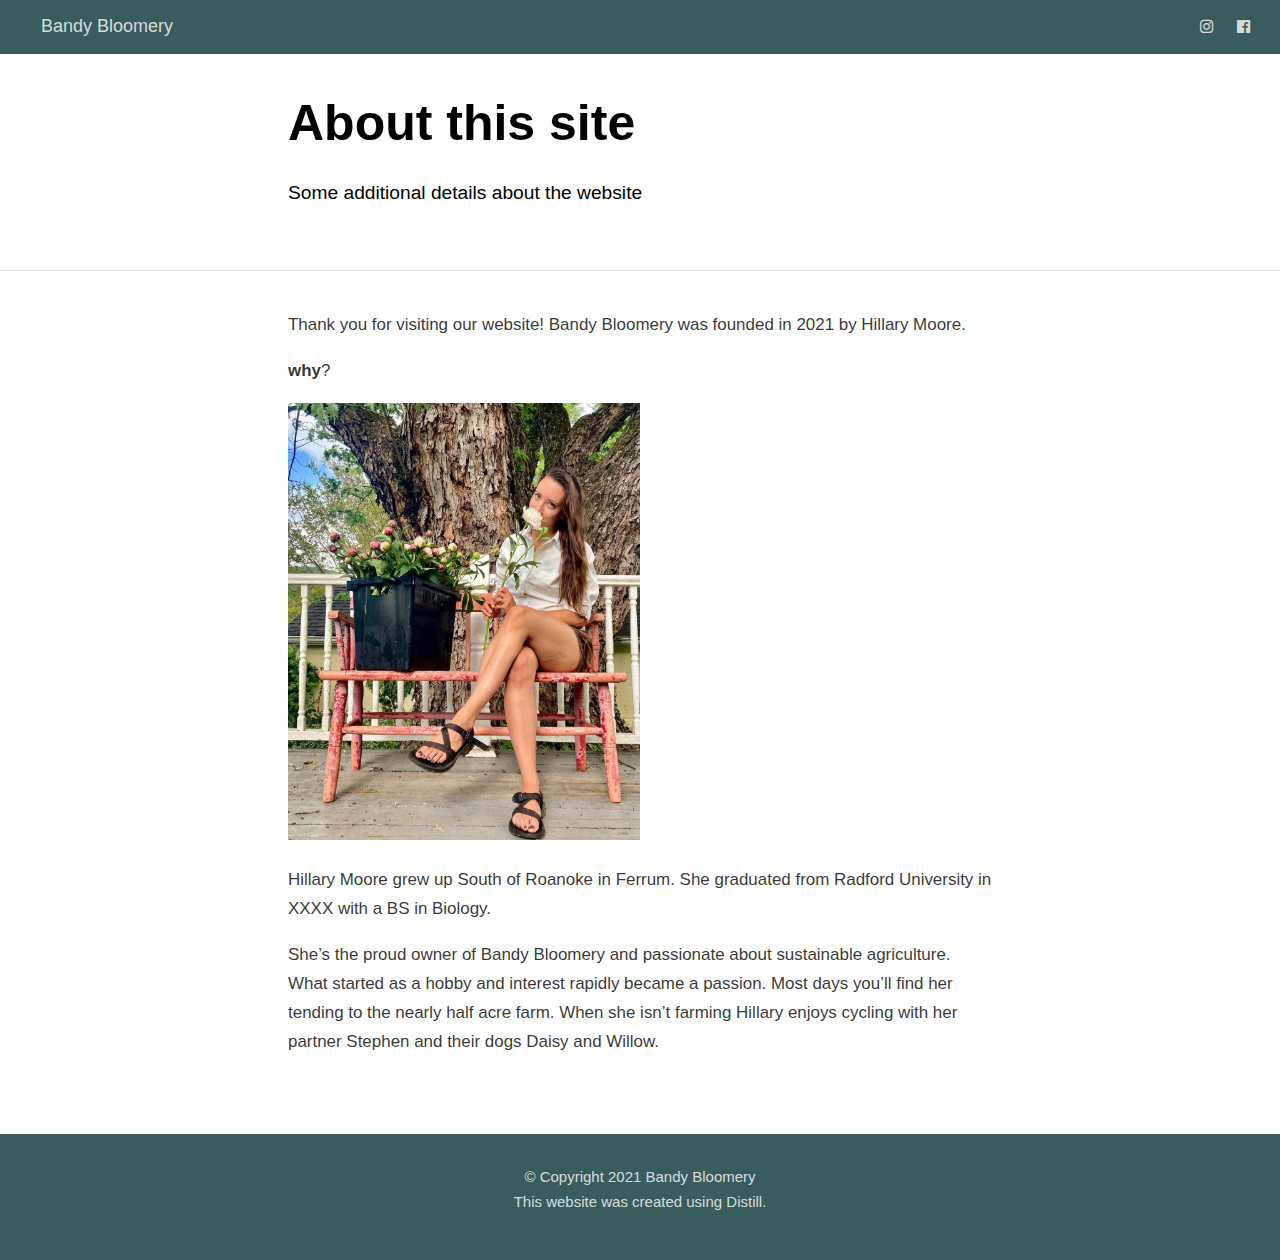
==== docs/about.html @ 44e53241 "Original Commit" ====
<!DOCTYPE html>

<html xmlns="http://www.w3.org/1999/xhtml" lang="" xml:lang="">

<head>
  <meta charset="utf-8"/>
  <meta name="viewport" content="width=device-width, initial-scale=1"/>
  <meta http-equiv="X-UA-Compatible" content="IE=Edge,chrome=1"/>
  <meta name="generator" content="distill" />

  <style type="text/css">
  /* Hide doc at startup (prevent jankiness while JS renders/transforms) */
  body {
    visibility: hidden;
  }
  </style>

 <!--radix_placeholder_import_source-->
 <!--/radix_placeholder_import_source-->

<style type="text/css">code{white-space: pre;}</style>
<style type="text/css" data-origin="pandoc">
code.sourceCode > span { display: inline-block; line-height: 1.25; }
code.sourceCode > span { color: inherit; text-decoration: inherit; }
code.sourceCode > span:empty { height: 1.2em; }
.sourceCode { overflow: visible; }
code.sourceCode { white-space: pre; position: relative; }
div.sourceCode { margin: 1em 0; }
pre.sourceCode { margin: 0; }
@media screen {
div.sourceCode { overflow: auto; }
}
@media print {
code.sourceCode { white-space: pre-wrap; }
code.sourceCode > span { text-indent: -5em; padding-left: 5em; }
}
pre.numberSource code
  { counter-reset: source-line 0; }
pre.numberSource code > span
  { position: relative; left: -4em; counter-increment: source-line; }
pre.numberSource code > span > a:first-child::before
  { content: counter(source-line);
    position: relative; left: -1em; text-align: right; vertical-align: baseline;
    border: none; display: inline-block;
    -webkit-touch-callout: none; -webkit-user-select: none;
    -khtml-user-select: none; -moz-user-select: none;
    -ms-user-select: none; user-select: none;
    padding: 0 4px; width: 4em;
    color: #aaaaaa;
  }
pre.numberSource { margin-left: 3em; border-left: 1px solid #aaaaaa;  padding-left: 4px; }
div.sourceCode
  {   }
@media screen {
code.sourceCode > span > a:first-child::before { text-decoration: underline; }
}
code span.al { color: #ad0000; } /* Alert */
code span.an { color: #5e5e5e; } /* Annotation */
code span.at { color: #20794d; } /* Attribute */
code span.bn { color: #ad0000; } /* BaseN */
code span.bu { } /* BuiltIn */
code span.cf { color: #007ba5; } /* ControlFlow */
code span.ch { color: #20794d; } /* Char */
code span.cn { color: #8f5902; } /* Constant */
code span.co { color: #5e5e5e; } /* Comment */
code span.cv { color: #5e5e5e; font-style: italic; } /* CommentVar */
code span.do { color: #5e5e5e; font-style: italic; } /* Documentation */
code span.dt { color: #ad0000; } /* DataType */
code span.dv { color: #ad0000; } /* DecVal */
code span.er { color: #ad0000; } /* Error */
code span.ex { } /* Extension */
code span.fl { color: #ad0000; } /* Float */
code span.fu { color: #4758ab; } /* Function */
code span.im { } /* Import */
code span.in { color: #5e5e5e; } /* Information */
code span.kw { color: #007ba5; } /* Keyword */
code span.op { color: #5e5e5e; } /* Operator */
code span.ot { color: #007ba5; } /* Other */
code span.pp { color: #ad0000; } /* Preprocessor */
code span.sc { color: #20794d; } /* SpecialChar */
code span.ss { color: #20794d; } /* SpecialString */
code span.st { color: #20794d; } /* String */
code span.va { color: #111111; } /* Variable */
code span.vs { color: #20794d; } /* VerbatimString */
code span.wa { color: #5e5e5e; font-style: italic; } /* Warning */
</style>

  <!--radix_placeholder_meta_tags-->
  <title>Bandy Bloomery: About this site</title>
  
  <meta property="description" itemprop="description" content="Some additional details about the website"/>
  
  
  
  <!--  https://developers.facebook.com/docs/sharing/webmasters#markup -->
  <meta property="og:title" content="Bandy Bloomery: About this site"/>
  <meta property="og:type" content="article"/>
  <meta property="og:description" content="Some additional details about the website"/>
  <meta property="og:locale" content="en_US"/>
  <meta property="og:site_name" content="Bandy Bloomery"/>
  
  <!--  https://dev.twitter.com/cards/types/summary -->
  <meta property="twitter:card" content="summary"/>
  <meta property="twitter:title" content="Bandy Bloomery: About this site"/>
  <meta property="twitter:description" content="Some additional details about the website"/>
  
  <!--/radix_placeholder_meta_tags-->
  <!--radix_placeholder_rmarkdown_metadata-->
  
  <script type="text/json" id="radix-rmarkdown-metadata">
  {"type":"list","attributes":{"names":{"type":"character","attributes":{},"value":["title","description"]}},"value":[{"type":"character","attributes":{},"value":["About this site"]},{"type":"character","attributes":{},"value":["Some additional details about the website"]}]}
  </script>
  <!--/radix_placeholder_rmarkdown_metadata-->
  <!--radix_placeholder_navigation_in_header-->
  <meta name="distill:offset" content=""/>
  
  <script type="application/javascript">
  
    window.headroom_prevent_pin = false;
  
    window.document.addEventListener("DOMContentLoaded", function (event) {
  
      // initialize headroom for banner
      var header = $('header').get(0);
      var headerHeight = header.offsetHeight;
      var headroom = new Headroom(header, {
        tolerance: 5,
        onPin : function() {
          if (window.headroom_prevent_pin) {
            window.headroom_prevent_pin = false;
            headroom.unpin();
          }
        }
      });
      headroom.init();
      if(window.location.hash)
        headroom.unpin();
      $(header).addClass('headroom--transition');
  
      // offset scroll location for banner on hash change
      // (see: https://github.com/WickyNilliams/headroom.js/issues/38)
      window.addEventListener("hashchange", function(event) {
        window.scrollTo(0, window.pageYOffset - (headerHeight + 25));
      });
  
      // responsive menu
      $('.distill-site-header').each(function(i, val) {
        var topnav = $(this);
        var toggle = topnav.find('.nav-toggle');
        toggle.on('click', function() {
          topnav.toggleClass('responsive');
        });
      });
  
      // nav dropdowns
      $('.nav-dropbtn').click(function(e) {
        $(this).next('.nav-dropdown-content').toggleClass('nav-dropdown-active');
        $(this).parent().siblings('.nav-dropdown')
           .children('.nav-dropdown-content').removeClass('nav-dropdown-active');
      });
      $("body").click(function(e){
        $('.nav-dropdown-content').removeClass('nav-dropdown-active');
      });
      $(".nav-dropdown").click(function(e){
        e.stopPropagation();
      });
    });
  </script>
  
  <style type="text/css">
  
  /* Theme (user-documented overrideables for nav appearance) */
  
  .distill-site-nav {
    color: rgba(255, 255, 255, 0.8);
    background-color: #0F2E3D;
    font-size: 15px;
    font-weight: 300;
  }
  
  .distill-site-nav a {
    color: inherit;
    text-decoration: none;
  }
  
  .distill-site-nav a:hover {
    color: white;
  }
  
  @media print {
    .distill-site-nav {
      display: none;
    }
  }
  
  .distill-site-header {
  
  }
  
  .distill-site-footer {
  
  }
  
  
  /* Site Header */
  
  .distill-site-header {
    width: 100%;
    box-sizing: border-box;
    z-index: 3;
  }
  
  .distill-site-header .nav-left {
    display: inline-block;
    margin-left: 8px;
  }
  
  @media screen and (max-width: 768px) {
    .distill-site-header .nav-left {
      margin-left: 0;
    }
  }
  
  
  .distill-site-header .nav-right {
    float: right;
    margin-right: 8px;
  }
  
  .distill-site-header a,
  .distill-site-header .title {
    display: inline-block;
    text-align: center;
    padding: 14px 10px 14px 10px;
  }
  
  .distill-site-header .title {
    font-size: 18px;
    min-width: 150px;
  }
  
  .distill-site-header .logo {
    padding: 0;
  }
  
  .distill-site-header .logo img {
    display: none;
    max-height: 20px;
    width: auto;
    margin-bottom: -4px;
  }
  
  .distill-site-header .nav-image img {
    max-height: 18px;
    width: auto;
    display: inline-block;
    margin-bottom: -3px;
  }
  
  
  
  @media screen and (min-width: 1000px) {
    .distill-site-header .logo img {
      display: inline-block;
    }
    .distill-site-header .nav-left {
      margin-left: 20px;
    }
    .distill-site-header .nav-right {
      margin-right: 20px;
    }
    .distill-site-header .title {
      padding-left: 12px;
    }
  }
  
  
  .distill-site-header .nav-toggle {
    display: none;
  }
  
  .nav-dropdown {
    display: inline-block;
    position: relative;
  }
  
  .nav-dropdown .nav-dropbtn {
    border: none;
    outline: none;
    color: rgba(255, 255, 255, 0.8);
    padding: 16px 10px;
    background-color: transparent;
    font-family: inherit;
    font-size: inherit;
    font-weight: inherit;
    margin: 0;
    margin-top: 1px;
    z-index: 2;
  }
  
  .nav-dropdown-content {
    display: none;
    position: absolute;
    background-color: white;
    min-width: 200px;
    border: 1px solid rgba(0,0,0,0.15);
    border-radius: 4px;
    box-shadow: 0px 8px 16px 0px rgba(0,0,0,0.1);
    z-index: 1;
    margin-top: 2px;
    white-space: nowrap;
    padding-top: 4px;
    padding-bottom: 4px;
  }
  
  .nav-dropdown-content hr {
    margin-top: 4px;
    margin-bottom: 4px;
    border: none;
    border-bottom: 1px solid rgba(0, 0, 0, 0.1);
  }
  
  .nav-dropdown-active {
    display: block;
  }
  
  .nav-dropdown-content a, .nav-dropdown-content .nav-dropdown-header {
    color: black;
    padding: 6px 24px;
    text-decoration: none;
    display: block;
    text-align: left;
  }
  
  .nav-dropdown-content .nav-dropdown-header {
    display: block;
    padding: 5px 24px;
    padding-bottom: 0;
    text-transform: uppercase;
    font-size: 14px;
    color: #999999;
    white-space: nowrap;
  }
  
  .nav-dropdown:hover .nav-dropbtn {
    color: white;
  }
  
  .nav-dropdown-content a:hover {
    background-color: #ddd;
    color: black;
  }
  
  .nav-right .nav-dropdown-content {
    margin-left: -45%;
    right: 0;
  }
  
  @media screen and (max-width: 768px) {
    .distill-site-header a, .distill-site-header .nav-dropdown  {display: none;}
    .distill-site-header a.nav-toggle {
      float: right;
      display: block;
    }
    .distill-site-header .title {
      margin-left: 0;
    }
    .distill-site-header .nav-right {
      margin-right: 0;
    }
    .distill-site-header {
      overflow: hidden;
    }
    .nav-right .nav-dropdown-content {
      margin-left: 0;
    }
  }
  
  
  @media screen and (max-width: 768px) {
    .distill-site-header.responsive {position: relative; min-height: 500px; }
    .distill-site-header.responsive a.nav-toggle {
      position: absolute;
      right: 0;
      top: 0;
    }
    .distill-site-header.responsive a,
    .distill-site-header.responsive .nav-dropdown {
      display: block;
      text-align: left;
    }
    .distill-site-header.responsive .nav-left,
    .distill-site-header.responsive .nav-right {
      width: 100%;
    }
    .distill-site-header.responsive .nav-dropdown {float: none;}
    .distill-site-header.responsive .nav-dropdown-content {position: relative;}
    .distill-site-header.responsive .nav-dropdown .nav-dropbtn {
      display: block;
      width: 100%;
      text-align: left;
    }
  }
  
  /* Site Footer */
  
  .distill-site-footer {
    width: 100%;
    overflow: hidden;
    box-sizing: border-box;
    z-index: 3;
    margin-top: 30px;
    padding-top: 30px;
    padding-bottom: 30px;
    text-align: center;
  }
  
  /* Headroom */
  
  d-title {
    padding-top: 6rem;
  }
  
  @media print {
    d-title {
      padding-top: 4rem;
    }
  }
  
  .headroom {
    z-index: 1000;
    position: fixed;
    top: 0;
    left: 0;
    right: 0;
  }
  
  .headroom--transition {
    transition: all .4s ease-in-out;
  }
  
  .headroom--unpinned {
    top: -100px;
  }
  
  .headroom--pinned {
    top: 0;
  }
  
  /* adjust viewport for navbar height */
  /* helps vertically center bootstrap (non-distill) content */
  .min-vh-100 {
    min-height: calc(100vh - 100px) !important;
  }
  
  </style>
  
  <script src="site_libs/jquery-1.11.3/jquery.min.js"></script>
  <link href="site_libs/font-awesome-5.1.0/css/all.css" rel="stylesheet"/>
  <link href="site_libs/font-awesome-5.1.0/css/v4-shims.css" rel="stylesheet"/>
  <script src="site_libs/headroom-0.9.4/headroom.min.js"></script>
  <script src="site_libs/autocomplete-0.37.1/autocomplete.min.js"></script>
  <script src="site_libs/fuse-6.4.1/fuse.min.js"></script>
  
  <script type="application/javascript">
  
  function getMeta(metaName) {
    var metas = document.getElementsByTagName('meta');
    for (let i = 0; i < metas.length; i++) {
      if (metas[i].getAttribute('name') === metaName) {
        return metas[i].getAttribute('content');
      }
    }
    return '';
  }
  
  function offsetURL(url) {
    var offset = getMeta('distill:offset');
    return offset ? offset + '/' + url : url;
  }
  
  function createFuseIndex() {
  
    // create fuse index
    var options = {
      keys: [
        { name: 'title', weight: 20 },
        { name: 'categories', weight: 15 },
        { name: 'description', weight: 10 },
        { name: 'contents', weight: 5 },
      ],
      ignoreLocation: true,
      threshold: 0
    };
    var fuse = new window.Fuse([], options);
  
    // fetch the main search.json
    return fetch(offsetURL('search.json'))
      .then(function(response) {
        if (response.status == 200) {
          return response.json().then(function(json) {
            // index main articles
            json.articles.forEach(function(article) {
              fuse.add(article);
            });
            // download collections and index their articles
            return Promise.all(json.collections.map(function(collection) {
              return fetch(offsetURL(collection)).then(function(response) {
                if (response.status === 200) {
                  return response.json().then(function(articles) {
                    articles.forEach(function(article) {
                      fuse.add(article);
                    });
                  })
                } else {
                  return Promise.reject(
                    new Error('Unexpected status from search index request: ' +
                              response.status)
                  );
                }
              });
            })).then(function() {
              return fuse;
            });
          });
  
        } else {
          return Promise.reject(
            new Error('Unexpected status from search index request: ' +
                        response.status)
          );
        }
      });
  }
  
  window.document.addEventListener("DOMContentLoaded", function (event) {
  
    // get search element (bail if we don't have one)
    var searchEl = window.document.getElementById('distill-search');
    if (!searchEl)
      return;
  
    createFuseIndex()
      .then(function(fuse) {
  
        // make search box visible
        searchEl.classList.remove('hidden');
  
        // initialize autocomplete
        var options = {
          autoselect: true,
          hint: false,
          minLength: 2,
        };
        window.autocomplete(searchEl, options, [{
          source: function(query, callback) {
            const searchOptions = {
              isCaseSensitive: false,
              shouldSort: true,
              minMatchCharLength: 2,
              limit: 10,
            };
            var results = fuse.search(query, searchOptions);
            callback(results
              .map(function(result) { return result.item; })
            );
          },
          templates: {
            suggestion: function(suggestion) {
              var img = suggestion.preview && Object.keys(suggestion.preview).length > 0
                ? `<img src="${offsetURL(suggestion.preview)}"</img>`
                : '';
              var html = `
                <div class="search-item">
                  <h3>${suggestion.title}</h3>
                  <div class="search-item-description">
                    ${suggestion.description || ''}
                  </div>
                  <div class="search-item-preview">
                    ${img}
                  </div>
                </div>
              `;
              return html;
            }
          }
        }]).on('autocomplete:selected', function(event, suggestion) {
          window.location.href = offsetURL(suggestion.path);
        });
        // remove inline display style on autocompleter (we want to
        // manage responsive display via css)
        $('.algolia-autocomplete').css("display", "");
      })
      .catch(function(error) {
        console.log(error);
      });
  
  });
  
  </script>
  
  <style type="text/css">
  
  .nav-search {
    font-size: x-small;
  }
  
  /* Algolioa Autocomplete */
  
  .algolia-autocomplete {
    display: inline-block;
    margin-left: 10px;
    vertical-align: sub;
    background-color: white;
    color: black;
    padding: 6px;
    padding-top: 8px;
    padding-bottom: 0;
    border-radius: 6px;
    border: 1px #0F2E3D solid;
    width: 180px;
  }
  
  
  @media screen and (max-width: 768px) {
    .distill-site-nav .algolia-autocomplete {
      display: none;
      visibility: hidden;
    }
    .distill-site-nav.responsive .algolia-autocomplete {
      display: inline-block;
      visibility: visible;
    }
    .distill-site-nav.responsive .algolia-autocomplete .aa-dropdown-menu {
      margin-left: 0;
      width: 400px;
      max-height: 400px;
    }
  }
  
  .algolia-autocomplete .aa-input, .algolia-autocomplete .aa-hint {
    width: 90%;
    outline: none;
    border: none;
  }
  
  .algolia-autocomplete .aa-hint {
    color: #999;
  }
  .algolia-autocomplete .aa-dropdown-menu {
    width: 550px;
    max-height: 70vh;
    overflow-x: visible;
    overflow-y: scroll;
    padding: 5px;
    margin-top: 3px;
    margin-left: -150px;
    background-color: #fff;
    border-radius: 5px;
    border: 1px solid #999;
    border-top: none;
  }
  
  .algolia-autocomplete .aa-dropdown-menu .aa-suggestion {
    cursor: pointer;
    padding: 5px 4px;
    border-bottom: 1px solid #eee;
  }
  
  .algolia-autocomplete .aa-dropdown-menu .aa-suggestion:last-of-type {
    border-bottom: none;
    margin-bottom: 2px;
  }
  
  .algolia-autocomplete .aa-dropdown-menu .aa-suggestion .search-item {
    overflow: hidden;
    font-size: 0.8em;
    line-height: 1.4em;
  }
  
  .algolia-autocomplete .aa-dropdown-menu .aa-suggestion .search-item h3 {
    font-size: 1rem;
    margin-block-start: 0;
    margin-block-end: 5px;
  }
  
  .algolia-autocomplete .aa-dropdown-menu .aa-suggestion .search-item-description {
    display: inline-block;
    overflow: hidden;
    height: 2.8em;
    width: 80%;
    margin-right: 4%;
  }
  
  .algolia-autocomplete .aa-dropdown-menu .aa-suggestion .search-item-preview {
    display: inline-block;
    width: 15%;
  }
  
  .algolia-autocomplete .aa-dropdown-menu .aa-suggestion .search-item-preview img {
    height: 3em;
    width: auto;
    display: none;
  }
  
  .algolia-autocomplete .aa-dropdown-menu .aa-suggestion .search-item-preview img[src] {
    display: initial;
  }
  
  .algolia-autocomplete .aa-dropdown-menu .aa-suggestion.aa-cursor {
    background-color: #eee;
  }
  .algolia-autocomplete .aa-dropdown-menu .aa-suggestion em {
    font-weight: bold;
    font-style: normal;
  }
  
  </style>
  
  
  <!--/radix_placeholder_navigation_in_header-->
  <!--radix_placeholder_distill-->
  
  <style type="text/css">
  
  body {
    background-color: white;
  }
  
  .pandoc-table {
    width: 100%;
  }
  
  .pandoc-table>caption {
    margin-bottom: 10px;
  }
  
  .pandoc-table th:not([align]) {
    text-align: left;
  }
  
  .pagedtable-footer {
    font-size: 15px;
  }
  
  d-byline .byline {
    grid-template-columns: 2fr 2fr;
  }
  
  d-byline .byline h3 {
    margin-block-start: 1.5em;
  }
  
  d-byline .byline .authors-affiliations h3 {
    margin-block-start: 0.5em;
  }
  
  .authors-affiliations .orcid-id {
    width: 16px;
    height:16px;
    margin-left: 4px;
    margin-right: 4px;
    vertical-align: middle;
    padding-bottom: 2px;
  }
  
  d-title .dt-tags {
    margin-top: 1em;
    grid-column: text;
  }
  
  .dt-tags .dt-tag {
    text-decoration: none;
    display: inline-block;
    color: rgba(0,0,0,0.6);
    padding: 0em 0.4em;
    margin-right: 0.5em;
    margin-bottom: 0.4em;
    font-size: 70%;
    border: 1px solid rgba(0,0,0,0.2);
    border-radius: 3px;
    text-transform: uppercase;
    font-weight: 500;
  }
  
  d-article table.gt_table td,
  d-article table.gt_table th {
    border-bottom: none;
  }
  
  .html-widget {
    margin-bottom: 2.0em;
  }
  
  .l-screen-inset {
    padding-right: 16px;
  }
  
  .l-screen .caption {
    margin-left: 10px;
  }
  
  .shaded {
    background: rgb(247, 247, 247);
    padding-top: 20px;
    padding-bottom: 20px;
    border-top: 1px solid rgba(0, 0, 0, 0.1);
    border-bottom: 1px solid rgba(0, 0, 0, 0.1);
  }
  
  .shaded .html-widget {
    margin-bottom: 0;
    border: 1px solid rgba(0, 0, 0, 0.1);
  }
  
  .shaded .shaded-content {
    background: white;
  }
  
  .text-output {
    margin-top: 0;
    line-height: 1.5em;
  }
  
  .hidden {
    display: none !important;
  }
  
  d-article {
    padding-top: 2.5rem;
    padding-bottom: 30px;
  }
  
  d-appendix {
    padding-top: 30px;
  }
  
  d-article>p>img {
    width: 100%;
  }
  
  d-article h2 {
    margin: 1rem 0 1.5rem 0;
  }
  
  d-article h3 {
    margin-top: 1.5rem;
  }
  
  d-article iframe {
    border: 1px solid rgba(0, 0, 0, 0.1);
    margin-bottom: 2.0em;
    width: 100%;
  }
  
  /* Tweak code blocks */
  
  d-article div.sourceCode code,
  d-article pre code {
    font-family: Consolas, Monaco, 'Andale Mono', 'Ubuntu Mono', monospace;
  }
  
  d-article pre,
  d-article div.sourceCode,
  d-article div.sourceCode pre {
    overflow: auto;
  }
  
  d-article div.sourceCode {
    background-color: white;
  }
  
  d-article div.sourceCode pre {
    padding-left: 10px;
    font-size: 12px;
    border-left: 2px solid rgba(0,0,0,0.1);
  }
  
  d-article pre {
    font-size: 12px;
    color: black;
    background: none;
    margin-top: 0;
    text-align: left;
    white-space: pre;
    word-spacing: normal;
    word-break: normal;
    word-wrap: normal;
    line-height: 1.5;
  
    -moz-tab-size: 4;
    -o-tab-size: 4;
    tab-size: 4;
  
    -webkit-hyphens: none;
    -moz-hyphens: none;
    -ms-hyphens: none;
    hyphens: none;
  }
  
  d-article pre a {
    border-bottom: none;
  }
  
  d-article pre a:hover {
    border-bottom: none;
    text-decoration: underline;
  }
  
  d-article details {
    grid-column: text;
    margin-bottom: 0.8em;
  }
  
  @media(min-width: 768px) {
  
  d-article pre,
  d-article div.sourceCode,
  d-article div.sourceCode pre {
    overflow: visible !important;
  }
  
  d-article div.sourceCode pre {
    padding-left: 18px;
    font-size: 14px;
  }
  
  d-article pre {
    font-size: 14px;
  }
  
  }
  
  figure img.external {
    background: white;
    border: 1px solid rgba(0, 0, 0, 0.1);
    box-shadow: 0 1px 8px rgba(0, 0, 0, 0.1);
    padding: 18px;
    box-sizing: border-box;
  }
  
  /* CSS for d-contents */
  
  .d-contents {
    grid-column: text;
    color: rgba(0,0,0,0.8);
    font-size: 0.9em;
    padding-bottom: 1em;
    margin-bottom: 1em;
    padding-bottom: 0.5em;
    margin-bottom: 1em;
    padding-left: 0.25em;
    justify-self: start;
  }
  
  @media(min-width: 1000px) {
    .d-contents.d-contents-float {
      height: 0;
      grid-column-start: 1;
      grid-column-end: 4;
      justify-self: center;
      padding-right: 3em;
      padding-left: 2em;
    }
  }
  
  .d-contents nav h3 {
    font-size: 18px;
    margin-top: 0;
    margin-bottom: 1em;
  }
  
  .d-contents li {
    list-style-type: none
  }
  
  .d-contents nav > ul {
    padding-left: 0;
  }
  
  .d-contents ul {
    padding-left: 1em
  }
  
  .d-contents nav ul li {
    margin-top: 0.6em;
    margin-bottom: 0.2em;
  }
  
  .d-contents nav a {
    font-size: 13px;
    border-bottom: none;
    text-decoration: none
    color: rgba(0, 0, 0, 0.8);
  }
  
  .d-contents nav a:hover {
    text-decoration: underline solid rgba(0, 0, 0, 0.6)
  }
  
  .d-contents nav > ul > li > a {
    font-weight: 600;
  }
  
  .d-contents nav > ul > li > ul {
    font-weight: inherit;
  }
  
  .d-contents nav > ul > li > ul > li {
    margin-top: 0.2em;
  }
  
  
  .d-contents nav ul {
    margin-top: 0;
    margin-bottom: 0.25em;
  }
  
  .d-article-with-toc h2:nth-child(2) {
    margin-top: 0;
  }
  
  
  /* Figure */
  
  .figure {
    position: relative;
    margin-bottom: 2.5em;
    margin-top: 1.5em;
  }
  
  .figure img {
    width: 100%;
  }
  
  .figure .caption {
    color: rgba(0, 0, 0, 0.6);
    font-size: 12px;
    line-height: 1.5em;
  }
  
  .figure img.external {
    background: white;
    border: 1px solid rgba(0, 0, 0, 0.1);
    box-shadow: 0 1px 8px rgba(0, 0, 0, 0.1);
    padding: 18px;
    box-sizing: border-box;
  }
  
  .figure .caption a {
    color: rgba(0, 0, 0, 0.6);
  }
  
  .figure .caption b,
  .figure .caption strong, {
    font-weight: 600;
    color: rgba(0, 0, 0, 1.0);
  }
  
  /* Citations */
  
  d-article .citation {
    color: inherit;
    cursor: inherit;
  }
  
  div.hanging-indent{
    margin-left: 1em; text-indent: -1em;
  }
  
  /* Citation hover box */
  
  .tippy-box[data-theme~=light-border] {
    background-color: rgba(250, 250, 250, 0.95);
  }
  
  .tippy-content > p {
    margin-bottom: 0;
    padding: 2px;
  }
  
  
  /* Tweak 1000px media break to show more text */
  
  @media(min-width: 1000px) {
    .base-grid,
    distill-header,
    d-title,
    d-abstract,
    d-article,
    d-appendix,
    distill-appendix,
    d-byline,
    d-footnote-list,
    d-citation-list,
    distill-footer {
      grid-template-columns: [screen-start] 1fr [page-start kicker-start] 80px [middle-start] 50px [text-start kicker-end] 65px 65px 65px 65px 65px 65px 65px 65px [text-end gutter-start] 65px [middle-end] 65px [page-end gutter-end] 1fr [screen-end];
      grid-column-gap: 16px;
    }
  
    .grid {
      grid-column-gap: 16px;
    }
  
    d-article {
      font-size: 1.06rem;
      line-height: 1.7em;
    }
    figure .caption, .figure .caption, figure figcaption {
      font-size: 13px;
    }
  }
  
  @media(min-width: 1180px) {
    .base-grid,
    distill-header,
    d-title,
    d-abstract,
    d-article,
    d-appendix,
    distill-appendix,
    d-byline,
    d-footnote-list,
    d-citation-list,
    distill-footer {
      grid-template-columns: [screen-start] 1fr [page-start kicker-start] 60px [middle-start] 60px [text-start kicker-end] 60px 60px 60px 60px 60px 60px 60px 60px [text-end gutter-start] 60px [middle-end] 60px [page-end gutter-end] 1fr [screen-end];
      grid-column-gap: 32px;
    }
  
    .grid {
      grid-column-gap: 32px;
    }
  }
  
  
  /* Get the citation styles for the appendix (not auto-injected on render since
     we do our own rendering of the citation appendix) */
  
  d-appendix .citation-appendix,
  .d-appendix .citation-appendix {
    font-size: 11px;
    line-height: 15px;
    border-left: 1px solid rgba(0, 0, 0, 0.1);
    padding-left: 18px;
    border: 1px solid rgba(0,0,0,0.1);
    background: rgba(0, 0, 0, 0.02);
    padding: 10px 18px;
    border-radius: 3px;
    color: rgba(150, 150, 150, 1);
    overflow: hidden;
    margin-top: -12px;
    white-space: pre-wrap;
    word-wrap: break-word;
  }
  
  /* Include appendix styles here so they can be overridden */
  
  d-appendix {
    contain: layout style;
    font-size: 0.8em;
    line-height: 1.7em;
    margin-top: 60px;
    margin-bottom: 0;
    border-top: 1px solid rgba(0, 0, 0, 0.1);
    color: rgba(0,0,0,0.5);
    padding-top: 60px;
    padding-bottom: 48px;
  }
  
  d-appendix h3 {
    grid-column: page-start / text-start;
    font-size: 15px;
    font-weight: 500;
    margin-top: 1em;
    margin-bottom: 0;
    color: rgba(0,0,0,0.65);
  }
  
  d-appendix h3 + * {
    margin-top: 1em;
  }
  
  d-appendix ol {
    padding: 0 0 0 15px;
  }
  
  @media (min-width: 768px) {
    d-appendix ol {
      padding: 0 0 0 30px;
      margin-left: -30px;
    }
  }
  
  d-appendix li {
    margin-bottom: 1em;
  }
  
  d-appendix a {
    color: rgba(0, 0, 0, 0.6);
  }
  
  d-appendix > * {
    grid-column: text;
  }
  
  d-appendix > d-footnote-list,
  d-appendix > d-citation-list,
  d-appendix > distill-appendix {
    grid-column: screen;
  }
  
  /* Include footnote styles here so they can be overridden */
  
  d-footnote-list {
    contain: layout style;
  }
  
  d-footnote-list > * {
    grid-column: text;
  }
  
  d-footnote-list a.footnote-backlink {
    color: rgba(0,0,0,0.3);
    padding-left: 0.5em;
  }
  
  
  
  /* Anchor.js */
  
  .anchorjs-link {
    /*transition: all .25s linear; */
    text-decoration: none;
    border-bottom: none;
  }
  *:hover > .anchorjs-link {
    margin-left: -1.125em !important;
    text-decoration: none;
    border-bottom: none;
  }
  
  /* Social footer */
  
  .social_footer {
    margin-top: 30px;
    margin-bottom: 0;
    color: rgba(0,0,0,0.67);
  }
  
  .disqus-comments {
    margin-right: 30px;
  }
  
  .disqus-comment-count {
    border-bottom: 1px solid rgba(0, 0, 0, 0.4);
    cursor: pointer;
  }
  
  #disqus_thread {
    margin-top: 30px;
  }
  
  .article-sharing a {
    border-bottom: none;
    margin-right: 8px;
  }
  
  .article-sharing a:hover {
    border-bottom: none;
  }
  
  .sidebar-section.subscribe {
    font-size: 12px;
    line-height: 1.6em;
  }
  
  .subscribe p {
    margin-bottom: 0.5em;
  }
  
  
  .article-footer .subscribe {
    font-size: 15px;
    margin-top: 45px;
  }
  
  
  .sidebar-section.custom {
    font-size: 12px;
    line-height: 1.6em;
  }
  
  .custom p {
    margin-bottom: 0.5em;
  }
  
  /* Styles for listing layout (hide title) */
  .layout-listing d-title, .layout-listing .d-title {
    display: none;
  }
  
  /* Styles for posts lists (not auto-injected) */
  
  
  .posts-with-sidebar {
    padding-left: 45px;
    padding-right: 45px;
  }
  
  .posts-list .description h2,
  .posts-list .description p {
    font-family: -apple-system, BlinkMacSystemFont, "Segoe UI", Roboto, Oxygen, Ubuntu, Cantarell, "Fira Sans", "Droid Sans", "Helvetica Neue", Arial, sans-serif;
  }
  
  .posts-list .description h2 {
    font-weight: 700;
    border-bottom: none;
    padding-bottom: 0;
  }
  
  .posts-list h2.post-tag {
    border-bottom: 1px solid rgba(0, 0, 0, 0.2);
    padding-bottom: 12px;
  }
  .posts-list {
    margin-top: 60px;
    margin-bottom: 24px;
  }
  
  .posts-list .post-preview {
    text-decoration: none;
    overflow: hidden;
    display: block;
    border-bottom: 1px solid rgba(0, 0, 0, 0.1);
    padding: 24px 0;
  }
  
  .post-preview-last {
    border-bottom: none !important;
  }
  
  .posts-list .posts-list-caption {
    grid-column: screen;
    font-weight: 400;
  }
  
  .posts-list .post-preview h2 {
    margin: 0 0 6px 0;
    line-height: 1.2em;
    font-style: normal;
    font-size: 24px;
  }
  
  .posts-list .post-preview p {
    margin: 0 0 12px 0;
    line-height: 1.4em;
    font-size: 16px;
  }
  
  .posts-list .post-preview .thumbnail {
    box-sizing: border-box;
    margin-bottom: 24px;
    position: relative;
    max-width: 500px;
  }
  .posts-list .post-preview img {
    width: 100%;
    display: block;
  }
  
  .posts-list .metadata {
    font-size: 12px;
    line-height: 1.4em;
    margin-bottom: 18px;
  }
  
  .posts-list .metadata > * {
    display: inline-block;
  }
  
  .posts-list .metadata .publishedDate {
    margin-right: 2em;
  }
  
  .posts-list .metadata .dt-authors {
    display: block;
    margin-top: 0.3em;
    margin-right: 2em;
  }
  
  .posts-list .dt-tags {
    display: block;
    line-height: 1em;
  }
  
  .posts-list .dt-tags .dt-tag {
    display: inline-block;
    color: rgba(0,0,0,0.6);
    padding: 0.3em 0.4em;
    margin-right: 0.2em;
    margin-bottom: 0.4em;
    font-size: 60%;
    border: 1px solid rgba(0,0,0,0.2);
    border-radius: 3px;
    text-transform: uppercase;
    font-weight: 500;
  }
  
  .posts-list img {
    opacity: 1;
  }
  
  .posts-list img[data-src] {
    opacity: 0;
  }
  
  .posts-more {
    clear: both;
  }
  
  
  .posts-sidebar {
    font-size: 16px;
  }
  
  .posts-sidebar h3 {
    font-size: 16px;
    margin-top: 0;
    margin-bottom: 0.5em;
    font-weight: 400;
    text-transform: uppercase;
  }
  
  .sidebar-section {
    margin-bottom: 30px;
  }
  
  .categories ul {
    list-style-type: none;
    margin: 0;
    padding: 0;
  }
  
  .categories li {
    color: rgba(0, 0, 0, 0.8);
    margin-bottom: 0;
  }
  
  .categories li>a {
    border-bottom: none;
  }
  
  .categories li>a:hover {
    border-bottom: 1px solid rgba(0, 0, 0, 0.4);
  }
  
  .categories .active {
    font-weight: 600;
  }
  
  .categories .category-count {
    color: rgba(0, 0, 0, 0.4);
  }
  
  
  @media(min-width: 768px) {
    .posts-list .post-preview h2 {
      font-size: 26px;
    }
    .posts-list .post-preview .thumbnail {
      float: right;
      width: 30%;
      margin-bottom: 0;
    }
    .posts-list .post-preview .description {
      float: left;
      width: 45%;
    }
    .posts-list .post-preview .metadata {
      float: left;
      width: 20%;
      margin-top: 8px;
    }
    .posts-list .post-preview p {
      margin: 0 0 12px 0;
      line-height: 1.5em;
      font-size: 16px;
    }
    .posts-with-sidebar .posts-list {
      float: left;
      width: 75%;
    }
    .posts-with-sidebar .posts-sidebar {
      float: right;
      width: 20%;
      margin-top: 60px;
      padding-top: 24px;
      padding-bottom: 24px;
    }
  }
  
  
  /* Improve display for browsers without grid (IE/Edge <= 15) */
  
  .downlevel {
    line-height: 1.6em;
    font-family: -apple-system, BlinkMacSystemFont, "Segoe UI", Roboto, Oxygen, Ubuntu, Cantarell, "Fira Sans", "Droid Sans", "Helvetica Neue", Arial, sans-serif;
    margin: 0;
  }
  
  .downlevel .d-title {
    padding-top: 6rem;
    padding-bottom: 1.5rem;
  }
  
  .downlevel .d-title h1 {
    font-size: 50px;
    font-weight: 700;
    line-height: 1.1em;
    margin: 0 0 0.5rem;
  }
  
  .downlevel .d-title p {
    font-weight: 300;
    font-size: 1.2rem;
    line-height: 1.55em;
    margin-top: 0;
  }
  
  .downlevel .d-byline {
    padding-top: 0.8em;
    padding-bottom: 0.8em;
    font-size: 0.8rem;
    line-height: 1.8em;
  }
  
  .downlevel .section-separator {
    border: none;
    border-top: 1px solid rgba(0, 0, 0, 0.1);
  }
  
  .downlevel .d-article {
    font-size: 1.06rem;
    line-height: 1.7em;
    padding-top: 1rem;
    padding-bottom: 2rem;
  }
  
  
  .downlevel .d-appendix {
    padding-left: 0;
    padding-right: 0;
    max-width: none;
    font-size: 0.8em;
    line-height: 1.7em;
    margin-bottom: 0;
    color: rgba(0,0,0,0.5);
    padding-top: 40px;
    padding-bottom: 48px;
  }
  
  .downlevel .footnotes ol {
    padding-left: 13px;
  }
  
  .downlevel .base-grid,
  .downlevel .distill-header,
  .downlevel .d-title,
  .downlevel .d-abstract,
  .downlevel .d-article,
  .downlevel .d-appendix,
  .downlevel .distill-appendix,
  .downlevel .d-byline,
  .downlevel .d-footnote-list,
  .downlevel .d-citation-list,
  .downlevel .distill-footer,
  .downlevel .appendix-bottom,
  .downlevel .posts-container {
    padding-left: 40px;
    padding-right: 40px;
  }
  
  @media(min-width: 768px) {
    .downlevel .base-grid,
    .downlevel .distill-header,
    .downlevel .d-title,
    .downlevel .d-abstract,
    .downlevel .d-article,
    .downlevel .d-appendix,
    .downlevel .distill-appendix,
    .downlevel .d-byline,
    .downlevel .d-footnote-list,
    .downlevel .d-citation-list,
    .downlevel .distill-footer,
    .downlevel .appendix-bottom,
    .downlevel .posts-container {
    padding-left: 150px;
    padding-right: 150px;
    max-width: 900px;
  }
  }
  
  .downlevel pre code {
    display: block;
    border-left: 2px solid rgba(0, 0, 0, .1);
    padding: 0 0 0 20px;
    font-size: 14px;
  }
  
  .downlevel code, .downlevel pre {
    color: black;
    background: none;
    font-family: Consolas, Monaco, 'Andale Mono', 'Ubuntu Mono', monospace;
    text-align: left;
    white-space: pre;
    word-spacing: normal;
    word-break: normal;
    word-wrap: normal;
    line-height: 1.5;
  
    -moz-tab-size: 4;
    -o-tab-size: 4;
    tab-size: 4;
  
    -webkit-hyphens: none;
    -moz-hyphens: none;
    -ms-hyphens: none;
    hyphens: none;
  }
  
  .downlevel .posts-list .post-preview {
    color: inherit;
  }
  
  
  
  </style>
  
  <script type="application/javascript">
  
  function is_downlevel_browser() {
    if (bowser.isUnsupportedBrowser({ msie: "12", msedge: "16"},
                                   window.navigator.userAgent)) {
      return true;
    } else {
      return window.load_distill_framework === undefined;
    }
  }
  
  // show body when load is complete
  function on_load_complete() {
  
    // add anchors
    if (window.anchors) {
      window.anchors.options.placement = 'left';
      window.anchors.add('d-article > h2, d-article > h3, d-article > h4, d-article > h5');
    }
  
  
    // set body to visible
    document.body.style.visibility = 'visible';
  
    // force redraw for leaflet widgets
    if (window.HTMLWidgets) {
      var maps = window.HTMLWidgets.findAll(".leaflet");
      $.each(maps, function(i, el) {
        var map = this.getMap();
        map.invalidateSize();
        map.eachLayer(function(layer) {
          if (layer instanceof L.TileLayer)
            layer.redraw();
        });
      });
    }
  
    // trigger 'shown' so htmlwidgets resize
    $('d-article').trigger('shown');
  }
  
  function init_distill() {
  
    init_common();
  
    // create front matter
    var front_matter = $('<d-front-matter></d-front-matter>');
    $('#distill-front-matter').wrap(front_matter);
  
    // create d-title
    $('.d-title').changeElementType('d-title');
  
    // create d-byline
    var byline = $('<d-byline></d-byline>');
    $('.d-byline').replaceWith(byline);
  
    // create d-article
    var article = $('<d-article></d-article>');
    $('.d-article').wrap(article).children().unwrap();
  
    // move posts container into article
    $('.posts-container').appendTo($('d-article'));
  
    // create d-appendix
    $('.d-appendix').changeElementType('d-appendix');
  
    // flag indicating that we have appendix items
    var appendix = $('.appendix-bottom').children('h3').length > 0;
  
    // replace footnotes with <d-footnote>
    $('.footnote-ref').each(function(i, val) {
      appendix = true;
      var href = $(this).attr('href');
      var id = href.replace('#', '');
      var fn = $('#' + id);
      var fn_p = $('#' + id + '>p');
      fn_p.find('.footnote-back').remove();
      var text = fn_p.html();
      var dtfn = $('<d-footnote></d-footnote>');
      dtfn.html(text);
      $(this).replaceWith(dtfn);
    });
    // remove footnotes
    $('.footnotes').remove();
  
    // move refs into #references-listing
    $('#references-listing').replaceWith($('#refs'));
  
    $('h1.appendix, h2.appendix').each(function(i, val) {
      $(this).changeElementType('h3');
    });
    $('h3.appendix').each(function(i, val) {
      var id = $(this).attr('id');
      $('.d-contents a[href="#' + id + '"]').parent().remove();
      appendix = true;
      $(this).nextUntil($('h1, h2, h3')).addBack().appendTo($('d-appendix'));
    });
  
    // show d-appendix if we have appendix content
    $("d-appendix").css('display', appendix ? 'grid' : 'none');
  
    // localize layout chunks to just output
    $('.layout-chunk').each(function(i, val) {
  
      // capture layout
      var layout = $(this).attr('data-layout');
  
      // apply layout to markdown level block elements
      var elements = $(this).children().not('details, div.sourceCode, pre, script');
      elements.each(function(i, el) {
        var layout_div = $('<div class="' + layout + '"></div>');
        if (layout_div.hasClass('shaded')) {
          var shaded_content = $('<div class="shaded-content"></div>');
          $(this).wrap(shaded_content);
          $(this).parent().wrap(layout_div);
        } else {
          $(this).wrap(layout_div);
        }
      });
  
  
      // unwrap the layout-chunk div
      $(this).children().unwrap();
    });
  
    // remove code block used to force  highlighting css
    $('.distill-force-highlighting-css').parent().remove();
  
    // remove empty line numbers inserted by pandoc when using a
    // custom syntax highlighting theme
    $('code.sourceCode a:empty').remove();
  
    // load distill framework
    load_distill_framework();
  
    // wait for window.distillRunlevel == 4 to do post processing
    function distill_post_process() {
  
      if (!window.distillRunlevel || window.distillRunlevel < 4)
        return;
  
      // hide author/affiliations entirely if we have no authors
      var front_matter = JSON.parse($("#distill-front-matter").html());
      var have_authors = front_matter.authors && front_matter.authors.length > 0;
      if (!have_authors)
        $('d-byline').addClass('hidden');
  
      // article with toc class
      $('.d-contents').parent().addClass('d-article-with-toc');
  
      // strip links that point to #
      $('.authors-affiliations').find('a[href="#"]').removeAttr('href');
  
      // add orcid ids
      $('.authors-affiliations').find('.author').each(function(i, el) {
        var orcid_id = front_matter.authors[i].orcidID;
        if (orcid_id) {
          var a = $('<a></a>');
          a.attr('href', 'https://orcid.org/' + orcid_id);
          var img = $('<img></img>');
          img.addClass('orcid-id');
          img.attr('alt', 'ORCID ID');
          img.attr('src','[data-uri]');
          a.append(img);
          $(this).append(a);
        }
      });
  
      // hide elements of author/affiliations grid that have no value
      function hide_byline_column(caption) {
        $('d-byline').find('h3:contains("' + caption + '")').parent().css('visibility', 'hidden');
      }
  
      // affiliations
      var have_affiliations = false;
      for (var i = 0; i<front_matter.authors.length; ++i) {
        var author = front_matter.authors[i];
        if (author.affiliation !== "&nbsp;") {
          have_affiliations = true;
          break;
        }
      }
      if (!have_affiliations)
        $('d-byline').find('h3:contains("Affiliations")').css('visibility', 'hidden');
  
      // published date
      if (!front_matter.publishedDate)
        hide_byline_column("Published");
  
      // document object identifier
      var doi = $('d-byline').find('h3:contains("DOI")');
      var doi_p = doi.next().empty();
      if (!front_matter.doi) {
        // if we have a citation and valid citationText then link to that
        if ($('#citation').length > 0 && front_matter.citationText) {
          doi.html('Citation');
          $('<a href="#citation"></a>')
            .text(front_matter.citationText)
            .appendTo(doi_p);
        } else {
          hide_byline_column("DOI");
        }
      } else {
        $('<a></a>')
           .attr('href', "https://doi.org/" + front_matter.doi)
           .html(front_matter.doi)
           .appendTo(doi_p);
      }
  
       // change plural form of authors/affiliations
      if (front_matter.authors.length === 1) {
        var grid = $('.authors-affiliations');
        grid.children('h3:contains("Authors")').text('Author');
        grid.children('h3:contains("Affiliations")').text('Affiliation');
      }
  
      // remove d-appendix and d-footnote-list local styles
      $('d-appendix > style:first-child').remove();
      $('d-footnote-list > style:first-child').remove();
  
      // move appendix-bottom entries to the bottom
      $('.appendix-bottom').appendTo('d-appendix').children().unwrap();
      $('.appendix-bottom').remove();
  
      // hoverable references
      $('span.citation[data-cites]').each(function() {
        var refHtml = $('#ref-' + $(this).attr('data-cites')).html();
        window.tippy(this, {
          allowHTML: true,
          content: refHtml,
          maxWidth: 500,
          interactive: true,
          interactiveBorder: 10,
          theme: 'light-border',
          placement: 'bottom-start'
        });
      });
  
      // clear polling timer
      clearInterval(tid);
  
      // show body now that everything is ready
      on_load_complete();
    }
  
    var tid = setInterval(distill_post_process, 50);
    distill_post_process();
  
  }
  
  function init_downlevel() {
  
    init_common();
  
     // insert hr after d-title
    $('.d-title').after($('<hr class="section-separator"/>'));
  
    // check if we have authors
    var front_matter = JSON.parse($("#distill-front-matter").html());
    var have_authors = front_matter.authors && front_matter.authors.length > 0;
  
    // manage byline/border
    if (!have_authors)
      $('.d-byline').remove();
    $('.d-byline').after($('<hr class="section-separator"/>'));
    $('.d-byline a').remove();
  
    // remove toc
    $('.d-contents').remove();
  
    // move appendix elements
    $('h1.appendix, h2.appendix').each(function(i, val) {
      $(this).changeElementType('h3');
    });
    $('h3.appendix').each(function(i, val) {
      $(this).nextUntil($('h1, h2, h3')).addBack().appendTo($('.d-appendix'));
    });
  
  
    // inject headers into references and footnotes
    var refs_header = $('<h3></h3>');
    refs_header.text('References');
    $('#refs').prepend(refs_header);
  
    var footnotes_header = $('<h3></h3');
    footnotes_header.text('Footnotes');
    $('.footnotes').children('hr').first().replaceWith(footnotes_header);
  
    // move appendix-bottom entries to the bottom
    $('.appendix-bottom').appendTo('.d-appendix').children().unwrap();
    $('.appendix-bottom').remove();
  
    // remove appendix if it's empty
    if ($('.d-appendix').children().length === 0)
      $('.d-appendix').remove();
  
    // prepend separator above appendix
    $('.d-appendix').before($('<hr class="section-separator" style="clear: both"/>'));
  
    // trim code
    $('pre>code').each(function(i, val) {
      $(this).html($.trim($(this).html()));
    });
  
    // move posts-container right before article
    $('.posts-container').insertBefore($('.d-article'));
  
    $('body').addClass('downlevel');
  
    on_load_complete();
  }
  
  
  function init_common() {
  
    // jquery plugin to change element types
    (function($) {
      $.fn.changeElementType = function(newType) {
        var attrs = {};
  
        $.each(this[0].attributes, function(idx, attr) {
          attrs[attr.nodeName] = attr.nodeValue;
        });
  
        this.replaceWith(function() {
          return $("<" + newType + "/>", attrs).append($(this).contents());
        });
      };
    })(jQuery);
  
    // prevent underline for linked images
    $('a > img').parent().css({'border-bottom' : 'none'});
  
    // mark non-body figures created by knitr chunks as 100% width
    $('.layout-chunk').each(function(i, val) {
      var figures = $(this).find('img, .html-widget');
      if ($(this).attr('data-layout') !== "l-body") {
        figures.css('width', '100%');
      } else {
        figures.css('max-width', '100%');
        figures.filter("[width]").each(function(i, val) {
          var fig = $(this);
          fig.css('width', fig.attr('width') + 'px');
        });
  
      }
    });
  
    // auto-append index.html to post-preview links in file: protocol
    // and in rstudio ide preview
    $('.post-preview').each(function(i, val) {
      if (window.location.protocol === "file:")
        $(this).attr('href', $(this).attr('href') + "index.html");
    });
  
    // get rid of index.html references in header
    if (window.location.protocol !== "file:") {
      $('.distill-site-header a[href]').each(function(i,val) {
        $(this).attr('href', $(this).attr('href').replace("index.html", "./"));
      });
    }
  
    // add class to pandoc style tables
    $('tr.header').parent('thead').parent('table').addClass('pandoc-table');
    $('.kable-table').children('table').addClass('pandoc-table');
  
    // add figcaption style to table captions
    $('caption').parent('table').addClass("figcaption");
  
    // initialize posts list
    if (window.init_posts_list)
      window.init_posts_list();
  
    // implmement disqus comment link
    $('.disqus-comment-count').click(function() {
      window.headroom_prevent_pin = true;
      $('#disqus_thread').toggleClass('hidden');
      if (!$('#disqus_thread').hasClass('hidden')) {
        var offset = $(this).offset();
        $(window).resize();
        $('html, body').animate({
          scrollTop: offset.top - 35
        });
      }
    });
  }
  
  document.addEventListener('DOMContentLoaded', function() {
    if (is_downlevel_browser())
      init_downlevel();
    else
      window.addEventListener('WebComponentsReady', init_distill);
  });
  
  </script>
  
  <style type="text/css">
  /* base variables */
  
  /* Edit the CSS properties in this file to create a custom
     Distill theme. Only edit values in the right column
     for each row; values shown are the CSS defaults.
     To return any property to the default,
     you may set its value to: unset
     All rows must end with a semi-colon.                      */
  
  /* Optional: embed custom fonts here with `@import`          */
  /* This must remain at the top of this file.                 */
  
  
  
  html {
    /*-- Main font sizes --*/
    --title-size:      50px;
    --body-size:       1.06rem;
    --code-size:       14px;
    --aside-size:      12px;
    --fig-cap-size:    13px;
    /*-- Main font colors --*/
    --title-color:     #000000;
    --header-color:    rgba(0, 0, 0, 0.8);
    --body-color:      rgba(0, 0, 0, 0.8);
    --aside-color:     rgba(0, 0, 0, 0.6);
    --fig-cap-color:   rgba(0, 0, 0, 0.6);
    /*-- Specify custom fonts ~~~ must be imported above   --*/
    --heading-font:    sans-serif;
    --mono-font:       monospace;
    --body-font:       sans-serif;
    --navbar-font:     sans-serif;  /* websites + blogs only */
  }
  
  /*-- ARTICLE METADATA --*/
  d-byline {
    --heading-size:    0.6rem;
    --heading-color:   rgba(0, 0, 0, 0.5);
    --body-size:       0.8rem;
    --body-color:      rgba(0, 0, 0, 0.8);
  }
  
  /*-- ARTICLE TABLE OF CONTENTS --*/
  .d-contents {
    --heading-size:    18px;
    --contents-size:   13px;
  }
  
  /*-- ARTICLE APPENDIX --*/
  d-appendix {
    --heading-size:    15px;
    --heading-color:   rgba(0, 0, 0, 0.65);
    --text-size:       0.8em;
    --text-color:      rgba(0, 0, 0, 0.5);
  }
  
  /*-- WEBSITE HEADER + FOOTER --*/
  /* These properties only apply to Distill sites and blogs  */
  
  .distill-site-header {
    --title-size:       18px;
    --text-color:       rgba(255, 255, 255, 0.8);
    --text-size:        15px;
    --hover-color:      white;
    --bkgd-color:       #0F2E3D;
  }
  
  .distill-site-footer {
    --text-color:       rgba(255, 255, 255, 0.8);
    --text-size:        15px;
    --hover-color:      white;
    --bkgd-color:       #0F2E3D;
  }
  
  /*-- Additional custom styles --*/
  /* Add any additional CSS rules below                      */
  </style>
  <style type="text/css">
  /* base variables */
  
  /* Edit the CSS properties in this file to create a custom
     Distill theme. Only edit values in the right column
     for each row; values shown are the CSS defaults.
     To return any property to the default,
     you may set its value to: unset
     All rows must end with a semi-colon.                      */
  
  /* Optional: embed custom fonts here with `@import`          */
  /* This must remain at the top of this file.                 */
  
  
  
  html {
    /*-- Main font sizes --*/
    --title-size:      50px;
    --body-size:       1.06rem;
    --code-size:       14px;
    --aside-size:      12px;
    --fig-cap-size:    13px;
    /*-- Main font colors --*/
    --title-color:     #000000;
    --header-color:    rgba(0, 0, 0, 0.8);
    --body-color:      rgba(0, 0, 0, 0.8);
    --aside-color:     rgba(0, 0, 0, 0.6);
    --fig-cap-color:   rgba(0, 0, 0, 0.6);
    /*-- Specify custom fonts ~~~ must be imported above   --*/
    --heading-font:    sans-serif;
    --mono-font:       monospace;
    --body-font:       sans-serif;
    --navbar-font:     sans-serif;  /* websites + blogs only */
  }
  
  /*-- ARTICLE METADATA --*/
  d-byline {
    --heading-size:    0.6rem;
    --heading-color:   rgba(0, 0, 0, 0.5);
    --body-size:       0.8rem;
    --body-color:      rgba(0, 0, 0, 0.8);
  }
  
  /*-- ARTICLE TABLE OF CONTENTS --*/
  .d-contents {
    --heading-size:    18px;
    --contents-size:   13px;
  }
  
  /*-- ARTICLE APPENDIX --*/
  d-appendix {
    --heading-size:    15px;
    --heading-color:   rgba(0, 0, 0, 0.65);
    --text-size:       0.8em;
    --text-color:      rgba(0, 0, 0, 0.5);
  }
  
  /*-- WEBSITE HEADER + FOOTER --*/
  /* These properties only apply to Distill sites and blogs  */
  
  .distill-site-header {
    --title-size:       18px;
    --text-color:       rgba(255, 255, 255, 0.8);
    --text-size:        15px;
    --hover-color:      white;
    --bkgd-color:       #395C5D;
  }
  
  .distill-site-footer {
    --text-color:       rgba(255, 255, 255, 0.8);
    --text-size:        15px;
    --hover-color:      white;
    --bkgd-color:       #395C5D;
  }
  
  /*-- Additional custom styles --*/
  /* Add any additional CSS rules below                      */
  </style>
  <style type="text/css">
  /* base style */
  
  /* FONT FAMILIES */
  
  :root {
    --heading-default: -apple-system, BlinkMacSystemFont, "Segoe UI", Roboto, Oxygen, Ubuntu, Cantarell, "Fira Sans", "Droid Sans", "Helvetica Neue", Arial, sans-serif;
    --mono-default: Consolas, Monaco, 'Andale Mono', 'Ubuntu Mono', monospace;
    --body-default: -apple-system, BlinkMacSystemFont, "Segoe UI", Roboto, Oxygen, Ubuntu, Cantarell, "Fira Sans", "Droid Sans", "Helvetica Neue", Arial, sans-serif;
  }
  
  body,
  .posts-list .post-preview p,
  .posts-list .description p {
    font-family: var(--body-font), var(--body-default);
  }
  
  h1, h2, h3, h4, h5, h6,
  .posts-list .post-preview h2,
  .posts-list .description h2 {
    font-family: var(--heading-font), var(--heading-default);
  }
  
  d-article div.sourceCode code,
  d-article pre code {
    font-family: var(--mono-font), var(--mono-default);
  }
  
  
  /*-- TITLE --*/
  d-title h1,
  .posts-list > h1 {
    color: var(--title-color, black);
  }
  
  d-title h1 {
    font-size: var(--title-size, 50px);
  }
  
  /*-- HEADERS --*/
  d-article h1,
  d-article h2,
  d-article h3,
  d-article h4,
  d-article h5,
  d-article h6 {
    color: var(--header-color, rgba(0, 0, 0, 0.8));
  }
  
  /*-- BODY --*/
  d-article > p,  /* only text inside of <p> tags */
  d-article > ul, /* lists */
  d-article > ol {
    color: var(--body-color, rgba(0, 0, 0, 0.8));
    font-size: var(--body-size, 1.06rem);
  }
  
  
  /*-- CODE --*/
  d-article div.sourceCode code,
  d-article pre code {
    font-size: var(--code-size, 14px);
  }
  
  /*-- ASIDE --*/
  d-article aside {
    font-size: var(--aside-size, 12px);
    color: var(--aside-color, rgba(0, 0, 0, 0.6));
  }
  
  /*-- FIGURE CAPTIONS --*/
  figure .caption,
  figure figcaption,
  .figure .caption {
    font-size: var(--fig-cap-size, 13px);
    color: var(--fig-cap-color, rgba(0, 0, 0, 0.6));
  }
  
  /*-- METADATA --*/
  d-byline h3 {
    font-size: var(--heading-size, 0.6rem);
    color: var(--heading-color, rgba(0, 0, 0, 0.5));
  }
  
  d-byline {
    font-size: var(--body-size, 0.8rem);
    color: var(--body-color, rgba(0, 0, 0, 0.8));
  }
  
  d-byline a,
  d-article d-byline a {
    color: var(--body-color, rgba(0, 0, 0, 0.8));
  }
  
  /*-- TABLE OF CONTENTS --*/
  .d-contents nav h3 {
    font-size: var(--heading-size, 18px);
  }
  
  .d-contents nav a {
    font-size: var(--contents-size, 13px);
  }
  
  /*-- APPENDIX --*/
  d-appendix h3 {
    font-size: var(--heading-size, 15px);
    color: var(--heading-color, rgba(0, 0, 0, 0.65));
  }
  
  d-appendix {
    font-size: var(--text-size, 0.8em);
    color: var(--text-color, rgba(0, 0, 0, 0.5));
  }
  
  d-appendix d-footnote-list a.footnote-backlink {
    color: var(--text-color, rgba(0, 0, 0, 0.5));
  }
  
  /*-- WEBSITE HEADER + FOOTER --*/
  .distill-site-header .title {
    font-size: var(--title-size, 18px);
    font-family: var(--navbar-font), var(--heading-default);
  }
  
  .distill-site-header a,
  .nav-dropdown .nav-dropbtn {
    font-family: var(--navbar-font), var(--heading-default);
  }
  
  .nav-dropdown .nav-dropbtn {
    color: var(--text-color, rgba(255, 255, 255, 0.8));
    font-size: var(--text-size, 15px);
  }
  
  .distill-site-header a:hover,
  .nav-dropdown:hover .nav-dropbtn {
    color: var(--hover-color, white);
  }
  
  .distill-site-header {
    font-size: var(--text-size, 15px);
    color: var(--text-color, rgba(255, 255, 255, 0.8));
    background-color: var(--bkgd-color, #0F2E3D);
  }
  
  .distill-site-footer {
    font-size: var(--text-size, 15px);
    color: var(--text-color, rgba(255, 255, 255, 0.8));
    background-color: var(--bkgd-color, #0F2E3D);
  }
  
  .distill-site-footer a:hover {
    color: var(--hover-color, white);
  }</style>
  <!--/radix_placeholder_distill-->
  <script src="site_libs/popper-2.6.0/popper.min.js"></script>
  <link href="site_libs/tippy-6.2.7/tippy.css" rel="stylesheet" />
  <link href="site_libs/tippy-6.2.7/tippy-light-border.css" rel="stylesheet" />
  <script src="site_libs/tippy-6.2.7/tippy.umd.min.js"></script>
  <script src="site_libs/anchor-4.2.2/anchor.min.js"></script>
  <script src="site_libs/bowser-1.9.3/bowser.min.js"></script>
  <script src="site_libs/webcomponents-2.0.0/webcomponents.js"></script>
  <script src="site_libs/distill-2.2.21/template.v2.js"></script>
  <!--radix_placeholder_site_in_header-->
  <!--/radix_placeholder_site_in_header-->


</head>

<body>

<!--radix_placeholder_front_matter-->

<script id="distill-front-matter" type="text/json">
{"title":"About this site","description":"Some additional details about the website","authors":[]}
</script>

<!--/radix_placeholder_front_matter-->
<!--radix_placeholder_navigation_before_body-->
<header class="header header--fixed" role="banner">
<nav class="distill-site-nav distill-site-header">
<div class="nav-left">
<a href="index.html" class="title">Bandy Bloomery</a>
</div>
<div class="nav-right">
<a href="https://www.instagram.com/bandybloomery/">
<i class="fab fa-instagram" aria-hidden="true"></i>
</a>
<a href="https://www.facebook.com/BandyBloomery">
<i class="fab fa-facebook" aria-hidden="true"></i>
</a>
<a href="javascript:void(0);" class="nav-toggle">&#9776;</a>
</div>
</nav>
</header>
<!--/radix_placeholder_navigation_before_body-->
<!--radix_placeholder_site_before_body-->
<!--/radix_placeholder_site_before_body-->

<div class="d-title">
<h1>About this site</h1>
<!--radix_placeholder_categories-->
<!--/radix_placeholder_categories-->
<p><p>Some additional details about the website</p></p>
</div>


<div class="d-article">
<p>Thank you for visiting our website! Bandy Bloomery was founded in 2021 by Hillary Moore.</p>
<p><strong>why</strong>?</p>
<p><img src="assets/hilly_portrait.JPG" style="width:50.0%" /></p>
<p>Hillary Moore grew up South of Roanoke in Ferrum. She graduated from Radford University in XXXX with a BS in Biology.</p>
<p>She’s the proud owner of Bandy Bloomery and passionate about sustainable agriculture. What started as a hobby and interest rapidly became a passion. Most days you’ll find her tending to the nearly half acre farm. When she isn’t farming Hillary enjoys cycling with her partner Stephen and their dogs Daisy and Willow.</p>
<div class="sourceCode" id="cb1"><pre class="sourceCode r distill-force-highlighting-css"><code class="sourceCode r"></code></pre></div>
<!--radix_placeholder_article_footer-->
<!--/radix_placeholder_article_footer-->
</div>

<div class="d-appendix">
</div>


<!--radix_placeholder_site_after_body-->
<!--/radix_placeholder_site_after_body-->
<!--radix_placeholder_appendices-->
<div class="appendix-bottom"></div>
<!--/radix_placeholder_appendices-->
<!--radix_placeholder_navigation_after_body-->
<div class="distill-site-nav distill-site-footer">
<p>© Copyright 2021 Bandy Bloomery<br />
This website was created using <a href="https://rstudio.github.io/distill/website.html">Distill</a>.</p>
</div>
<!--/radix_placeholder_navigation_after_body-->

</body>

</html>
---- docs/site_libs/font-awesome-5.1.0/css/all.css ----
/*!
 * Font Awesome Free 5.1.0 by @fontawesome - https://fontawesome.com
 * License - https://fontawesome.com/license (Icons: CC BY 4.0, Fonts: SIL OFL 1.1, Code: MIT License)
 */
.fa,.fab,.fal,.far,.fas{-moz-osx-font-smoothing:grayscale;-webkit-font-smoothing:antialiased;display:inline-block;font-style:normal;font-variant:normal;text-rendering:auto;line-height:1}.fa-lg{font-size:1.33333em;line-height:.75em;vertical-align:-.0667em}.fa-xs{font-size:.75em}.fa-sm{font-size:.875em}.fa-1x{font-size:1em}.fa-2x{font-size:2em}.fa-3x{font-size:3em}.fa-4x{font-size:4em}.fa-5x{font-size:5em}.fa-6x{font-size:6em}.fa-7x{font-size:7em}.fa-8x{font-size:8em}.fa-9x{font-size:9em}.fa-10x{font-size:10em}.fa-fw{text-align:center;width:1.25em}.fa-ul{list-style-type:none;margin-left:2.5em;padding-left:0}.fa-ul>li{position:relative}.fa-li{left:-2em;position:absolute;text-align:center;width:2em;line-height:inherit}.fa-border{border:.08em solid #eee;border-radius:.1em;padding:.2em .25em .15em}.fa-pull-left{float:left}.fa-pull-right{float:right}.fa.fa-pull-left,.fab.fa-pull-left,.fal.fa-pull-left,.far.fa-pull-left,.fas.fa-pull-left{margin-right:.3em}.fa.fa-pull-right,.fab.fa-pull-right,.fal.fa-pull-right,.far.fa-pull-right,.fas.fa-pull-right{margin-left:.3em}.fa-spin{animation:a 2s infinite linear}.fa-pulse{animation:a 1s infinite steps(8)}@keyframes a{0%{transform:rotate(0deg)}to{transform:rotate(1turn)}}.fa-rotate-90{-ms-filter:"progid:DXImageTransform.Microsoft.BasicImage(rotation=1)";transform:rotate(90deg)}.fa-rotate-180{-ms-filter:"progid:DXImageTransform.Microsoft.BasicImage(rotation=2)";transform:rotate(180deg)}.fa-rotate-270{-ms-filter:"progid:DXImageTransform.Microsoft.BasicImage(rotation=3)";transform:rotate(270deg)}.fa-flip-horizontal{-ms-filter:"progid:DXImageTransform.Microsoft.BasicImage(rotation=0, mirror=1)";transform:scaleX(-1)}.fa-flip-vertical{transform:scaleY(-1)}.fa-flip-horizontal.fa-flip-vertical,.fa-flip-vertical{-ms-filter:"progid:DXImageTransform.Microsoft.BasicImage(rotation=2, mirror=1)"}.fa-flip-horizontal.fa-flip-vertical{transform:scale(-1)}:root .fa-flip-horizontal,:root .fa-flip-vertical,:root .fa-rotate-90,:root .fa-rotate-180,:root .fa-rotate-270{-webkit-filter:none;filter:none}.fa-stack{display:inline-block;height:2em;line-height:2em;position:relative;vertical-align:middle;width:2em}.fa-stack-1x,.fa-stack-2x{left:0;position:absolute;text-align:center;width:100%}.fa-stack-1x{line-height:inherit}.fa-stack-2x{font-size:2em}.fa-inverse{color:#fff}.fa-500px:before{content:"\f26e"}.fa-accessible-icon:before{content:"\f368"}.fa-accusoft:before{content:"\f369"}.fa-address-book:before{content:"\f2b9"}.fa-address-card:before{content:"\f2bb"}.fa-adjust:before{content:"\f042"}.fa-adn:before{content:"\f170"}.fa-adversal:before{content:"\f36a"}.fa-affiliatetheme:before{content:"\f36b"}.fa-algolia:before{content:"\f36c"}.fa-align-center:before{content:"\f037"}.fa-align-justify:before{content:"\f039"}.fa-align-left:before{content:"\f036"}.fa-align-right:before{content:"\f038"}.fa-allergies:before{content:"\f461"}.fa-amazon:before{content:"\f270"}.fa-amazon-pay:before{content:"\f42c"}.fa-ambulance:before{content:"\f0f9"}.fa-american-sign-language-interpreting:before{content:"\f2a3"}.fa-amilia:before{content:"\f36d"}.fa-anchor:before{content:"\f13d"}.fa-android:before{content:"\f17b"}.fa-angellist:before{content:"\f209"}.fa-angle-double-down:before{content:"\f103"}.fa-angle-double-left:before{content:"\f100"}.fa-angle-double-right:before{content:"\f101"}.fa-angle-double-up:before{content:"\f102"}.fa-angle-down:before{content:"\f107"}.fa-angle-left:before{content:"\f104"}.fa-angle-right:before{content:"\f105"}.fa-angle-up:before{content:"\f106"}.fa-angry:before{content:"\f556"}.fa-angrycreative:before{content:"\f36e"}.fa-angular:before{content:"\f420"}.fa-app-store:before{content:"\f36f"}.fa-app-store-ios:before{content:"\f370"}.fa-apper:before{content:"\f371"}.fa-apple:before{content:"\f179"}.fa-apple-pay:before{content:"\f415"}.fa-archive:before{content:"\f187"}.fa-archway:before{content:"\f557"}.fa-arrow-alt-circle-down:before{content:"\f358"}.fa-arrow-alt-circle-left:before{content:"\f359"}.fa-arrow-alt-circle-right:before{content:"\f35a"}.fa-arrow-alt-circle-up:before{content:"\f35b"}.fa-arrow-circle-down:before{content:"\f0ab"}.fa-arrow-circle-left:before{content:"\f0a8"}.fa-arrow-circle-right:before{content:"\f0a9"}.fa-arrow-circle-up:before{content:"\f0aa"}.fa-arrow-down:before{content:"\f063"}.fa-arrow-left:before{content:"\f060"}.fa-arrow-right:before{content:"\f061"}.fa-arrow-up:before{content:"\f062"}.fa-arrows-alt:before{content:"\f0b2"}.fa-arrows-alt-h:before{content:"\f337"}.fa-arrows-alt-v:before{content:"\f338"}.fa-assistive-listening-systems:before{content:"\f2a2"}.fa-asterisk:before{content:"\f069"}.fa-asymmetrik:before{content:"\f372"}.fa-at:before{content:"\f1fa"}.fa-atlas:before{content:"\f558"}.fa-audible:before{content:"\f373"}.fa-audio-description:before{content:"\f29e"}.fa-autoprefixer:before{content:"\f41c"}.fa-avianex:before{content:"\f374"}.fa-aviato:before{content:"\f421"}.fa-award:before{content:"\f559"}.fa-aws:before{content:"\f375"}.fa-backspace:before{content:"\f55a"}.fa-backward:before{content:"\f04a"}.fa-balance-scale:before{content:"\f24e"}.fa-ban:before{content:"\f05e"}.fa-band-aid:before{content:"\f462"}.fa-bandcamp:before{content:"\f2d5"}.fa-barcode:before{content:"\f02a"}.fa-bars:before{content:"\f0c9"}.fa-baseball-ball:before{content:"\f433"}.fa-basketball-ball:before{content:"\f434"}.fa-bath:before{content:"\f2cd"}.fa-battery-empty:before{content:"\f244"}.fa-battery-full:before{content:"\f240"}.fa-battery-half:before{content:"\f242"}.fa-battery-quarter:before{content:"\f243"}.fa-battery-three-quarters:before{content:"\f241"}.fa-bed:before{content:"\f236"}.fa-beer:before{content:"\f0fc"}.fa-behance:before{content:"\f1b4"}.fa-behance-square:before{content:"\f1b5"}.fa-bell:before{content:"\f0f3"}.fa-bell-slash:before{content:"\f1f6"}.fa-bezier-curve:before{content:"\f55b"}.fa-bicycle:before{content:"\f206"}.fa-bimobject:before{content:"\f378"}.fa-binoculars:before{content:"\f1e5"}.fa-birthday-cake:before{content:"\f1fd"}.fa-bitbucket:before{content:"\f171"}.fa-bitcoin:before{content:"\f379"}.fa-bity:before{content:"\f37a"}.fa-black-tie:before{content:"\f27e"}.fa-blackberry:before{content:"\f37b"}.fa-blender:before{content:"\f517"}.fa-blind:before{content:"\f29d"}.fa-blogger:before{content:"\f37c"}.fa-blogger-b:before{content:"\f37d"}.fa-bluetooth:before{content:"\f293"}.fa-bluetooth-b:before{content:"\f294"}.fa-bold:before{content:"\f032"}.fa-bolt:before{content:"\f0e7"}.fa-bomb:before{content:"\f1e2"}.fa-bong:before{content:"\f55c"}.fa-book:before{content:"\f02d"}.fa-book-open:before{content:"\f518"}.fa-bookmark:before{content:"\f02e"}.fa-bowling-ball:before{content:"\f436"}.fa-box:before{content:"\f466"}.fa-box-open:before{content:"\f49e"}.fa-boxes:before{content:"\f468"}.fa-braille:before{content:"\f2a1"}.fa-briefcase:before{content:"\f0b1"}.fa-briefcase-medical:before{content:"\f469"}.fa-broadcast-tower:before{content:"\f519"}.fa-broom:before{content:"\f51a"}.fa-brush:before{content:"\f55d"}.fa-btc:before{content:"\f15a"}.fa-bug:before{content:"\f188"}.fa-building:before{content:"\f1ad"}.fa-bullhorn:before{content:"\f0a1"}.fa-bullseye:before{content:"\f140"}.fa-burn:before{content:"\f46a"}.fa-buromobelexperte:before{content:"\f37f"}.fa-bus:before{content:"\f207"}.fa-bus-alt:before{content:"\f55e"}.fa-buysellads:before{content:"\f20d"}.fa-calculator:before{content:"\f1ec"}.fa-calendar:before{content:"\f133"}.fa-calendar-alt:before{content:"\f073"}.fa-calendar-check:before{content:"\f274"}.fa-calendar-minus:before{content:"\f272"}.fa-calendar-plus:before{content:"\f271"}.fa-calendar-times:before{content:"\f273"}.fa-camera:before{content:"\f030"}.fa-camera-retro:before{content:"\f083"}.fa-cannabis:before{content:"\f55f"}.fa-capsules:before{content:"\f46b"}.fa-car:before{content:"\f1b9"}.fa-caret-down:before{content:"\f0d7"}.fa-caret-left:before{content:"\f0d9"}.fa-caret-right:before{content:"\f0da"}.fa-caret-square-down:before{content:"\f150"}.fa-caret-square-left:before{content:"\f191"}.fa-caret-square-right:before{content:"\f152"}.fa-caret-square-up:before{content:"\f151"}.fa-caret-up:before{content:"\f0d8"}.fa-cart-arrow-down:before{content:"\f218"}.fa-cart-plus:before{content:"\f217"}.fa-cc-amazon-pay:before{content:"\f42d"}.fa-cc-amex:before{content:"\f1f3"}.fa-cc-apple-pay:before{content:"\f416"}.fa-cc-diners-club:before{content:"\f24c"}.fa-cc-discover:before{content:"\f1f2"}.fa-cc-jcb:before{content:"\f24b"}.fa-cc-mastercard:before{content:"\f1f1"}.fa-cc-paypal:before{content:"\f1f4"}.fa-cc-stripe:before{content:"\f1f5"}.fa-cc-visa:before{content:"\f1f0"}.fa-centercode:before{content:"\f380"}.fa-certificate:before{content:"\f0a3"}.fa-chalkboard:before{content:"\f51b"}.fa-chalkboard-teacher:before{content:"\f51c"}.fa-chart-area:before{content:"\f1fe"}.fa-chart-bar:before{content:"\f080"}.fa-chart-line:before{content:"\f201"}.fa-chart-pie:before{content:"\f200"}.fa-check:before{content:"\f00c"}.fa-check-circle:before{content:"\f058"}.fa-check-double:before{content:"\f560"}.fa-check-square:before{content:"\f14a"}.fa-chess:before{content:"\f439"}.fa-chess-bishop:before{content:"\f43a"}.fa-chess-board:before{content:"\f43c"}.fa-chess-king:before{content:"\f43f"}.fa-chess-knight:before{content:"\f441"}.fa-chess-pawn:before{content:"\f443"}.fa-chess-queen:before{content:"\f445"}.fa-chess-rook:before{content:"\f447"}.fa-chevron-circle-down:before{content:"\f13a"}.fa-chevron-circle-left:before{content:"\f137"}.fa-chevron-circle-right:before{content:"\f138"}.fa-chevron-circle-up:before{content:"\f139"}.fa-chevron-down:before{content:"\f078"}.fa-chevron-left:before{content:"\f053"}.fa-chevron-right:before{content:"\f054"}.fa-chevron-up:before{content:"\f077"}.fa-child:before{content:"\f1ae"}.fa-chrome:before{content:"\f268"}.fa-church:before{content:"\f51d"}.fa-circle:before{content:"\f111"}.fa-circle-notch:before{content:"\f1ce"}.fa-clipboard:before{content:"\f328"}.fa-clipboard-check:before{content:"\f46c"}.fa-clipboard-list:before{content:"\f46d"}.fa-clock:before{content:"\f017"}.fa-clone:before{content:"\f24d"}.fa-closed-captioning:before{content:"\f20a"}.fa-cloud:before{content:"\f0c2"}.fa-cloud-download-alt:before{content:"\f381"}.fa-cloud-upload-alt:before{content:"\f382"}.fa-cloudscale:before{content:"\f383"}.fa-cloudsmith:before{content:"\f384"}.fa-cloudversify:before{content:"\f385"}.fa-cocktail:before{content:"\f561"}.fa-code:before{content:"\f121"}.fa-code-branch:before{content:"\f126"}.fa-codepen:before{content:"\f1cb"}.fa-codiepie:before{content:"\f284"}.fa-coffee:before{content:"\f0f4"}.fa-cog:before{content:"\f013"}.fa-cogs:before{content:"\f085"}.fa-coins:before{content:"\f51e"}.fa-columns:before{content:"\f0db"}.fa-comment:before{content:"\f075"}.fa-comment-alt:before{content:"\f27a"}.fa-comment-dots:before{content:"\f4ad"}.fa-comment-slash:before{content:"\f4b3"}.fa-comments:before{content:"\f086"}.fa-compact-disc:before{content:"\f51f"}.fa-compass:before{content:"\f14e"}.fa-compress:before{content:"\f066"}.fa-concierge-bell:before{content:"\f562"}.fa-connectdevelop:before{content:"\f20e"}.fa-contao:before{content:"\f26d"}.fa-cookie:before{content:"\f563"}.fa-cookie-bite:before{content:"\f564"}.fa-copy:before{content:"\f0c5"}.fa-copyright:before{content:"\f1f9"}.fa-couch:before{content:"\f4b8"}.fa-cpanel:before{content:"\f388"}.fa-creative-commons:before{content:"\f25e"}.fa-creative-commons-by:before{content:"\f4e7"}.fa-creative-commons-nc:before{content:"\f4e8"}.fa-creative-commons-nc-eu:before{content:"\f4e9"}.fa-creative-commons-nc-jp:before{content:"\f4ea"}.fa-creative-commons-nd:before{content:"\f4eb"}.fa-creative-commons-pd:before{content:"\f4ec"}.fa-creative-commons-pd-alt:before{content:"\f4ed"}.fa-creative-commons-remix:before{content:"\f4ee"}.fa-creative-commons-sa:before{content:"\f4ef"}.fa-creative-commons-sampling:before{content:"\f4f0"}.fa-creative-commons-sampling-plus:before{content:"\f4f1"}.fa-creative-commons-share:before{content:"\f4f2"}.fa-credit-card:before{content:"\f09d"}.fa-crop:before{content:"\f125"}.fa-crop-alt:before{content:"\f565"}.fa-crosshairs:before{content:"\f05b"}.fa-crow:before{content:"\f520"}.fa-crown:before{content:"\f521"}.fa-css3:before{content:"\f13c"}.fa-css3-alt:before{content:"\f38b"}.fa-cube:before{content:"\f1b2"}.fa-cubes:before{content:"\f1b3"}.fa-cut:before{content:"\f0c4"}.fa-cuttlefish:before{content:"\f38c"}.fa-d-and-d:before{content:"\f38d"}.fa-dashcube:before{content:"\f210"}.fa-database:before{content:"\f1c0"}.fa-deaf:before{content:"\f2a4"}.fa-delicious:before{content:"\f1a5"}.fa-deploydog:before{content:"\f38e"}.fa-deskpro:before{content:"\f38f"}.fa-desktop:before{content:"\f108"}.fa-deviantart:before{content:"\f1bd"}.fa-diagnoses:before{content:"\f470"}.fa-dice:before{content:"\f522"}.fa-dice-five:before{content:"\f523"}.fa-dice-four:before{content:"\f524"}.fa-dice-one:before{content:"\f525"}.fa-dice-six:before{content:"\f526"}.fa-dice-three:before{content:"\f527"}.fa-dice-two:before{content:"\f528"}.fa-digg:before{content:"\f1a6"}.fa-digital-ocean:before{content:"\f391"}.fa-digital-tachograph:before{content:"\f566"}.fa-discord:before{content:"\f392"}.fa-discourse:before{content:"\f393"}.fa-divide:before{content:"\f529"}.fa-dizzy:before{content:"\f567"}.fa-dna:before{content:"\f471"}.fa-dochub:before{content:"\f394"}.fa-docker:before{content:"\f395"}.fa-dollar-sign:before{content:"\f155"}.fa-dolly:before{content:"\f472"}.fa-dolly-flatbed:before{content:"\f474"}.fa-donate:before{content:"\f4b9"}.fa-door-closed:before{content:"\f52a"}.fa-door-open:before{content:"\f52b"}.fa-dot-circle:before{content:"\f192"}.fa-dove:before{content:"\f4ba"}.fa-download:before{content:"\f019"}.fa-draft2digital:before{content:"\f396"}.fa-drafting-compass:before{content:"\f568"}.fa-dribbble:before{content:"\f17d"}.fa-dribbble-square:before{content:"\f397"}.fa-dropbox:before{content:"\f16b"}.fa-drum:before{content:"\f569"}.fa-drum-steelpan:before{content:"\f56a"}.fa-drupal:before{content:"\f1a9"}.fa-dumbbell:before{content:"\f44b"}.fa-dyalog:before{content:"\f399"}.fa-earlybirds:before{content:"\f39a"}.fa-ebay:before{content:"\f4f4"}.fa-edge:before{content:"\f282"}.fa-edit:before{content:"\f044"}.fa-eject:before{content:"\f052"}.fa-elementor:before{content:"\f430"}.fa-ellipsis-h:before{content:"\f141"}.fa-ellipsis-v:before{content:"\f142"}.fa-ember:before{content:"\f423"}.fa-empire:before{content:"\f1d1"}.fa-envelope:before{content:"\f0e0"}.fa-envelope-open:before{content:"\f2b6"}.fa-envelope-square:before{content:"\f199"}.fa-envira:before{content:"\f299"}.fa-equals:before{content:"\f52c"}.fa-eraser:before{content:"\f12d"}.fa-erlang:before{content:"\f39d"}.fa-ethereum:before{content:"\f42e"}.fa-etsy:before{content:"\f2d7"}.fa-euro-sign:before{content:"\f153"}.fa-exchange-alt:before{content:"\f362"}.fa-exclamation:before{content:"\f12a"}.fa-exclamation-circle:before{content:"\f06a"}.fa-exclamation-triangle:before{content:"\f071"}.fa-expand:before{content:"\f065"}.fa-expand-arrows-alt:before{content:"\f31e"}.fa-expeditedssl:before{content:"\f23e"}.fa-external-link-alt:before{content:"\f35d"}.fa-external-link-square-alt:before{content:"\f360"}.fa-eye:before{content:"\f06e"}.fa-eye-dropper:before{content:"\f1fb"}.fa-eye-slash:before{content:"\f070"}.fa-facebook:before{content:"\f09a"}.fa-facebook-f:before{content:"\f39e"}.fa-facebook-messenger:before{content:"\f39f"}.fa-facebook-square:before{content:"\f082"}.fa-fast-backward:before{content:"\f049"}.fa-fast-forward:before{content:"\f050"}.fa-fax:before{content:"\f1ac"}.fa-feather:before{content:"\f52d"}.fa-feather-alt:before{content:"\f56b"}.fa-female:before{content:"\f182"}.fa-fighter-jet:before{content:"\f0fb"}.fa-file:before{content:"\f15b"}.fa-file-alt:before{content:"\f15c"}.fa-file-archive:before{content:"\f1c6"}.fa-file-audio:before{content:"\f1c7"}.fa-file-code:before{content:"\f1c9"}.fa-file-contract:before{content:"\f56c"}.fa-file-download:before{content:"\f56d"}.fa-file-excel:before{content:"\f1c3"}.fa-file-export:before{content:"\f56e"}.fa-file-image:before{content:"\f1c5"}.fa-file-import:before{content:"\f56f"}.fa-file-invoice:before{content:"\f570"}.fa-file-invoice-dollar:before{content:"\f571"}.fa-file-medical:before{content:"\f477"}.fa-file-medical-alt:before{content:"\f478"}.fa-file-pdf:before{content:"\f1c1"}.fa-file-powerpoint:before{content:"\f1c4"}.fa-file-prescription:before{content:"\f572"}.fa-file-signature:before{content:"\f573"}.fa-file-upload:before{content:"\f574"}.fa-file-video:before{content:"\f1c8"}.fa-file-word:before{content:"\f1c2"}.fa-fill:before{content:"\f575"}.fa-fill-drip:before{content:"\f576"}.fa-film:before{content:"\f008"}.fa-filter:before{content:"\f0b0"}.fa-fingerprint:before{content:"\f577"}.fa-fire:before{content:"\f06d"}.fa-fire-extinguisher:before{content:"\f134"}.fa-firefox:before{content:"\f269"}.fa-first-aid:before{content:"\f479"}.fa-first-order:before{content:"\f2b0"}.fa-first-order-alt:before{content:"\f50a"}.fa-firstdraft:before{content:"\f3a1"}.fa-fish:before{content:"\f578"}.fa-flag:before{content:"\f024"}.fa-flag-checkered:before{content:"\f11e"}.fa-flask:before{content:"\f0c3"}.fa-flickr:before{content:"\f16e"}.fa-flipboard:before{content:"\f44d"}.fa-flushed:before{content:"\f579"}.fa-fly:before{content:"\f417"}.fa-folder:before{content:"\f07b"}.fa-folder-open:before{content:"\f07c"}.fa-font:before{content:"\f031"}.fa-font-awesome:before{content:"\f2b4"}.fa-font-awesome-alt:before{content:"\f35c"}.fa-font-awesome-flag:before{content:"\f425"}.fa-font-awesome-logo-full:before{content:"\f4e6"}.fa-fonticons:before{content:"\f280"}.fa-fonticons-fi:before{content:"\f3a2"}.fa-football-ball:before{content:"\f44e"}.fa-fort-awesome:before{content:"\f286"}.fa-fort-awesome-alt:before{content:"\f3a3"}.fa-forumbee:before{content:"\f211"}.fa-forward:before{content:"\f04e"}.fa-foursquare:before{content:"\f180"}.fa-free-code-camp:before{content:"\f2c5"}.fa-freebsd:before{content:"\f3a4"}.fa-frog:before{content:"\f52e"}.fa-frown:before{content:"\f119"}.fa-frown-open:before{content:"\f57a"}.fa-fulcrum:before{content:"\f50b"}.fa-futbol:before{content:"\f1e3"}.fa-galactic-republic:before{content:"\f50c"}.fa-galactic-senate:before{content:"\f50d"}.fa-gamepad:before{content:"\f11b"}.fa-gas-pump:before{content:"\f52f"}.fa-gavel:before{content:"\f0e3"}.fa-gem:before{content:"\f3a5"}.fa-genderless:before{content:"\f22d"}.fa-get-pocket:before{content:"\f265"}.fa-gg:before{content:"\f260"}.fa-gg-circle:before{content:"\f261"}.fa-gift:before{content:"\f06b"}.fa-git:before{content:"\f1d3"}.fa-git-square:before{content:"\f1d2"}.fa-github:before{content:"\f09b"}.fa-github-alt:before{content:"\f113"}.fa-github-square:before{content:"\f092"}.fa-gitkraken:before{content:"\f3a6"}.fa-gitlab:before{content:"\f296"}.fa-gitter:before{content:"\f426"}.fa-glass-martini:before{content:"\f000"}.fa-glass-martini-alt:before{content:"\f57b"}.fa-glasses:before{content:"\f530"}.fa-glide:before{content:"\f2a5"}.fa-glide-g:before{content:"\f2a6"}.fa-globe:before{content:"\f0ac"}.fa-globe-africa:before{content:"\f57c"}.fa-globe-americas:before{content:"\f57d"}.fa-globe-asia:before{content:"\f57e"}.fa-gofore:before{content:"\f3a7"}.fa-golf-ball:before{content:"\f450"}.fa-goodreads:before{content:"\f3a8"}.fa-goodreads-g:before{content:"\f3a9"}.fa-google:before{content:"\f1a0"}.fa-google-drive:before{content:"\f3aa"}.fa-google-play:before{content:"\f3ab"}.fa-google-plus:before{content:"\f2b3"}.fa-google-plus-g:before{content:"\f0d5"}.fa-google-plus-square:before{content:"\f0d4"}.fa-google-wallet:before{content:"\f1ee"}.fa-graduation-cap:before{content:"\f19d"}.fa-gratipay:before{content:"\f184"}.fa-grav:before{content:"\f2d6"}.fa-greater-than:before{content:"\f531"}.fa-greater-than-equal:before{content:"\f532"}.fa-grimace:before{content:"\f57f"}.fa-grin:before{content:"\f580"}.fa-grin-alt:before{content:"\f581"}.fa-grin-beam:before{content:"\f582"}.fa-grin-beam-sweat:before{content:"\f583"}.fa-grin-hearts:before{content:"\f584"}.fa-grin-squint:before{content:"\f585"}.fa-grin-squint-tears:before{content:"\f586"}.fa-grin-stars:before{content:"\f587"}.fa-grin-tears:before{content:"\f588"}.fa-grin-tongue:before{content:"\f589"}.fa-grin-tongue-squint:before{content:"\f58a"}.fa-grin-tongue-wink:before{content:"\f58b"}.fa-grin-wink:before{content:"\f58c"}.fa-grip-horizontal:before{content:"\f58d"}.fa-grip-vertical:before{content:"\f58e"}.fa-gripfire:before{content:"\f3ac"}.fa-grunt:before{content:"\f3ad"}.fa-gulp:before{content:"\f3ae"}.fa-h-square:before{content:"\f0fd"}.fa-hacker-news:before{content:"\f1d4"}.fa-hacker-news-square:before{content:"\f3af"}.fa-hand-holding:before{content:"\f4bd"}.fa-hand-holding-heart:before{content:"\f4be"}.fa-hand-holding-usd:before{content:"\f4c0"}.fa-hand-lizard:before{content:"\f258"}.fa-hand-paper:before{content:"\f256"}.fa-hand-peace:before{content:"\f25b"}.fa-hand-point-down:before{content:"\f0a7"}.fa-hand-point-left:before{content:"\f0a5"}.fa-hand-point-right:before{content:"\f0a4"}.fa-hand-point-up:before{content:"\f0a6"}.fa-hand-pointer:before{content:"\f25a"}.fa-hand-rock:before{content:"\f255"}.fa-hand-scissors:before{content:"\f257"}.fa-hand-spock:before{content:"\f259"}.fa-hands:before{content:"\f4c2"}.fa-hands-helping:before{content:"\f4c4"}.fa-handshake:before{content:"\f2b5"}.fa-hashtag:before{content:"\f292"}.fa-hdd:before{content:"\f0a0"}.fa-heading:before{content:"\f1dc"}.fa-headphones:before{content:"\f025"}.fa-headphones-alt:before{content:"\f58f"}.fa-headset:before{content:"\f590"}.fa-heart:before{content:"\f004"}.fa-heartbeat:before{content:"\f21e"}.fa-helicopter:before{content:"\f533"}.fa-highlighter:before{content:"\f591"}.fa-hips:before{content:"\f452"}.fa-hire-a-helper:before{content:"\f3b0"}.fa-history:before{content:"\f1da"}.fa-hockey-puck:before{content:"\f453"}.fa-home:before{content:"\f015"}.fa-hooli:before{content:"\f427"}.fa-hornbill:before{content:"\f592"}.fa-hospital:before{content:"\f0f8"}.fa-hospital-alt:before{content:"\f47d"}.fa-hospital-symbol:before{content:"\f47e"}.fa-hot-tub:before{content:"\f593"}.fa-hotel:before{content:"\f594"}.fa-hotjar:before{content:"\f3b1"}.fa-hourglass:before{content:"\f254"}.fa-hourglass-end:before{content:"\f253"}.fa-hourglass-half:before{content:"\f252"}.fa-hourglass-start:before{content:"\f251"}.fa-houzz:before{content:"\f27c"}.fa-html5:before{content:"\f13b"}.fa-hubspot:before{content:"\f3b2"}.fa-i-cursor:before{content:"\f246"}.fa-id-badge:before{content:"\f2c1"}.fa-id-card:before{content:"\f2c2"}.fa-id-card-alt:before{content:"\f47f"}.fa-image:before{content:"\f03e"}.fa-images:before{content:"\f302"}.fa-imdb:before{content:"\f2d8"}.fa-inbox:before{content:"\f01c"}.fa-indent:before{content:"\f03c"}.fa-industry:before{content:"\f275"}.fa-infinity:before{content:"\f534"}.fa-info:before{content:"\f129"}.fa-info-circle:before{content:"\f05a"}.fa-instagram:before{content:"\f16d"}.fa-internet-explorer:before{content:"\f26b"}.fa-ioxhost:before{content:"\f208"}.fa-italic:before{content:"\f033"}.fa-itunes:before{content:"\f3b4"}.fa-itunes-note:before{content:"\f3b5"}.fa-java:before{content:"\f4e4"}.fa-jedi-order:before{content:"\f50e"}.fa-jenkins:before{content:"\f3b6"}.fa-joget:before{content:"\f3b7"}.fa-joint:before{content:"\f595"}.fa-joomla:before{content:"\f1aa"}.fa-js:before{content:"\f3b8"}.fa-js-square:before{content:"\f3b9"}.fa-jsfiddle:before{content:"\f1cc"}.fa-key:before{content:"\f084"}.fa-keybase:before{content:"\f4f5"}.fa-keyboard:before{content:"\f11c"}.fa-keycdn:before{content:"\f3ba"}.fa-kickstarter:before{content:"\f3bb"}.fa-kickstarter-k:before{content:"\f3bc"}.fa-kiss:before{content:"\f596"}.fa-kiss-beam:before{content:"\f597"}.fa-kiss-wink-heart:before{content:"\f598"}.fa-kiwi-bird:before{content:"\f535"}.fa-korvue:before{content:"\f42f"}.fa-language:before{content:"\f1ab"}.fa-laptop:before{content:"\f109"}.fa-laravel:before{content:"\f3bd"}.fa-lastfm:before{content:"\f202"}.fa-lastfm-square:before{content:"\f203"}.fa-laugh:before{content:"\f599"}.fa-laugh-beam:before{content:"\f59a"}.fa-laugh-squint:before{content:"\f59b"}.fa-laugh-wink:before{content:"\f59c"}.fa-leaf:before{content:"\f06c"}.fa-leanpub:before{content:"\f212"}.fa-lemon:before{content:"\f094"}.fa-less:before{content:"\f41d"}.fa-less-than:before{content:"\f536"}.fa-less-than-equal:before{content:"\f537"}.fa-level-down-alt:before{content:"\f3be"}.fa-level-up-alt:before{content:"\f3bf"}.fa-life-ring:before{content:"\f1cd"}.fa-lightbulb:before{content:"\f0eb"}.fa-line:before{content:"\f3c0"}.fa-link:before{content:"\f0c1"}.fa-linkedin:before{content:"\f08c"}.fa-linkedin-in:before{content:"\f0e1"}.fa-linode:before{content:"\f2b8"}.fa-linux:before{content:"\f17c"}.fa-lira-sign:before{content:"\f195"}.fa-list:before{content:"\f03a"}.fa-list-alt:before{content:"\f022"}.fa-list-ol:before{content:"\f0cb"}.fa-list-ul:before{content:"\f0ca"}.fa-location-arrow:before{content:"\f124"}.fa-lock:before{content:"\f023"}.fa-lock-open:before{content:"\f3c1"}.fa-long-arrow-alt-down:before{content:"\f309"}.fa-long-arrow-alt-left:before{content:"\f30a"}.fa-long-arrow-alt-right:before{content:"\f30b"}.fa-long-arrow-alt-up:before{content:"\f30c"}.fa-low-vision:before{content:"\f2a8"}.fa-luggage-cart:before{content:"\f59d"}.fa-lyft:before{content:"\f3c3"}.fa-magento:before{content:"\f3c4"}.fa-magic:before{content:"\f0d0"}.fa-magnet:before{content:"\f076"}.fa-mailchimp:before{content:"\f59e"}.fa-male:before{content:"\f183"}.fa-mandalorian:before{content:"\f50f"}.fa-map:before{content:"\f279"}.fa-map-marked:before{content:"\f59f"}.fa-map-marked-alt:before{content:"\f5a0"}.fa-map-marker:before{content:"\f041"}.fa-map-marker-alt:before{content:"\f3c5"}.fa-map-pin:before{content:"\f276"}.fa-map-signs:before{content:"\f277"}.fa-marker:before{content:"\f5a1"}.fa-mars:before{content:"\f222"}.fa-mars-double:before{content:"\f227"}.fa-mars-stroke:before{content:"\f229"}.fa-mars-stroke-h:before{content:"\f22b"}.fa-mars-stroke-v:before{content:"\f22a"}.fa-mastodon:before{content:"\f4f6"}.fa-maxcdn:before{content:"\f136"}.fa-medal:before{content:"\f5a2"}.fa-medapps:before{content:"\f3c6"}.fa-medium:before{content:"\f23a"}.fa-medium-m:before{content:"\f3c7"}.fa-medkit:before{content:"\f0fa"}.fa-medrt:before{content:"\f3c8"}.fa-meetup:before{content:"\f2e0"}.fa-megaport:before{content:"\f5a3"}.fa-meh:before{content:"\f11a"}.fa-meh-blank:before{content:"\f5a4"}.fa-meh-rolling-eyes:before{content:"\f5a5"}.fa-memory:before{content:"\f538"}.fa-mercury:before{content:"\f223"}.fa-microchip:before{content:"\f2db"}.fa-microphone:before{content:"\f130"}.fa-microphone-alt:before{content:"\f3c9"}.fa-microphone-alt-slash:before{content:"\f539"}.fa-microphone-slash:before{content:"\f131"}.fa-microsoft:before{content:"\f3ca"}.fa-minus:before{content:"\f068"}.fa-minus-circle:before{content:"\f056"}.fa-minus-square:before{content:"\f146"}.fa-mix:before{content:"\f3cb"}.fa-mixcloud:before{content:"\f289"}.fa-mizuni:before{content:"\f3cc"}.fa-mobile:before{content:"\f10b"}.fa-mobile-alt:before{content:"\f3cd"}.fa-modx:before{content:"\f285"}.fa-monero:before{content:"\f3d0"}.fa-money-bill:before{content:"\f0d6"}.fa-money-bill-alt:before{content:"\f3d1"}.fa-money-bill-wave:before{content:"\f53a"}.fa-money-bill-wave-alt:before{content:"\f53b"}.fa-money-check:before{content:"\f53c"}.fa-money-check-alt:before{content:"\f53d"}.fa-monument:before{content:"\f5a6"}.fa-moon:before{content:"\f186"}.fa-mortar-pestle:before{content:"\f5a7"}.fa-motorcycle:before{content:"\f21c"}.fa-mouse-pointer:before{content:"\f245"}.fa-music:before{content:"\f001"}.fa-napster:before{content:"\f3d2"}.fa-neuter:before{content:"\f22c"}.fa-newspaper:before{content:"\f1ea"}.fa-nimblr:before{content:"\f5a8"}.fa-nintendo-switch:before{content:"\f418"}.fa-node:before{content:"\f419"}.fa-node-js:before{content:"\f3d3"}.fa-not-equal:before{content:"\f53e"}.fa-notes-medical:before{content:"\f481"}.fa-npm:before{content:"\f3d4"}.fa-ns8:before{content:"\f3d5"}.fa-nutritionix:before{content:"\f3d6"}.fa-object-group:before{content:"\f247"}.fa-object-ungroup:before{content:"\f248"}.fa-odnoklassniki:before{content:"\f263"}.fa-odnoklassniki-square:before{content:"\f264"}.fa-old-republic:before{content:"\f510"}.fa-opencart:before{content:"\f23d"}.fa-openid:before{content:"\f19b"}.fa-opera:before{content:"\f26a"}.fa-optin-monster:before{content:"\f23c"}.fa-osi:before{content:"\f41a"}.fa-outdent:before{content:"\f03b"}.fa-page4:before{content:"\f3d7"}.fa-pagelines:before{content:"\f18c"}.fa-paint-brush:before{content:"\f1fc"}.fa-paint-roller:before{content:"\f5aa"}.fa-palette:before{content:"\f53f"}.fa-palfed:before{content:"\f3d8"}.fa-pallet:before{content:"\f482"}.fa-paper-plane:before{content:"\f1d8"}.fa-paperclip:before{content:"\f0c6"}.fa-parachute-box:before{content:"\f4cd"}.fa-paragraph:before{content:"\f1dd"}.fa-parking:before{content:"\f540"}.fa-passport:before{content:"\f5ab"}.fa-paste:before{content:"\f0ea"}.fa-patreon:before{content:"\f3d9"}.fa-pause:before{content:"\f04c"}.fa-pause-circle:before{content:"\f28b"}.fa-paw:before{content:"\f1b0"}.fa-paypal:before{content:"\f1ed"}.fa-pen:before{content:"\f304"}.fa-pen-alt:before{content:"\f305"}.fa-pen-fancy:before{content:"\f5ac"}.fa-pen-nib:before{content:"\f5ad"}.fa-pen-square:before{content:"\f14b"}.fa-pencil-alt:before{content:"\f303"}.fa-pencil-ruler:before{content:"\f5ae"}.fa-people-carry:before{content:"\f4ce"}.fa-percent:before{content:"\f295"}.fa-percentage:before{content:"\f541"}.fa-periscope:before{content:"\f3da"}.fa-phabricator:before{content:"\f3db"}.fa-phoenix-framework:before{content:"\f3dc"}.fa-phoenix-squadron:before{content:"\f511"}.fa-phone:before{content:"\f095"}.fa-phone-slash:before{content:"\f3dd"}.fa-phone-square:before{content:"\f098"}.fa-phone-volume:before{content:"\f2a0"}.fa-php:before{content:"\f457"}.fa-pied-piper:before{content:"\f2ae"}.fa-pied-piper-alt:before{content:"\f1a8"}.fa-pied-piper-hat:before{content:"\f4e5"}.fa-pied-piper-pp:before{content:"\f1a7"}.fa-piggy-bank:before{content:"\f4d3"}.fa-pills:before{content:"\f484"}.fa-pinterest:before{content:"\f0d2"}.fa-pinterest-p:before{content:"\f231"}.fa-pinterest-square:before{content:"\f0d3"}.fa-plane:before{content:"\f072"}.fa-plane-arrival:before{content:"\f5af"}.fa-plane-departure:before{content:"\f5b0"}.fa-play:before{content:"\f04b"}.fa-play-circle:before{content:"\f144"}.fa-playstation:before{content:"\f3df"}.fa-plug:before{content:"\f1e6"}.fa-plus:before{content:"\f067"}.fa-plus-circle:before{content:"\f055"}.fa-plus-square:before{content:"\f0fe"}.fa-podcast:before{content:"\f2ce"}.fa-poo:before{content:"\f2fe"}.fa-portrait:before{content:"\f3e0"}.fa-pound-sign:before{content:"\f154"}.fa-power-off:before{content:"\f011"}.fa-prescription:before{content:"\f5b1"}.fa-prescription-bottle:before{content:"\f485"}.fa-prescription-bottle-alt:before{content:"\f486"}.fa-print:before{content:"\f02f"}.fa-procedures:before{content:"\f487"}.fa-product-hunt:before{content:"\f288"}.fa-project-diagram:before{content:"\f542"}.fa-pushed:before{content:"\f3e1"}.fa-puzzle-piece:before{content:"\f12e"}.fa-python:before{content:"\f3e2"}.fa-qq:before{content:"\f1d6"}.fa-qrcode:before{content:"\f029"}.fa-question:before{content:"\f128"}.fa-question-circle:before{content:"\f059"}.fa-quidditch:before{content:"\f458"}.fa-quinscape:before{content:"\f459"}.fa-quora:before{content:"\f2c4"}.fa-quote-left:before{content:"\f10d"}.fa-quote-right:before{content:"\f10e"}.fa-r-project:before{content:"\f4f7"}.fa-random:before{content:"\f074"}.fa-ravelry:before{content:"\f2d9"}.fa-react:before{content:"\f41b"}.fa-readme:before{content:"\f4d5"}.fa-rebel:before{content:"\f1d0"}.fa-receipt:before{content:"\f543"}.fa-recycle:before{content:"\f1b8"}.fa-red-river:before{content:"\f3e3"}.fa-reddit:before{content:"\f1a1"}.fa-reddit-alien:before{content:"\f281"}.fa-reddit-square:before{content:"\f1a2"}.fa-redo:before{content:"\f01e"}.fa-redo-alt:before{content:"\f2f9"}.fa-registered:before{content:"\f25d"}.fa-rendact:before{content:"\f3e4"}.fa-renren:before{content:"\f18b"}.fa-reply:before{content:"\f3e5"}.fa-reply-all:before{content:"\f122"}.fa-replyd:before{content:"\f3e6"}.fa-researchgate:before{content:"\f4f8"}.fa-resolving:before{content:"\f3e7"}.fa-retweet:before{content:"\f079"}.fa-ribbon:before{content:"\f4d6"}.fa-road:before{content:"\f018"}.fa-robot:before{content:"\f544"}.fa-rocket:before{content:"\f135"}.fa-rocketchat:before{content:"\f3e8"}.fa-rockrms:before{content:"\f3e9"}.fa-rss:before{content:"\f09e"}.fa-rss-square:before{content:"\f143"}.fa-ruble-sign:before{content:"\f158"}.fa-ruler:before{content:"\f545"}.fa-ruler-combined:before{content:"\f546"}.fa-ruler-horizontal:before{content:"\f547"}.fa-ruler-vertical:before{content:"\f548"}.fa-rupee-sign:before{content:"\f156"}.fa-sad-cry:before{content:"\f5b3"}.fa-sad-tear:before{content:"\f5b4"}.fa-safari:before{content:"\f267"}.fa-sass:before{content:"\f41e"}.fa-save:before{content:"\f0c7"}.fa-schlix:before{content:"\f3ea"}.fa-school:before{content:"\f549"}.fa-screwdriver:before{content:"\f54a"}.fa-scribd:before{content:"\f28a"}.fa-search:before{content:"\f002"}.fa-search-minus:before{content:"\f010"}.fa-search-plus:before{content:"\f00e"}.fa-searchengin:before{content:"\f3eb"}.fa-seedling:before{content:"\f4d8"}.fa-sellcast:before{content:"\f2da"}.fa-sellsy:before{content:"\f213"}.fa-server:before{content:"\f233"}.fa-servicestack:before{content:"\f3ec"}.fa-share:before{content:"\f064"}.fa-share-alt:before{content:"\f1e0"}.fa-share-alt-square:before{content:"\f1e1"}.fa-share-square:before{content:"\f14d"}.fa-shekel-sign:before{content:"\f20b"}.fa-shield-alt:before{content:"\f3ed"}.fa-ship:before{content:"\f21a"}.fa-shipping-fast:before{content:"\f48b"}.fa-shirtsinbulk:before{content:"\f214"}.fa-shoe-prints:before{content:"\f54b"}.fa-shopping-bag:before{content:"\f290"}.fa-shopping-basket:before{content:"\f291"}.fa-shopping-cart:before{content:"\f07a"}.fa-shopware:before{content:"\f5b5"}.fa-shower:before{content:"\f2cc"}.fa-shuttle-van:before{content:"\f5b6"}.fa-sign:before{content:"\f4d9"}.fa-sign-in-alt:before{content:"\f2f6"}.fa-sign-language:before{content:"\f2a7"}.fa-sign-out-alt:before{content:"\f2f5"}.fa-signal:before{content:"\f012"}.fa-signature:before{content:"\f5b7"}.fa-simplybuilt:before{content:"\f215"}.fa-sistrix:before{content:"\f3ee"}.fa-sitemap:before{content:"\f0e8"}.fa-sith:before{content:"\f512"}.fa-skull:before{content:"\f54c"}.fa-skyatlas:before{content:"\f216"}.fa-skype:before{content:"\f17e"}.fa-slack:before{content:"\f198"}.fa-slack-hash:before{content:"\f3ef"}.fa-sliders-h:before{content:"\f1de"}.fa-slideshare:before{content:"\f1e7"}.fa-smile:before{content:"\f118"}.fa-smile-beam:before{content:"\f5b8"}.fa-smile-wink:before{content:"\f4da"}.fa-smoking:before{content:"\f48d"}.fa-smoking-ban:before{content:"\f54d"}.fa-snapchat:before{content:"\f2ab"}.fa-snapchat-ghost:before{content:"\f2ac"}.fa-snapchat-square:before{content:"\f2ad"}.fa-snowflake:before{content:"\f2dc"}.fa-solar-panel:before{content:"\f5ba"}.fa-sort:before{content:"\f0dc"}.fa-sort-alpha-down:before{content:"\f15d"}.fa-sort-alpha-up:before{content:"\f15e"}.fa-sort-amount-down:before{content:"\f160"}.fa-sort-amount-up:before{content:"\f161"}.fa-sort-down:before{content:"\f0dd"}.fa-sort-numeric-down:before{content:"\f162"}.fa-sort-numeric-up:before{content:"\f163"}.fa-sort-up:before{content:"\f0de"}.fa-soundcloud:before{content:"\f1be"}.fa-spa:before{content:"\f5bb"}.fa-space-shuttle:before{content:"\f197"}.fa-speakap:before{content:"\f3f3"}.fa-spinner:before{content:"\f110"}.fa-splotch:before{content:"\f5bc"}.fa-spotify:before{content:"\f1bc"}.fa-spray-can:before{content:"\f5bd"}.fa-square:before{content:"\f0c8"}.fa-square-full:before{content:"\f45c"}.fa-squarespace:before{content:"\f5be"}.fa-stack-exchange:before{content:"\f18d"}.fa-stack-overflow:before{content:"\f16c"}.fa-stamp:before{content:"\f5bf"}.fa-star:before{content:"\f005"}.fa-star-half:before{content:"\f089"}.fa-star-half-alt:before{content:"\f5c0"}.fa-staylinked:before{content:"\f3f5"}.fa-steam:before{content:"\f1b6"}.fa-steam-square:before{content:"\f1b7"}.fa-steam-symbol:before{content:"\f3f6"}.fa-step-backward:before{content:"\f048"}.fa-step-forward:before{content:"\f051"}.fa-stethoscope:before{content:"\f0f1"}.fa-sticker-mule:before{content:"\f3f7"}.fa-sticky-note:before{content:"\f249"}.fa-stop:before{content:"\f04d"}.fa-stop-circle:before{content:"\f28d"}.fa-stopwatch:before{content:"\f2f2"}.fa-store:before{content:"\f54e"}.fa-store-alt:before{content:"\f54f"}.fa-strava:before{content:"\f428"}.fa-stream:before{content:"\f550"}.fa-street-view:before{content:"\f21d"}.fa-strikethrough:before{content:"\f0cc"}.fa-stripe:before{content:"\f429"}.fa-stripe-s:before{content:"\f42a"}.fa-stroopwafel:before{content:"\f551"}.fa-studiovinari:before{content:"\f3f8"}.fa-stumbleupon:before{content:"\f1a4"}.fa-stumbleupon-circle:before{content:"\f1a3"}.fa-subscript:before{content:"\f12c"}.fa-subway:before{content:"\f239"}.fa-suitcase:before{content:"\f0f2"}.fa-suitcase-rolling:before{content:"\f5c1"}.fa-sun:before{content:"\f185"}.fa-superpowers:before{content:"\f2dd"}.fa-superscript:before{content:"\f12b"}.fa-supple:before{content:"\f3f9"}.fa-surprise:before{content:"\f5c2"}.fa-swatchbook:before{content:"\f5c3"}.fa-swimmer:before{content:"\f5c4"}.fa-swimming-pool:before{content:"\f5c5"}.fa-sync:before{content:"\f021"}.fa-sync-alt:before{content:"\f2f1"}.fa-syringe:before{content:"\f48e"}.fa-table:before{content:"\f0ce"}.fa-table-tennis:before{content:"\f45d"}.fa-tablet:before{content:"\f10a"}.fa-tablet-alt:before{content:"\f3fa"}.fa-tablets:before{content:"\f490"}.fa-tachometer-alt:before{content:"\f3fd"}.fa-tag:before{content:"\f02b"}.fa-tags:before{content:"\f02c"}.fa-tape:before{content:"\f4db"}.fa-tasks:before{content:"\f0ae"}.fa-taxi:before{content:"\f1ba"}.fa-teamspeak:before{content:"\f4f9"}.fa-telegram:before{content:"\f2c6"}.fa-telegram-plane:before{content:"\f3fe"}.fa-tencent-weibo:before{content:"\f1d5"}.fa-terminal:before{content:"\f120"}.fa-text-height:before{content:"\f034"}.fa-text-width:before{content:"\f035"}.fa-th:before{content:"\f00a"}.fa-th-large:before{content:"\f009"}.fa-th-list:before{content:"\f00b"}.fa-themeco:before{content:"\f5c6"}.fa-themeisle:before{content:"\f2b2"}.fa-thermometer:before{content:"\f491"}.fa-thermometer-empty:before{content:"\f2cb"}.fa-thermometer-full:before{content:"\f2c7"}.fa-thermometer-half:before{content:"\f2c9"}.fa-thermometer-quarter:before{content:"\f2ca"}.fa-thermometer-three-quarters:before{content:"\f2c8"}.fa-thumbs-down:before{content:"\f165"}.fa-thumbs-up:before{content:"\f164"}.fa-thumbtack:before{content:"\f08d"}.fa-ticket-alt:before{content:"\f3ff"}.fa-times:before{content:"\f00d"}.fa-times-circle:before{content:"\f057"}.fa-tint:before{content:"\f043"}.fa-tint-slash:before{content:"\f5c7"}.fa-tired:before{content:"\f5c8"}.fa-toggle-off:before{content:"\f204"}.fa-toggle-on:before{content:"\f205"}.fa-toolbox:before{content:"\f552"}.fa-tooth:before{content:"\f5c9"}.fa-trade-federation:before{content:"\f513"}.fa-trademark:before{content:"\f25c"}.fa-train:before{content:"\f238"}.fa-transgender:before{content:"\f224"}.fa-transgender-alt:before{content:"\f225"}.fa-trash:before{content:"\f1f8"}.fa-trash-alt:before{content:"\f2ed"}.fa-tree:before{content:"\f1bb"}.fa-trello:before{content:"\f181"}.fa-tripadvisor:before{content:"\f262"}.fa-trophy:before{content:"\f091"}.fa-truck:before{content:"\f0d1"}.fa-truck-loading:before{content:"\f4de"}.fa-truck-moving:before{content:"\f4df"}.fa-tshirt:before{content:"\f553"}.fa-tty:before{content:"\f1e4"}.fa-tumblr:before{content:"\f173"}.fa-tumblr-square:before{content:"\f174"}.fa-tv:before{content:"\f26c"}.fa-twitch:before{content:"\f1e8"}.fa-twitter:before{content:"\f099"}.fa-twitter-square:before{content:"\f081"}.fa-typo3:before{content:"\f42b"}.fa-uber:before{content:"\f402"}.fa-uikit:before{content:"\f403"}.fa-umbrella:before{content:"\f0e9"}.fa-umbrella-beach:before{content:"\f5ca"}.fa-underline:before{content:"\f0cd"}.fa-undo:before{content:"\f0e2"}.fa-undo-alt:before{content:"\f2ea"}.fa-uniregistry:before{content:"\f404"}.fa-universal-access:before{content:"\f29a"}.fa-university:before{content:"\f19c"}.fa-unlink:before{content:"\f127"}.fa-unlock:before{content:"\f09c"}.fa-unlock-alt:before{content:"\f13e"}.fa-untappd:before{content:"\f405"}.fa-upload:before{content:"\f093"}.fa-usb:before{content:"\f287"}.fa-user:before{content:"\f007"}.fa-user-alt:before{content:"\f406"}.fa-user-alt-slash:before{content:"\f4fa"}.fa-user-astronaut:before{content:"\f4fb"}.fa-user-check:before{content:"\f4fc"}.fa-user-circle:before{content:"\f2bd"}.fa-user-clock:before{content:"\f4fd"}.fa-user-cog:before{content:"\f4fe"}.fa-user-edit:before{content:"\f4ff"}.fa-user-friends:before{content:"\f500"}.fa-user-graduate:before{content:"\f501"}.fa-user-lock:before{content:"\f502"}.fa-user-md:before{content:"\f0f0"}.fa-user-minus:before{content:"\f503"}.fa-user-ninja:before{content:"\f504"}.fa-user-plus:before{content:"\f234"}.fa-user-secret:before{content:"\f21b"}.fa-user-shield:before{content:"\f505"}.fa-user-slash:before{content:"\f506"}.fa-user-tag:before{content:"\f507"}.fa-user-tie:before{content:"\f508"}.fa-user-times:before{content:"\f235"}.fa-users:before{content:"\f0c0"}.fa-users-cog:before{content:"\f509"}.fa-ussunnah:before{content:"\f407"}.fa-utensil-spoon:before{content:"\f2e5"}.fa-utensils:before{content:"\f2e7"}.fa-vaadin:before{content:"\f408"}.fa-vector-square:before{content:"\f5cb"}.fa-venus:before{content:"\f221"}.fa-venus-double:before{content:"\f226"}.fa-venus-mars:before{content:"\f228"}.fa-viacoin:before{content:"\f237"}.fa-viadeo:before{content:"\f2a9"}.fa-viadeo-square:before{content:"\f2aa"}.fa-vial:before{content:"\f492"}.fa-vials:before{content:"\f493"}.fa-viber:before{content:"\f409"}.fa-video:before{content:"\f03d"}.fa-video-slash:before{content:"\f4e2"}.fa-vimeo:before{content:"\f40a"}.fa-vimeo-square:before{content:"\f194"}.fa-vimeo-v:before{content:"\f27d"}.fa-vine:before{content:"\f1ca"}.fa-vk:before{content:"\f189"}.fa-vnv:before{content:"\f40b"}.fa-volleyball-ball:before{content:"\f45f"}.fa-volume-down:before{content:"\f027"}.fa-volume-off:before{content:"\f026"}.fa-volume-up:before{content:"\f028"}.fa-vuejs:before{content:"\f41f"}.fa-walking:before{content:"\f554"}.fa-wallet:before{content:"\f555"}.fa-warehouse:before{content:"\f494"}.fa-weebly:before{content:"\f5cc"}.fa-weibo:before{content:"\f18a"}.fa-weight:before{content:"\f496"}.fa-weight-hanging:before{content:"\f5cd"}.fa-weixin:before{content:"\f1d7"}.fa-whatsapp:before{content:"\f232"}.fa-whatsapp-square:before{content:"\f40c"}.fa-wheelchair:before{content:"\f193"}.fa-whmcs:before{content:"\f40d"}.fa-wifi:before{content:"\f1eb"}.fa-wikipedia-w:before{content:"\f266"}.fa-window-close:before{content:"\f410"}.fa-window-maximize:before{content:"\f2d0"}.fa-window-minimize:before{content:"\f2d1"}.fa-window-restore:before{content:"\f2d2"}.fa-windows:before{content:"\f17a"}.fa-wine-glass:before{content:"\f4e3"}.fa-wine-glass-alt:before{content:"\f5ce"}.fa-wix:before{content:"\f5cf"}.fa-wolf-pack-battalion:before{content:"\f514"}.fa-won-sign:before{content:"\f159"}.fa-wordpress:before{content:"\f19a"}.fa-wordpress-simple:before{content:"\f411"}.fa-wpbeginner:before{content:"\f297"}.fa-wpexplorer:before{content:"\f2de"}.fa-wpforms:before{content:"\f298"}.fa-wrench:before{content:"\f0ad"}.fa-x-ray:before{content:"\f497"}.fa-xbox:before{content:"\f412"}.fa-xing:before{content:"\f168"}.fa-xing-square:before{content:"\f169"}.fa-y-combinator:before{content:"\f23b"}.fa-yahoo:before{content:"\f19e"}.fa-yandex:before{content:"\f413"}.fa-yandex-international:before{content:"\f414"}.fa-yelp:before{content:"\f1e9"}.fa-yen-sign:before{content:"\f157"}.fa-yoast:before{content:"\f2b1"}.fa-youtube:before{content:"\f167"}.fa-youtube-square:before{content:"\f431"}.sr-only{border:0;clip:rect(0,0,0,0);height:1px;margin:-1px;overflow:hidden;padding:0;position:absolute;width:1px}.sr-only-focusable:active,.sr-only-focusable:focus{clip:auto;height:auto;margin:0;overflow:visible;position:static;width:auto}@font-face{font-family:"Font Awesome 5 Brands";font-style:normal;font-weight:normal;src:url(../webfonts/fa-brands-400.eot);src:url(../webfonts/fa-brands-400.eot?#iefix) format("embedded-opentype"),url(../webfonts/fa-brands-400.woff2) format("woff2"),url(../webfonts/fa-brands-400.woff) format("woff"),url(../webfonts/fa-brands-400.ttf) format("truetype"),url(../webfonts/fa-brands-400.svg#fontawesome) format("svg")}.fab{font-family:"Font Awesome 5 Brands"}@font-face{font-family:"Font Awesome 5 Free";font-style:normal;font-weight:400;src:url(../webfonts/fa-regular-400.eot);src:url(../webfonts/fa-regular-400.eot?#iefix) format("embedded-opentype"),url(../webfonts/fa-regular-400.woff2) format("woff2"),url(../webfonts/fa-regular-400.woff) format("woff"),url(../webfonts/fa-regular-400.ttf) format("truetype"),url(../webfonts/fa-regular-400.svg#fontawesome) format("svg")}.far{font-weight:400}@font-face{font-family:"Font Awesome 5 Free";font-style:normal;font-weight:900;src:url(../webfonts/fa-solid-900.eot);src:url(../webfonts/fa-solid-900.eot?#iefix) format("embedded-opentype"),url(../webfonts/fa-solid-900.woff2) format("woff2"),url(../webfonts/fa-solid-900.woff) format("woff"),url(../webfonts/fa-solid-900.ttf) format("truetype"),url(../webfonts/fa-solid-900.svg#fontawesome) format("svg")}.fa,.far,.fas{font-family:"Font Awesome 5 Free"}.fa,.fas{font-weight:900}
---- docs/site_libs/font-awesome-5.1.0/css/v4-shims.css ----
/*!
 * Font Awesome Free 5.1.0 by @fontawesome - https://fontawesome.com
 * License - https://fontawesome.com/license (Icons: CC BY 4.0, Fonts: SIL OFL 1.1, Code: MIT License)
 */
.fa.fa-glass:before {
  content: "\f000"; }

.fa.fa-meetup {
  font-family: 'Font Awesome 5 Brands';
  font-weight: 400; }

.fa.fa-star-o {
  font-family: 'Font Awesome 5 Free';
  font-weight: 400; }

.fa.fa-star-o:before {
  content: "\f005"; }

.fa.fa-remove:before {
  content: "\f00d"; }

.fa.fa-close:before {
  content: "\f00d"; }

.fa.fa-gear:before {
  content: "\f013"; }

.fa.fa-trash-o {
  font-family: 'Font Awesome 5 Free';
  font-weight: 400; }

.fa.fa-trash-o:before {
  content: "\f2ed"; }

.fa.fa-file-o {
  font-family: 'Font Awesome 5 Free';
  font-weight: 400; }

.fa.fa-file-o:before {
  content: "\f15b"; }

.fa.fa-clock-o {
  font-family: 'Font Awesome 5 Free';
  font-weight: 400; }

.fa.fa-clock-o:before {
  content: "\f017"; }

.fa.fa-arrow-circle-o-down {
  font-family: 'Font Awesome 5 Free';
  font-weight: 400; }

.fa.fa-arrow-circle-o-down:before {
  content: "\f358"; }

.fa.fa-arrow-circle-o-up {
  font-family: 'Font Awesome 5 Free';
  font-weight: 400; }

.fa.fa-arrow-circle-o-up:before {
  content: "\f35b"; }

.fa.fa-play-circle-o {
  font-family: 'Font Awesome 5 Free';
  font-weight: 400; }

.fa.fa-play-circle-o:before {
  content: "\f144"; }

.fa.fa-repeat:before {
  content: "\f01e"; }

.fa.fa-rotate-right:before {
  content: "\f01e"; }

.fa.fa-refresh:before {
  content: "\f021"; }

.fa.fa-list-alt {
  font-family: 'Font Awesome 5 Free';
  font-weight: 400; }

.fa.fa-dedent:before {
  content: "\f03b"; }

.fa.fa-video-camera:before {
  content: "\f03d"; }

.fa.fa-picture-o {
  font-family: 'Font Awesome 5 Free';
  font-weight: 400; }

.fa.fa-picture-o:before {
  content: "\f03e"; }

.fa.fa-photo {
  font-family: 'Font Awesome 5 Free';
  font-weight: 400; }

.fa.fa-photo:before {
  content: "\f03e"; }

.fa.fa-image {
  font-family: 'Font Awesome 5 Free';
  font-weight: 400; }

.fa.fa-image:before {
  content: "\f03e"; }

.fa.fa-pencil:before {
  content: "\f303"; }

.fa.fa-map-marker:before {
  content: "\f3c5"; }

.fa.fa-pencil-square-o {
  font-family: 'Font Awesome 5 Free';
  font-weight: 400; }

.fa.fa-pencil-square-o:before {
  content: "\f044"; }

.fa.fa-share-square-o {
  font-family: 'Font Awesome 5 Free';
  font-weight: 400; }

.fa.fa-share-square-o:before {
  content: "\f14d"; }

.fa.fa-check-square-o {
  font-family: 'Font Awesome 5 Free';
  font-weight: 400; }

.fa.fa-check-square-o:before {
  content: "\f14a"; }

.fa.fa-arrows:before {
  content: "\f0b2"; }

.fa.fa-times-circle-o {
  font-family: 'Font Awesome 5 Free';
  font-weight: 400; }

.fa.fa-times-circle-o:before {
  content: "\f057"; }

.fa.fa-check-circle-o {
  font-family: 'Font Awesome 5 Free';
  font-weight: 400; }

.fa.fa-check-circle-o:before {
  content: "\f058"; }

.fa.fa-mail-forward:before {
  content: "\f064"; }

.fa.fa-eye {
  font-family: 'Font Awesome 5 Free';
  font-weight: 400; }

.fa.fa-eye-slash {
  font-family: 'Font Awesome 5 Free';
  font-weight: 400; }

.fa.fa-warning:before {
  content: "\f071"; }

.fa.fa-calendar:before {
  content: "\f073"; }

.fa.fa-arrows-v:before {
  content: "\f338"; }

.fa.fa-arrows-h:before {
  content: "\f337"; }

.fa.fa-bar-chart {
  font-family: 'Font Awesome 5 Free';
  font-weight: 400; }

.fa.fa-bar-chart:before {
  content: "\f080"; }

.fa.fa-bar-chart-o {
  font-family: 'Font Awesome 5 Free';
  font-weight: 400; }

.fa.fa-bar-chart-o:before {
  content: "\f080"; }

.fa.fa-twitter-square {
  font-family: 'Font Awesome 5 Brands';
  font-weight: 400; }

.fa.fa-facebook-square {
  font-family: 'Font Awesome 5 Brands';
  font-weight: 400; }

.fa.fa-gears:before {
  content: "\f085"; }

.fa.fa-thumbs-o-up {
  font-family: 'Font Awesome 5 Free';
  font-weight: 400; }

.fa.fa-thumbs-o-up:before {
  content: "\f164"; }

.fa.fa-thumbs-o-down {
  font-family: 'Font Awesome 5 Free';
  font-weight: 400; }

.fa.fa-thumbs-o-down:before {
  content: "\f165"; }

.fa.fa-heart-o {
  font-family: 'Font Awesome 5 Free';
  font-weight: 400; }

.fa.fa-heart-o:before {
  content: "\f004"; }

.fa.fa-sign-out:before {
  content: "\f2f5"; }

.fa.fa-linkedin-square {
  font-family: 'Font Awesome 5 Brands';
  font-weight: 400; }

.fa.fa-linkedin-square:before {
  content: "\f08c"; }

.fa.fa-thumb-tack:before {
  content: "\f08d"; }

.fa.fa-external-link:before {
  content: "\f35d"; }

.fa.fa-sign-in:before {
  content: "\f2f6"; }

.fa.fa-github-square {
  font-family: 'Font Awesome 5 Brands';
  font-weight: 400; }

.fa.fa-lemon-o {
  font-family: 'Font Awesome 5 Free';
  font-weight: 400; }

.fa.fa-lemon-o:before {
  content: "\f094"; }

.fa.fa-square-o {
  font-family: 'Font Awesome 5 Free';
  font-weight: 400; }

.fa.fa-square-o:before {
  content: "\f0c8"; }

.fa.fa-bookmark-o {
  font-family: 'Font Awesome 5 Free';
  font-weight: 400; }

.fa.fa-bookmark-o:before {
  content: "\f02e"; }

.fa.fa-twitter {
  font-family: 'Font Awesome 5 Brands';
  font-weight: 400; }

.fa.fa-facebook {
  font-family: 'Font Awesome 5 Brands';
  font-weight: 400; }

.fa.fa-facebook:before {
  content: "\f39e"; }

.fa.fa-facebook-f {
  font-family: 'Font Awesome 5 Brands';
  font-weight: 400; }

.fa.fa-facebook-f:before {
  content: "\f39e"; }

.fa.fa-github {
  font-family: 'Font Awesome 5 Brands';
  font-weight: 400; }

.fa.fa-credit-card {
  font-family: 'Font Awesome 5 Free';
  font-weight: 400; }

.fa.fa-feed:before {
  content: "\f09e"; }

.fa.fa-hdd-o {
  font-family: 'Font Awesome 5 Free';
  font-weight: 400; }

.fa.fa-hdd-o:before {
  content: "\f0a0"; }

.fa.fa-hand-o-right {
  font-family: 'Font Awesome 5 Free';
  font-weight: 400; }

.fa.fa-hand-o-right:before {
  content: "\f0a4"; }

.fa.fa-hand-o-left {
  font-family: 'Font Awesome 5 Free';
  font-weight: 400; }

.fa.fa-hand-o-left:before {
  content: "\f0a5"; }

.fa.fa-hand-o-up {
  font-family: 'Font Awesome 5 Free';
  font-weight: 400; }

.fa.fa-hand-o-up:before {
  content: "\f0a6"; }

.fa.fa-hand-o-down {
  font-family: 'Font Awesome 5 Free';
  font-weight: 400; }

.fa.fa-hand-o-down:before {
  content: "\f0a7"; }

.fa.fa-arrows-alt:before {
  content: "\f31e"; }

.fa.fa-group:before {
  content: "\f0c0"; }

.fa.fa-chain:before {
  content: "\f0c1"; }

.fa.fa-scissors:before {
  content: "\f0c4"; }

.fa.fa-files-o {
  font-family: 'Font Awesome 5 Free';
  font-weight: 400; }

.fa.fa-files-o:before {
  content: "\f0c5"; }

.fa.fa-floppy-o {
  font-family: 'Font Awesome 5 Free';
  font-weight: 400; }

.fa.fa-floppy-o:before {
  content: "\f0c7"; }

.fa.fa-navicon:before {
  content: "\f0c9"; }

.fa.fa-reorder:before {
  content: "\f0c9"; }

.fa.fa-pinterest {
  font-family: 'Font Awesome 5 Brands';
  font-weight: 400; }

.fa.fa-pinterest-square {
  font-family: 'Font Awesome 5 Brands';
  font-weight: 400; }

.fa.fa-google-plus-square {
  font-family: 'Font Awesome 5 Brands';
  font-weight: 400; }

.fa.fa-google-plus {
  font-family: 'Font Awesome 5 Brands';
  font-weight: 400; }

.fa.fa-google-plus:before {
  content: "\f0d5"; }

.fa.fa-money {
  font-family: 'Font Awesome 5 Free';
  font-weight: 400; }

.fa.fa-money:before {
  content: "\f3d1"; }

.fa.fa-unsorted:before {
  content: "\f0dc"; }

.fa.fa-sort-desc:before {
  content: "\f0dd"; }

.fa.fa-sort-asc:before {
  content: "\f0de"; }

.fa.fa-linkedin {
  font-family: 'Font Awesome 5 Brands';
  font-weight: 400; }

.fa.fa-linkedin:before {
  content: "\f0e1"; }

.fa.fa-rotate-left:before {
  content: "\f0e2"; }

.fa.fa-legal:before {
  content: "\f0e3"; }

.fa.fa-tachometer:before {
  content: "\f3fd"; }

.fa.fa-dashboard:before {
  content: "\f3fd"; }

.fa.fa-comment-o {
  font-family: 'Font Awesome 5 Free';
  font-weight: 400; }

.fa.fa-comment-o:before {
  content: "\f075"; }

.fa.fa-comments-o {
  font-family: 'Font Awesome 5 Free';
  font-weight: 400; }

.fa.fa-comments-o:before {
  content: "\f086"; }

.fa.fa-flash:before {
  content: "\f0e7"; }

.fa.fa-clipboard {
  font-family: 'Font Awesome 5 Free';
  font-weight: 400; }

.fa.fa-paste {
  font-family: 'Font Awesome 5 Free';
  font-weight: 400; }

.fa.fa-paste:before {
  content: "\f328"; }

.fa.fa-lightbulb-o {
  font-family: 'Font Awesome 5 Free';
  font-weight: 400; }

.fa.fa-lightbulb-o:before {
  content: "\f0eb"; }

.fa.fa-exchange:before {
  content: "\f362"; }

.fa.fa-cloud-download:before {
  content: "\f381"; }

.fa.fa-cloud-upload:before {
  content: "\f382"; }

.fa.fa-bell-o {
  font-family: 'Font Awesome 5 Free';
  font-weight: 400; }

.fa.fa-bell-o:before {
  content: "\f0f3"; }

.fa.fa-cutlery:before {
  content: "\f2e7"; }

.fa.fa-file-text-o {
  font-family: 'Font Awesome 5 Free';
  font-weight: 400; }

.fa.fa-file-text-o:before {
  content: "\f15c"; }

.fa.fa-building-o {
  font-family: 'Font Awesome 5 Free';
  font-weight: 400; }

.fa.fa-building-o:before {
  content: "\f1ad"; }

.fa.fa-hospital-o {
  font-family: 'Font Awesome 5 Free';
  font-weight: 400; }

.fa.fa-hospital-o:before {
  content: "\f0f8"; }

.fa.fa-tablet:before {
  content: "\f3fa"; }

.fa.fa-mobile:before {
  content: "\f3cd"; }

.fa.fa-mobile-phone:before {
  content: "\f3cd"; }

.fa.fa-circle-o {
  font-family: 'Font Awesome 5 Free';
  font-weight: 400; }

.fa.fa-circle-o:before {
  content: "\f111"; }

.fa.fa-mail-reply:before {
  content: "\f3e5"; }

.fa.fa-github-alt {
  font-family: 'Font Awesome 5 Brands';
  font-weight: 400; }

.fa.fa-folder-o {
  font-family: 'Font Awesome 5 Free';
  font-weight: 400; }

.fa.fa-folder-o:before {
  content: "\f07b"; }

.fa.fa-folder-open-o {
  font-family: 'Font Awesome 5 Free';
  font-weight: 400; }

.fa.fa-folder-open-o:before {
  content: "\f07c"; }

.fa.fa-smile-o {
  font-family: 'Font Awesome 5 Free';
  font-weight: 400; }

.fa.fa-smile-o:before {
  content: "\f118"; }

.fa.fa-frown-o {
  font-family: 'Font Awesome 5 Free';
  font-weight: 400; }

.fa.fa-frown-o:before {
  content: "\f119"; }

.fa.fa-meh-o {
  font-family: 'Font Awesome 5 Free';
  font-weight: 400; }

.fa.fa-meh-o:before {
  content: "\f11a"; }

.fa.fa-keyboard-o {
  font-family: 'Font Awesome 5 Free';
  font-weight: 400; }

.fa.fa-keyboard-o:before {
  content: "\f11c"; }

.fa.fa-flag-o {
  font-family: 'Font Awesome 5 Free';
  font-weight: 400; }

.fa.fa-flag-o:before {
  content: "\f024"; }

.fa.fa-mail-reply-all:before {
  content: "\f122"; }

.fa.fa-star-half-o {
  font-family: 'Font Awesome 5 Free';
  font-weight: 400; }

.fa.fa-star-half-o:before {
  content: "\f089"; }

.fa.fa-star-half-empty {
  font-family: 'Font Awesome 5 Free';
  font-weight: 400; }

.fa.fa-star-half-empty:before {
  content: "\f089"; }

.fa.fa-star-half-full {
  font-family: 'Font Awesome 5 Free';
  font-weight: 400; }

.fa.fa-star-half-full:before {
  content: "\f089"; }

.fa.fa-code-fork:before {
  content: "\f126"; }

.fa.fa-chain-broken:before {
  content: "\f127"; }

.fa.fa-shield:before {
  content: "\f3ed"; }

.fa.fa-calendar-o {
  font-family: 'Font Awesome 5 Free';
  font-weight: 400; }

.fa.fa-calendar-o:before {
  content: "\f133"; }

.fa.fa-maxcdn {
  font-family: 'Font Awesome 5 Brands';
  font-weight: 400; }

.fa.fa-html5 {
  font-family: 'Font Awesome 5 Brands';
  font-weight: 400; }

.fa.fa-css3 {
  font-family: 'Font Awesome 5 Brands';
  font-weight: 400; }

.fa.fa-ticket:before {
  content: "\f3ff"; }

.fa.fa-minus-square-o {
  font-family: 'Font Awesome 5 Free';
  font-weight: 400; }

.fa.fa-minus-square-o:before {
  content: "\f146"; }

.fa.fa-level-up:before {
  content: "\f3bf"; }

.fa.fa-level-down:before {
  content: "\f3be"; }

.fa.fa-pencil-square:before {
  content: "\f14b"; }

.fa.fa-external-link-square:before {
  content: "\f360"; }

.fa.fa-compass {
  font-family: 'Font Awesome 5 Free';
  font-weight: 400; }

.fa.fa-caret-square-o-down {
  font-family: 'Font Awesome 5 Free';
  font-weight: 400; }

.fa.fa-caret-square-o-down:before {
  content: "\f150"; }

.fa.fa-toggle-down {
  font-family: 'Font Awesome 5 Free';
  font-weight: 400; }

.fa.fa-toggle-down:before {
  content: "\f150"; }

.fa.fa-caret-square-o-up {
  font-family: 'Font Awesome 5 Free';
  font-weight: 400; }

.fa.fa-caret-square-o-up:before {
  content: "\f151"; }

.fa.fa-toggle-up {
  font-family: 'Font Awesome 5 Free';
  font-weight: 400; }

.fa.fa-toggle-up:before {
  content: "\f151"; }

.fa.fa-caret-square-o-right {
  font-family: 'Font Awesome 5 Free';
  font-weight: 400; }

.fa.fa-caret-square-o-right:before {
  content: "\f152"; }

.fa.fa-toggle-right {
  font-family: 'Font Awesome 5 Free';
  font-weight: 400; }

.fa.fa-toggle-right:before {
  content: "\f152"; }

.fa.fa-eur:before {
  content: "\f153"; }

.fa.fa-euro:before {
  content: "\f153"; }

.fa.fa-gbp:before {
  content: "\f154"; }

.fa.fa-usd:before {
  content: "\f155"; }

.fa.fa-dollar:before {
  content: "\f155"; }

.fa.fa-inr:before {
  content: "\f156"; }

.fa.fa-rupee:before {
  content: "\f156"; }

.fa.fa-jpy:before {
  content: "\f157"; }

.fa.fa-cny:before {
  content: "\f157"; }

.fa.fa-rmb:before {
  content: "\f157"; }

.fa.fa-yen:before {
  content: "\f157"; }

.fa.fa-rub:before {
  content: "\f158"; }

.fa.fa-ruble:before {
  content: "\f158"; }

.fa.fa-rouble:before {
  content: "\f158"; }

.fa.fa-krw:before {
  content: "\f159"; }

.fa.fa-won:before {
  content: "\f159"; }

.fa.fa-btc {
  font-family: 'Font Awesome 5 Brands';
  font-weight: 400; }

.fa.fa-bitcoin {
  font-family: 'Font Awesome 5 Brands';
  font-weight: 400; }

.fa.fa-bitcoin:before {
  content: "\f15a"; }

.fa.fa-file-text:before {
  content: "\f15c"; }

.fa.fa-sort-alpha-asc:before {
  content: "\f15d"; }

.fa.fa-sort-alpha-desc:before {
  content: "\f15e"; }

.fa.fa-sort-amount-asc:before {
  content: "\f160"; }

.fa.fa-sort-amount-desc:before {
  content: "\f161"; }

.fa.fa-sort-numeric-asc:before {
  content: "\f162"; }

.fa.fa-sort-numeric-desc:before {
  content: "\f163"; }

.fa.fa-youtube-square {
  font-family: 'Font Awesome 5 Brands';
  font-weight: 400; }

.fa.fa-youtube {
  font-family: 'Font Awesome 5 Brands';
  font-weight: 400; }

.fa.fa-xing {
  font-family: 'Font Awesome 5 Brands';
  font-weight: 400; }

.fa.fa-xing-square {
  font-family: 'Font Awesome 5 Brands';
  font-weight: 400; }

.fa.fa-youtube-play {
  font-family: 'Font Awesome 5 Brands';
  font-weight: 400; }

.fa.fa-youtube-play:before {
  content: "\f167"; }

.fa.fa-dropbox {
  font-family: 'Font Awesome 5 Brands';
  font-weight: 400; }

.fa.fa-stack-overflow {
  font-family: 'Font Awesome 5 Brands';
  font-weight: 400; }

.fa.fa-instagram {
  font-family: 'Font Awesome 5 Brands';
  font-weight: 400; }

.fa.fa-flickr {
  font-family: 'Font Awesome 5 Brands';
  font-weight: 400; }

.fa.fa-adn {
  font-family: 'Font Awesome 5 Brands';
  font-weight: 400; }

.fa.fa-bitbucket {
  font-family: 'Font Awesome 5 Brands';
  font-weight: 400; }

.fa.fa-bitbucket-square {
  font-family: 'Font Awesome 5 Brands';
  font-weight: 400; }

.fa.fa-bitbucket-square:before {
  content: "\f171"; }

.fa.fa-tumblr {
  font-family: 'Font Awesome 5 Brands';
  font-weight: 400; }

.fa.fa-tumblr-square {
  font-family: 'Font Awesome 5 Brands';
  font-weight: 400; }

.fa.fa-long-arrow-down:before {
  content: "\f309"; }

.fa.fa-long-arrow-up:before {
  content: "\f30c"; }

.fa.fa-long-arrow-left:before {
  content: "\f30a"; }

.fa.fa-long-arrow-right:before {
  content: "\f30b"; }

.fa.fa-apple {
  font-family: 'Font Awesome 5 Brands';
  font-weight: 400; }

.fa.fa-windows {
  font-family: 'Font Awesome 5 Brands';
  font-weight: 400; }

.fa.fa-android {
  font-family: 'Font Awesome 5 Brands';
  font-weight: 400; }

.fa.fa-linux {
  font-family: 'Font Awesome 5 Brands';
  font-weight: 400; }

.fa.fa-dribbble {
  font-family: 'Font Awesome 5 Brands';
  font-weight: 400; }

.fa.fa-skype {
  font-family: 'Font Awesome 5 Brands';
  font-weight: 400; }

.fa.fa-foursquare {
  font-family: 'Font Awesome 5 Brands';
  font-weight: 400; }

.fa.fa-trello {
  font-family: 'Font Awesome 5 Brands';
  font-weight: 400; }

.fa.fa-gratipay {
  font-family: 'Font Awesome 5 Brands';
  font-weight: 400; }

.fa.fa-gittip {
  font-family: 'Font Awesome 5 Brands';
  font-weight: 400; }

.fa.fa-gittip:before {
  content: "\f184"; }

.fa.fa-sun-o {
  font-family: 'Font Awesome 5 Free';
  font-weight: 400; }

.fa.fa-sun-o:before {
  content: "\f185"; }

.fa.fa-moon-o {
  font-family: 'Font Awesome 5 Free';
  font-weight: 400; }

.fa.fa-moon-o:before {
  content: "\f186"; }

.fa.fa-vk {
  font-family: 'Font Awesome 5 Brands';
  font-weight: 400; }

.fa.fa-weibo {
  font-family: 'Font Awesome 5 Brands';
  font-weight: 400; }

.fa.fa-renren {
  font-family: 'Font Awesome 5 Brands';
  font-weight: 400; }

.fa.fa-pagelines {
  font-family: 'Font Awesome 5 Brands';
  font-weight: 400; }

.fa.fa-stack-exchange {
  font-family: 'Font Awesome 5 Brands';
  font-weight: 400; }

.fa.fa-arrow-circle-o-right {
  font-family: 'Font Awesome 5 Free';
  font-weight: 400; }

.fa.fa-arrow-circle-o-right:before {
  content: "\f35a"; }

.fa.fa-arrow-circle-o-left {
  font-family: 'Font Awesome 5 Free';
  font-weight: 400; }

.fa.fa-arrow-circle-o-left:before {
  content: "\f359"; }

.fa.fa-caret-square-o-left {
  font-family: 'Font Awesome 5 Free';
  font-weight: 400; }

.fa.fa-caret-square-o-left:before {
  content: "\f191"; }

.fa.fa-toggle-left {
  font-family: 'Font Awesome 5 Free';
  font-weight: 400; }

.fa.fa-toggle-left:before {
  content: "\f191"; }

.fa.fa-dot-circle-o {
  font-family: 'Font Awesome 5 Free';
  font-weight: 400; }

.fa.fa-dot-circle-o:before {
  content: "\f192"; }

.fa.fa-vimeo-square {
  font-family: 'Font Awesome 5 Brands';
  font-weight: 400; }

.fa.fa-try:before {
  content: "\f195"; }

.fa.fa-turkish-lira:before {
  content: "\f195"; }

.fa.fa-plus-square-o {
  font-family: 'Font Awesome 5 Free';
  font-weight: 400; }

.fa.fa-plus-square-o:before {
  content: "\f0fe"; }

.fa.fa-slack {
  font-family: 'Font Awesome 5 Brands';
  font-weight: 400; }

.fa.fa-wordpress {
  font-family: 'Font Awesome 5 Brands';
  font-weight: 400; }

.fa.fa-openid {
  font-family: 'Font Awesome 5 Brands';
  font-weight: 400; }

.fa.fa-institution:before {
  content: "\f19c"; }

.fa.fa-bank:before {
  content: "\f19c"; }

.fa.fa-mortar-board:before {
  content: "\f19d"; }

.fa.fa-yahoo {
  font-family: 'Font Awesome 5 Brands';
  font-weight: 400; }

.fa.fa-google {
  font-family: 'Font Awesome 5 Brands';
  font-weight: 400; }

.fa.fa-reddit {
  font-family: 'Font Awesome 5 Brands';
  font-weight: 400; }

.fa.fa-reddit-square {
  font-family: 'Font Awesome 5 Brands';
  font-weight: 400; }

.fa.fa-stumbleupon-circle {
  font-family: 'Font Awesome 5 Brands';
  font-weight: 400; }

.fa.fa-stumbleupon {
  font-family: 'Font Awesome 5 Brands';
  font-weight: 400; }

.fa.fa-delicious {
  font-family: 'Font Awesome 5 Brands';
  font-weight: 400; }

.fa.fa-digg {
  font-family: 'Font Awesome 5 Brands';
  font-weight: 400; }

.fa.fa-pied-piper-pp {
  font-family: 'Font Awesome 5 Brands';
  font-weight: 400; }

.fa.fa-pied-piper-alt {
  font-family: 'Font Awesome 5 Brands';
  font-weight: 400; }

.fa.fa-drupal {
  font-family: 'Font Awesome 5 Brands';
  font-weight: 400; }

.fa.fa-joomla {
  font-family: 'Font Awesome 5 Brands';
  font-weight: 400; }

.fa.fa-spoon:before {
  content: "\f2e5"; }

.fa.fa-behance {
  font-family: 'Font Awesome 5 Brands';
  font-weight: 400; }

.fa.fa-behance-square {
  font-family: 'Font Awesome 5 Brands';
  font-weight: 400; }

.fa.fa-steam {
  font-family: 'Font Awesome 5 Brands';
  font-weight: 400; }

.fa.fa-steam-square {
  font-family: 'Font Awesome 5 Brands';
  font-weight: 400; }

.fa.fa-automobile:before {
  content: "\f1b9"; }

.fa.fa-cab:before {
  content: "\f1ba"; }

.fa.fa-envelope-o {
  font-family: 'Font Awesome 5 Free';
  font-weight: 400; }

.fa.fa-envelope-o:before {
  content: "\f0e0"; }

.fa.fa-deviantart {
  font-family: 'Font Awesome 5 Brands';
  font-weight: 400; }

.fa.fa-soundcloud {
  font-family: 'Font Awesome 5 Brands';
  font-weight: 400; }

.fa.fa-file-pdf-o {
  font-family: 'Font Awesome 5 Free';
  font-weight: 400; }

.fa.fa-file-pdf-o:before {
  content: "\f1c1"; }

.fa.fa-file-word-o {
  font-family: 'Font Awesome 5 Free';
  font-weight: 400; }

.fa.fa-file-word-o:before {
  content: "\f1c2"; }

.fa.fa-file-excel-o {
  font-family: 'Font Awesome 5 Free';
  font-weight: 400; }

.fa.fa-file-excel-o:before {
  content: "\f1c3"; }

.fa.fa-file-powerpoint-o {
  font-family: 'Font Awesome 5 Free';
  font-weight: 400; }

.fa.fa-file-powerpoint-o:before {
  content: "\f1c4"; }

.fa.fa-file-image-o {
  font-family: 'Font Awesome 5 Free';
  font-weight: 400; }

.fa.fa-file-image-o:before {
  content: "\f1c5"; }

.fa.fa-file-photo-o {
  font-family: 'Font Awesome 5 Free';
  font-weight: 400; }

.fa.fa-file-photo-o:before {
  content: "\f1c5"; }

.fa.fa-file-picture-o {
  font-family: 'Font Awesome 5 Free';
  font-weight: 400; }

.fa.fa-file-picture-o:before {
  content: "\f1c5"; }

.fa.fa-file-archive-o {
  font-family: 'Font Awesome 5 Free';
  font-weight: 400; }

.fa.fa-file-archive-o:before {
  content: "\f1c6"; }

.fa.fa-file-zip-o {
  font-family: 'Font Awesome 5 Free';
  font-weight: 400; }

.fa.fa-file-zip-o:before {
  content: "\f1c6"; }

.fa.fa-file-audio-o {
  font-family: 'Font Awesome 5 Free';
  font-weight: 400; }

.fa.fa-file-audio-o:before {
  content: "\f1c7"; }

.fa.fa-file-sound-o {
  font-family: 'Font Awesome 5 Free';
  font-weight: 400; }

.fa.fa-file-sound-o:before {
  content: "\f1c7"; }

.fa.fa-file-video-o {
  font-family: 'Font Awesome 5 Free';
  font-weight: 400; }

.fa.fa-file-video-o:before {
  content: "\f1c8"; }

.fa.fa-file-movie-o {
  font-family: 'Font Awesome 5 Free';
  font-weight: 400; }

.fa.fa-file-movie-o:before {
  content: "\f1c8"; }

.fa.fa-file-code-o {
  font-family: 'Font Awesome 5 Free';
  font-weight: 400; }

.fa.fa-file-code-o:before {
  content: "\f1c9"; }

.fa.fa-vine {
  font-family: 'Font Awesome 5 Brands';
  font-weight: 400; }

.fa.fa-codepen {
  font-family: 'Font Awesome 5 Brands';
  font-weight: 400; }

.fa.fa-jsfiddle {
  font-family: 'Font Awesome 5 Brands';
  font-weight: 400; }

.fa.fa-life-ring {
  font-family: 'Font Awesome 5 Free';
  font-weight: 400; }

.fa.fa-life-bouy {
  font-family: 'Font Awesome 5 Free';
  font-weight: 400; }

.fa.fa-life-bouy:before {
  content: "\f1cd"; }

.fa.fa-life-buoy {
  font-family: 'Font Awesome 5 Free';
  font-weight: 400; }

.fa.fa-life-buoy:before {
  content: "\f1cd"; }

.fa.fa-life-saver {
  font-family: 'Font Awesome 5 Free';
  font-weight: 400; }

.fa.fa-life-saver:before {
  content: "\f1cd"; }

.fa.fa-support {
  font-family: 'Font Awesome 5 Free';
  font-weight: 400; }

.fa.fa-support:before {
  content: "\f1cd"; }

.fa.fa-circle-o-notch:before {
  content: "\f1ce"; }

.fa.fa-rebel {
  font-family: 'Font Awesome 5 Brands';
  font-weight: 400; }

.fa.fa-ra {
  font-family: 'Font Awesome 5 Brands';
  font-weight: 400; }

.fa.fa-ra:before {
  content: "\f1d0"; }

.fa.fa-resistance {
  font-family: 'Font Awesome 5 Brands';
  font-weight: 400; }

.fa.fa-resistance:before {
  content: "\f1d0"; }

.fa.fa-empire {
  font-family: 'Font Awesome 5 Brands';
  font-weight: 400; }

.fa.fa-ge {
  font-family: 'Font Awesome 5 Brands';
  font-weight: 400; }

.fa.fa-ge:before {
  content: "\f1d1"; }

.fa.fa-git-square {
  font-family: 'Font Awesome 5 Brands';
  font-weight: 400; }

.fa.fa-git {
  font-family: 'Font Awesome 5 Brands';
  font-weight: 400; }

.fa.fa-hacker-news {
  font-family: 'Font Awesome 5 Brands';
  font-weight: 400; }

.fa.fa-y-combinator-square {
  font-family: 'Font Awesome 5 Brands';
  font-weight: 400; }

.fa.fa-y-combinator-square:before {
  content: "\f1d4"; }

.fa.fa-yc-square {
  font-family: 'Font Awesome 5 Brands';
  font-weight: 400; }

.fa.fa-yc-square:before {
  content: "\f1d4"; }

.fa.fa-tencent-weibo {
  font-family: 'Font Awesome 5 Brands';
  font-weight: 400; }

.fa.fa-qq {
  font-family: 'Font Awesome 5 Brands';
  font-weight: 400; }

.fa.fa-weixin {
  font-family: 'Font Awesome 5 Brands';
  font-weight: 400; }

.fa.fa-wechat {
  font-family: 'Font Awesome 5 Brands';
  font-weight: 400; }

.fa.fa-wechat:before {
  content: "\f1d7"; }

.fa.fa-send:before {
  content: "\f1d8"; }

.fa.fa-paper-plane-o {
  font-family: 'Font Awesome 5 Free';
  font-weight: 400; }

.fa.fa-paper-plane-o:before {
  content: "\f1d8"; }

.fa.fa-send-o {
  font-family: 'Font Awesome 5 Free';
  font-weight: 400; }

.fa.fa-send-o:before {
  content: "\f1d8"; }

.fa.fa-circle-thin {
  font-family: 'Font Awesome 5 Free';
  font-weight: 400; }

.fa.fa-circle-thin:before {
  content: "\f111"; }

.fa.fa-header:before {
  content: "\f1dc"; }

.fa.fa-sliders:before {
  content: "\f1de"; }

.fa.fa-futbol-o {
  font-family: 'Font Awesome 5 Free';
  font-weight: 400; }

.fa.fa-futbol-o:before {
  content: "\f1e3"; }

.fa.fa-soccer-ball-o {
  font-family: 'Font Awesome 5 Free';
  font-weight: 400; }

.fa.fa-soccer-ball-o:before {
  content: "\f1e3"; }

.fa.fa-slideshare {
  font-family: 'Font Awesome 5 Brands';
  font-weight: 400; }

.fa.fa-twitch {
  font-family: 'Font Awesome 5 Brands';
  font-weight: 400; }

.fa.fa-yelp {
  font-family: 'Font Awesome 5 Brands';
  font-weight: 400; }

.fa.fa-newspaper-o {
  font-family: 'Font Awesome 5 Free';
  font-weight: 400; }

.fa.fa-newspaper-o:before {
  content: "\f1ea"; }

.fa.fa-paypal {
  font-family: 'Font Awesome 5 Brands';
  font-weight: 400; }

.fa.fa-google-wallet {
  font-family: 'Font Awesome 5 Brands';
  font-weight: 400; }

.fa.fa-cc-visa {
  font-family: 'Font Awesome 5 Brands';
  font-weight: 400; }

.fa.fa-cc-mastercard {
  font-family: 'Font Awesome 5 Brands';
  font-weight: 400; }

.fa.fa-cc-discover {
  font-family: 'Font Awesome 5 Brands';
  font-weight: 400; }

.fa.fa-cc-amex {
  font-family: 'Font Awesome 5 Brands';
  font-weight: 400; }

.fa.fa-cc-paypal {
  font-family: 'Font Awesome 5 Brands';
  font-weight: 400; }

.fa.fa-cc-stripe {
  font-family: 'Font Awesome 5 Brands';
  font-weight: 400; }

.fa.fa-bell-slash-o {
  font-family: 'Font Awesome 5 Free';
  font-weight: 400; }

.fa.fa-bell-slash-o:before {
  content: "\f1f6"; }

.fa.fa-trash:before {
  content: "\f2ed"; }

.fa.fa-copyright {
  font-family: 'Font Awesome 5 Free';
  font-weight: 400; }

.fa.fa-eyedropper:before {
  content: "\f1fb"; }

.fa.fa-area-chart:before {
  content: "\f1fe"; }

.fa.fa-pie-chart:before {
  content: "\f200"; }

.fa.fa-line-chart:before {
  content: "\f201"; }

.fa.fa-lastfm {
  font-family: 'Font Awesome 5 Brands';
  font-weight: 400; }

.fa.fa-lastfm-square {
  font-family: 'Font Awesome 5 Brands';
  font-weight: 400; }

.fa.fa-ioxhost {
  font-family: 'Font Awesome 5 Brands';
  font-weight: 400; }

.fa.fa-angellist {
  font-family: 'Font Awesome 5 Brands';
  font-weight: 400; }

.fa.fa-cc {
  font-family: 'Font Awesome 5 Free';
  font-weight: 400; }

.fa.fa-cc:before {
  content: "\f20a"; }

.fa.fa-ils:before {
  content: "\f20b"; }

.fa.fa-shekel:before {
  content: "\f20b"; }

.fa.fa-sheqel:before {
  content: "\f20b"; }

.fa.fa-meanpath {
  font-family: 'Font Awesome 5 Brands';
  font-weight: 400; }

.fa.fa-meanpath:before {
  content: "\f2b4"; }

.fa.fa-buysellads {
  font-family: 'Font Awesome 5 Brands';
  font-weight: 400; }

.fa.fa-connectdevelop {
  font-family: 'Font Awesome 5 Brands';
  font-weight: 400; }

.fa.fa-dashcube {
  font-family: 'Font Awesome 5 Brands';
  font-weight: 400; }

.fa.fa-forumbee {
  font-family: 'Font Awesome 5 Brands';
  font-weight: 400; }

.fa.fa-leanpub {
  font-family: 'Font Awesome 5 Brands';
  font-weight: 400; }

.fa.fa-sellsy {
  font-family: 'Font Awesome 5 Brands';
  font-weight: 400; }

.fa.fa-shirtsinbulk {
  font-family: 'Font Awesome 5 Brands';
  font-weight: 400; }

.fa.fa-simplybuilt {
  font-family: 'Font Awesome 5 Brands';
  font-weight: 400; }

.fa.fa-skyatlas {
  font-family: 'Font Awesome 5 Brands';
  font-weight: 400; }

.fa.fa-diamond {
  font-family: 'Font Awesome 5 Free';
  font-weight: 400; }

.fa.fa-diamond:before {
  content: "\f3a5"; }

.fa.fa-intersex:before {
  content: "\f224"; }

.fa.fa-facebook-official {
  font-family: 'Font Awesome 5 Brands';
  font-weight: 400; }

.fa.fa-facebook-official:before {
  content: "\f09a"; }

.fa.fa-pinterest-p {
  font-family: 'Font Awesome 5 Brands';
  font-weight: 400; }

.fa.fa-whatsapp {
  font-family: 'Font Awesome 5 Brands';
  font-weight: 400; }

.fa.fa-hotel:before {
  content: "\f236"; }

.fa.fa-viacoin {
  font-family: 'Font Awesome 5 Brands';
  font-weight: 400; }

.fa.fa-medium {
  font-family: 'Font Awesome 5 Brands';
  font-weight: 400; }

.fa.fa-y-combinator {
  font-family: 'Font Awesome 5 Brands';
  font-weight: 400; }

.fa.fa-yc {
  font-family: 'Font Awesome 5 Brands';
  font-weight: 400; }

.fa.fa-yc:before {
  content: "\f23b"; }

.fa.fa-optin-monster {
  font-family: 'Font Awesome 5 Brands';
  font-weight: 400; }

.fa.fa-opencart {
  font-family: 'Font Awesome 5 Brands';
  font-weight: 400; }

.fa.fa-expeditedssl {
  font-family: 'Font Awesome 5 Brands';
  font-weight: 400; }

.fa.fa-battery-4:before {
  content: "\f240"; }

.fa.fa-battery:before {
  content: "\f240"; }

.fa.fa-battery-3:before {
  content: "\f241"; }

.fa.fa-battery-2:before {
  content: "\f242"; }

.fa.fa-battery-1:before {
  content: "\f243"; }

.fa.fa-battery-0:before {
  content: "\f244"; }

.fa.fa-object-group {
  font-family: 'Font Awesome 5 Free';
  font-weight: 400; }

.fa.fa-object-ungroup {
  font-family: 'Font Awesome 5 Free';
  font-weight: 400; }

.fa.fa-sticky-note-o {
  font-family: 'Font Awesome 5 Free';
  font-weight: 400; }

.fa.fa-sticky-note-o:before {
  content: "\f249"; }

.fa.fa-cc-jcb {
  font-family: 'Font Awesome 5 Brands';
  font-weight: 400; }

.fa.fa-cc-diners-club {
  font-family: 'Font Awesome 5 Brands';
  font-weight: 400; }

.fa.fa-clone {
  font-family: 'Font Awesome 5 Free';
  font-weight: 400; }

.fa.fa-hourglass-o {
  font-family: 'Font Awesome 5 Free';
  font-weight: 400; }

.fa.fa-hourglass-o:before {
  content: "\f254"; }

.fa.fa-hourglass-1:before {
  content: "\f251"; }

.fa.fa-hourglass-2:before {
  content: "\f252"; }

.fa.fa-hourglass-3:before {
  content: "\f253"; }

.fa.fa-hand-rock-o {
  font-family: 'Font Awesome 5 Free';
  font-weight: 400; }

.fa.fa-hand-rock-o:before {
  content: "\f255"; }

.fa.fa-hand-grab-o {
  font-family: 'Font Awesome 5 Free';
  font-weight: 400; }

.fa.fa-hand-grab-o:before {
  content: "\f255"; }

.fa.fa-hand-paper-o {
  font-family: 'Font Awesome 5 Free';
  font-weight: 400; }

.fa.fa-hand-paper-o:before {
  content: "\f256"; }

.fa.fa-hand-stop-o {
  font-family: 'Font Awesome 5 Free';
  font-weight: 400; }

.fa.fa-hand-stop-o:before {
  content: "\f256"; }

.fa.fa-hand-scissors-o {
  font-family: 'Font Awesome 5 Free';
  font-weight: 400; }

.fa.fa-hand-scissors-o:before {
  content: "\f257"; }

.fa.fa-hand-lizard-o {
  font-family: 'Font Awesome 5 Free';
  font-weight: 400; }

.fa.fa-hand-lizard-o:before {
  content: "\f258"; }

.fa.fa-hand-spock-o {
  font-family: 'Font Awesome 5 Free';
  font-weight: 400; }

.fa.fa-hand-spock-o:before {
  content: "\f259"; }

.fa.fa-hand-pointer-o {
  font-family: 'Font Awesome 5 Free';
  font-weight: 400; }

.fa.fa-hand-pointer-o:before {
  content: "\f25a"; }

.fa.fa-hand-peace-o {
  font-family: 'Font Awesome 5 Free';
  font-weight: 400; }

.fa.fa-hand-peace-o:before {
  content: "\f25b"; }

.fa.fa-registered {
  font-family: 'Font Awesome 5 Free';
  font-weight: 400; }

.fa.fa-creative-commons {
  font-family: 'Font Awesome 5 Brands';
  font-weight: 400; }

.fa.fa-gg {
  font-family: 'Font Awesome 5 Brands';
  font-weight: 400; }

.fa.fa-gg-circle {
  font-family: 'Font Awesome 5 Brands';
  font-weight: 400; }

.fa.fa-tripadvisor {
  font-family: 'Font Awesome 5 Brands';
  font-weight: 400; }

.fa.fa-odnoklassniki {
  font-family: 'Font Awesome 5 Brands';
  font-weight: 400; }

.fa.fa-odnoklassniki-square {
  font-family: 'Font Awesome 5 Brands';
  font-weight: 400; }

.fa.fa-get-pocket {
  font-family: 'Font Awesome 5 Brands';
  font-weight: 400; }

.fa.fa-wikipedia-w {
  font-family: 'Font Awesome 5 Brands';
  font-weight: 400; }

.fa.fa-safari {
  font-family: 'Font Awesome 5 Brands';
  font-weight: 400; }

.fa.fa-chrome {
  font-family: 'Font Awesome 5 Brands';
  font-weight: 400; }

.fa.fa-firefox {
  font-family: 'Font Awesome 5 Brands';
  font-weight: 400; }

.fa.fa-opera {
  font-family: 'Font Awesome 5 Brands';
  font-weight: 400; }

.fa.fa-internet-explorer {
  font-family: 'Font Awesome 5 Brands';
  font-weight: 400; }

.fa.fa-television:before {
  content: "\f26c"; }

.fa.fa-contao {
  font-family: 'Font Awesome 5 Brands';
  font-weight: 400; }

.fa.fa-500px {
  font-family: 'Font Awesome 5 Brands';
  font-weight: 400; }

.fa.fa-amazon {
  font-family: 'Font Awesome 5 Brands';
  font-weight: 400; }

.fa.fa-calendar-plus-o {
  font-family: 'Font Awesome 5 Free';
  font-weight: 400; }

.fa.fa-calendar-plus-o:before {
  content: "\f271"; }

.fa.fa-calendar-minus-o {
  font-family: 'Font Awesome 5 Free';
  font-weight: 400; }

.fa.fa-calendar-minus-o:before {
  content: "\f272"; }

.fa.fa-calendar-times-o {
  font-family: 'Font Awesome 5 Free';
  font-weight: 400; }

.fa.fa-calendar-times-o:before {
  content: "\f273"; }

.fa.fa-calendar-check-o {
  font-family: 'Font Awesome 5 Free';
  font-weight: 400; }

.fa.fa-calendar-check-o:before {
  content: "\f274"; }

.fa.fa-map-o {
  font-family: 'Font Awesome 5 Free';
  font-weight: 400; }

.fa.fa-map-o:before {
  content: "\f279"; }

.fa.fa-commenting {
  font-family: 'Font Awesome 5 Free';
  font-weight: 400; }

.fa.fa-commenting:before {
  content: "\f4ad"; }

.fa.fa-commenting-o {
  font-family: 'Font Awesome 5 Free';
  font-weight: 400; }

.fa.fa-commenting-o:before {
  content: "\f4ad"; }

.fa.fa-houzz {
  font-family: 'Font Awesome 5 Brands';
  font-weight: 400; }

.fa.fa-vimeo {
  font-family: 'Font Awesome 5 Brands';
  font-weight: 400; }

.fa.fa-vimeo:before {
  content: "\f27d"; }

.fa.fa-black-tie {
  font-family: 'Font Awesome 5 Brands';
  font-weight: 400; }

.fa.fa-fonticons {
  font-family: 'Font Awesome 5 Brands';
  font-weight: 400; }

.fa.fa-reddit-alien {
  font-family: 'Font Awesome 5 Brands';
  font-weight: 400; }

.fa.fa-edge {
  font-family: 'Font Awesome 5 Brands';
  font-weight: 400; }

.fa.fa-credit-card-alt:before {
  content: "\f09d"; }

.fa.fa-codiepie {
  font-family: 'Font Awesome 5 Brands';
  font-weight: 400; }

.fa.fa-modx {
  font-family: 'Font Awesome 5 Brands';
  font-weight: 400; }

.fa.fa-fort-awesome {
  font-family: 'Font Awesome 5 Brands';
  font-weight: 400; }

.fa.fa-usb {
  font-family: 'Font Awesome 5 Brands';
  font-weight: 400; }

.fa.fa-product-hunt {
  font-family: 'Font Awesome 5 Brands';
  font-weight: 400; }

.fa.fa-mixcloud {
  font-family: 'Font Awesome 5 Brands';
  font-weight: 400; }

.fa.fa-scribd {
  font-family: 'Font Awesome 5 Brands';
  font-weight: 400; }

.fa.fa-pause-circle-o {
  font-family: 'Font Awesome 5 Free';
  font-weight: 400; }

.fa.fa-pause-circle-o:before {
  content: "\f28b"; }

.fa.fa-stop-circle-o {
  font-family: 'Font Awesome 5 Free';
  font-weight: 400; }

.fa.fa-stop-circle-o:before {
  content: "\f28d"; }

.fa.fa-bluetooth {
  font-family: 'Font Awesome 5 Brands';
  font-weight: 400; }

.fa.fa-bluetooth-b {
  font-family: 'Font Awesome 5 Brands';
  font-weight: 400; }

.fa.fa-gitlab {
  font-family: 'Font Awesome 5 Brands';
  font-weight: 400; }

.fa.fa-wpbeginner {
  font-family: 'Font Awesome 5 Brands';
  font-weight: 400; }

.fa.fa-wpforms {
  font-family: 'Font Awesome 5 Brands';
  font-weight: 400; }

.fa.fa-envira {
  font-family: 'Font Awesome 5 Brands';
  font-weight: 400; }

.fa.fa-wheelchair-alt {
  font-family: 'Font Awesome 5 Brands';
  font-weight: 400; }

.fa.fa-wheelchair-alt:before {
  content: "\f368"; }

.fa.fa-question-circle-o {
  font-family: 'Font Awesome 5 Free';
  font-weight: 400; }

.fa.fa-question-circle-o:before {
  content: "\f059"; }

.fa.fa-volume-control-phone:before {
  content: "\f2a0"; }

.fa.fa-asl-interpreting:before {
  content: "\f2a3"; }

.fa.fa-deafness:before {
  content: "\f2a4"; }

.fa.fa-hard-of-hearing:before {
  content: "\f2a4"; }

.fa.fa-glide {
  font-family: 'Font Awesome 5 Brands';
  font-weight: 400; }

.fa.fa-glide-g {
  font-family: 'Font Awesome 5 Brands';
  font-weight: 400; }

.fa.fa-signing:before {
  content: "\f2a7"; }

.fa.fa-viadeo {
  font-family: 'Font Awesome 5 Brands';
  font-weight: 400; }

.fa.fa-viadeo-square {
  font-family: 'Font Awesome 5 Brands';
  font-weight: 400; }

.fa.fa-snapchat {
  font-family: 'Font Awesome 5 Brands';
  font-weight: 400; }

.fa.fa-snapchat-ghost {
  font-family: 'Font Awesome 5 Brands';
  font-weight: 400; }

.fa.fa-snapchat-square {
  font-family: 'Font Awesome 5 Brands';
  font-weight: 400; }

.fa.fa-pied-piper {
  font-family: 'Font Awesome 5 Brands';
  font-weight: 400; }

.fa.fa-first-order {
  font-family: 'Font Awesome 5 Brands';
  font-weight: 400; }

.fa.fa-yoast {
  font-family: 'Font Awesome 5 Brands';
  font-weight: 400; }

.fa.fa-themeisle {
  font-family: 'Font Awesome 5 Brands';
  font-weight: 400; }

.fa.fa-google-plus-official {
  font-family: 'Font Awesome 5 Brands';
  font-weight: 400; }

.fa.fa-google-plus-official:before {
  content: "\f2b3"; }

.fa.fa-google-plus-circle {
  font-family: 'Font Awesome 5 Brands';
  font-weight: 400; }

.fa.fa-google-plus-circle:before {
  content: "\f2b3"; }

.fa.fa-font-awesome {
  font-family: 'Font Awesome 5 Brands';
  font-weight: 400; }

.fa.fa-fa {
  font-family: 'Font Awesome 5 Brands';
  font-weight: 400; }

.fa.fa-fa:before {
  content: "\f2b4"; }

.fa.fa-handshake-o {
  font-family: 'Font Awesome 5 Free';
  font-weight: 400; }

.fa.fa-handshake-o:before {
  content: "\f2b5"; }

.fa.fa-envelope-open-o {
  font-family: 'Font Awesome 5 Free';
  font-weight: 400; }

.fa.fa-envelope-open-o:before {
  content: "\f2b6"; }

.fa.fa-linode {
  font-family: 'Font Awesome 5 Brands';
  font-weight: 400; }

.fa.fa-address-book-o {
  font-family: 'Font Awesome 5 Free';
  font-weight: 400; }

.fa.fa-address-book-o:before {
  content: "\f2b9"; }

.fa.fa-vcard:before {
  content: "\f2bb"; }

.fa.fa-address-card-o {
  font-family: 'Font Awesome 5 Free';
  font-weight: 400; }

.fa.fa-address-card-o:before {
  content: "\f2bb"; }

.fa.fa-vcard-o {
  font-family: 'Font Awesome 5 Free';
  font-weight: 400; }

.fa.fa-vcard-o:before {
  content: "\f2bb"; }

.fa.fa-user-circle-o {
  font-family: 'Font Awesome 5 Free';
  font-weight: 400; }

.fa.fa-user-circle-o:before {
  content: "\f2bd"; }

.fa.fa-user-o {
  font-family: 'Font Awesome 5 Free';
  font-weight: 400; }

.fa.fa-user-o:before {
  content: "\f007"; }

.fa.fa-id-badge {
  font-family: 'Font Awesome 5 Free';
  font-weight: 400; }

.fa.fa-drivers-license:before {
  content: "\f2c2"; }

.fa.fa-id-card-o {
  font-family: 'Font Awesome 5 Free';
  font-weight: 400; }

.fa.fa-id-card-o:before {
  content: "\f2c2"; }

.fa.fa-drivers-license-o {
  font-family: 'Font Awesome 5 Free';
  font-weight: 400; }

.fa.fa-drivers-license-o:before {
  content: "\f2c2"; }

.fa.fa-quora {
  font-family: 'Font Awesome 5 Brands';
  font-weight: 400; }

.fa.fa-free-code-camp {
  font-family: 'Font Awesome 5 Brands';
  font-weight: 400; }

.fa.fa-telegram {
  font-family: 'Font Awesome 5 Brands';
  font-weight: 400; }

.fa.fa-thermometer-4:before {
  content: "\f2c7"; }

.fa.fa-thermometer:before {
  content: "\f2c7"; }

.fa.fa-thermometer-3:before {
  content: "\f2c8"; }

.fa.fa-thermometer-2:before {
  content: "\f2c9"; }

.fa.fa-thermometer-1:before {
  content: "\f2ca"; }

.fa.fa-thermometer-0:before {
  content: "\f2cb"; }

.fa.fa-bathtub:before {
  content: "\f2cd"; }

.fa.fa-s15:before {
  content: "\f2cd"; }

.fa.fa-window-maximize {
  font-family: 'Font Awesome 5 Free';
  font-weight: 400; }

.fa.fa-window-restore {
  font-family: 'Font Awesome 5 Free';
  font-weight: 400; }

.fa.fa-times-rectangle:before {
  content: "\f410"; }

.fa.fa-window-close-o {
  font-family: 'Font Awesome 5 Free';
  font-weight: 400; }

.fa.fa-window-close-o:before {
  content: "\f410"; }

.fa.fa-times-rectangle-o {
  font-family: 'Font Awesome 5 Free';
  font-weight: 400; }

.fa.fa-times-rectangle-o:before {
  content: "\f410"; }

.fa.fa-bandcamp {
  font-family: 'Font Awesome 5 Brands';
  font-weight: 400; }

.fa.fa-grav {
  font-family: 'Font Awesome 5 Brands';
  font-weight: 400; }

.fa.fa-etsy {
  font-family: 'Font Awesome 5 Brands';
  font-weight: 400; }

.fa.fa-imdb {
  font-family: 'Font Awesome 5 Brands';
  font-weight: 400; }

.fa.fa-ravelry {
  font-family: 'Font Awesome 5 Brands';
  font-weight: 400; }

.fa.fa-eercast {
  font-family: 'Font Awesome 5 Brands';
  font-weight: 400; }

.fa.fa-eercast:before {
  content: "\f2da"; }

.fa.fa-snowflake-o {
  font-family: 'Font Awesome 5 Free';
  font-weight: 400; }

.fa.fa-snowflake-o:before {
  content: "\f2dc"; }

.fa.fa-superpowers {
  font-family: 'Font Awesome 5 Brands';
  font-weight: 400; }

.fa.fa-wpexplorer {
  font-family: 'Font Awesome 5 Brands';
  font-weight: 400; }

.fa.fa-spotify {
  font-family: 'Font Awesome 5 Brands';
  font-weight: 400; }
---- docs/site_libs/tippy-6.2.7/tippy.css ----
.tippy-box[data-animation=fade][data-state=hidden]{opacity:0}[data-tippy-root]{max-width:calc(100vw - 10px)}.tippy-box{position:relative;background-color:#333;color:#fff;border-radius:4px;font-size:14px;line-height:1.4;outline:0;transition-property:transform,visibility,opacity}.tippy-box[data-placement^=top]>.tippy-arrow{bottom:0}.tippy-box[data-placement^=top]>.tippy-arrow:before{bottom:-7px;left:0;border-width:8px 8px 0;border-top-color:initial;transform-origin:center top}.tippy-box[data-placement^=bottom]>.tippy-arrow{top:0}.tippy-box[data-placement^=bottom]>.tippy-arrow:before{top:-7px;left:0;border-width:0 8px 8px;border-bottom-color:initial;transform-origin:center bottom}.tippy-box[data-placement^=left]>.tippy-arrow{right:0}.tippy-box[data-placement^=left]>.tippy-arrow:before{border-width:8px 0 8px 8px;border-left-color:initial;right:-7px;transform-origin:center left}.tippy-box[data-placement^=right]>.tippy-arrow{left:0}.tippy-box[data-placement^=right]>.tippy-arrow:before{left:-7px;border-width:8px 8px 8px 0;border-right-color:initial;transform-origin:center right}.tippy-box[data-inertia][data-state=visible]{transition-timing-function:cubic-bezier(.54,1.5,.38,1.11)}.tippy-arrow{width:16px;height:16px;color:#333}.tippy-arrow:before{content:"";position:absolute;border-color:transparent;border-style:solid}.tippy-content{position:relative;padding:5px 9px;z-index:1}
---- docs/site_libs/tippy-6.2.7/tippy-light-border.css ----
.tippy-box[data-theme~=light-border]{background-color:#fff;background-clip:padding-box;border:1px solid rgba(0,8,16,.15);color:#333;box-shadow:0 4px 14px -2px rgba(0,8,16,.08)}.tippy-box[data-theme~=light-border]>.tippy-backdrop{background-color:#fff}.tippy-box[data-theme~=light-border]>.tippy-arrow:after,.tippy-box[data-theme~=light-border]>.tippy-svg-arrow:after{content:"";position:absolute;z-index:-1}.tippy-box[data-theme~=light-border]>.tippy-arrow:after{border-color:transparent;border-style:solid}.tippy-box[data-theme~=light-border][data-placement^=top]>.tippy-arrow:before{border-top-color:#fff}.tippy-box[data-theme~=light-border][data-placement^=top]>.tippy-arrow:after{border-top-color:rgba(0,8,16,.2);border-width:7px 7px 0;top:17px;left:1px}.tippy-box[data-theme~=light-border][data-placement^=top]>.tippy-svg-arrow>svg{top:16px}.tippy-box[data-theme~=light-border][data-placement^=top]>.tippy-svg-arrow:after{top:17px}.tippy-box[data-theme~=light-border][data-placement^=bottom]>.tippy-arrow:before{border-bottom-color:#fff;bottom:16px}.tippy-box[data-theme~=light-border][data-placement^=bottom]>.tippy-arrow:after{border-bottom-color:rgba(0,8,16,.2);border-width:0 7px 7px;bottom:17px;left:1px}.tippy-box[data-theme~=light-border][data-placement^=bottom]>.tippy-svg-arrow>svg{bottom:16px}.tippy-box[data-theme~=light-border][data-placement^=bottom]>.tippy-svg-arrow:after{bottom:17px}.tippy-box[data-theme~=light-border][data-placement^=left]>.tippy-arrow:before{border-left-color:#fff}.tippy-box[data-theme~=light-border][data-placement^=left]>.tippy-arrow:after{border-left-color:rgba(0,8,16,.2);border-width:7px 0 7px 7px;left:17px;top:1px}.tippy-box[data-theme~=light-border][data-placement^=left]>.tippy-svg-arrow>svg{left:11px}.tippy-box[data-theme~=light-border][data-placement^=left]>.tippy-svg-arrow:after{left:12px}.tippy-box[data-theme~=light-border][data-placement^=right]>.tippy-arrow:before{border-right-color:#fff;right:16px}.tippy-box[data-theme~=light-border][data-placement^=right]>.tippy-arrow:after{border-width:7px 7px 7px 0;right:17px;top:1px;border-right-color:rgba(0,8,16,.2)}.tippy-box[data-theme~=light-border][data-placement^=right]>.tippy-svg-arrow>svg{right:11px}.tippy-box[data-theme~=light-border][data-placement^=right]>.tippy-svg-arrow:after{right:12px}.tippy-box[data-theme~=light-border]>.tippy-svg-arrow{fill:#fff}.tippy-box[data-theme~=light-border]>.tippy-svg-arrow:after{background-image:url([data-uri]);background-size:16px 6px;width:16px;height:6px}
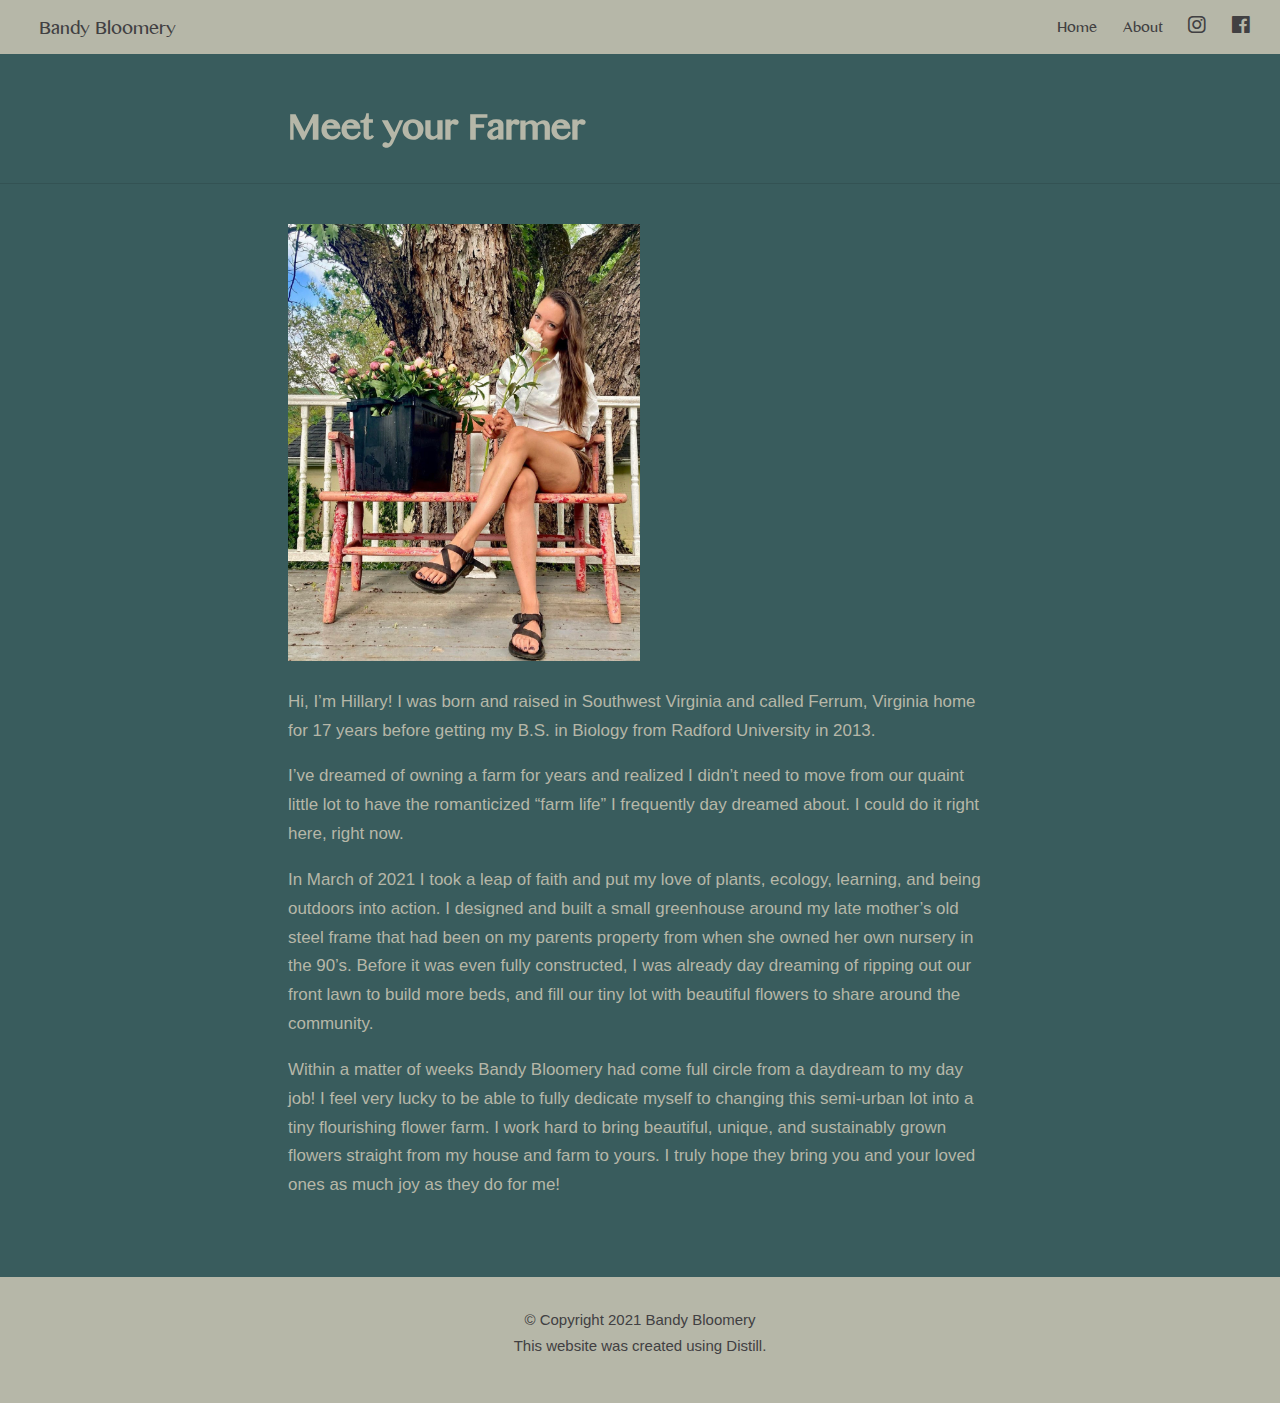
==== commit e6846985: "Add bio and welcome page text" ====
--- a/docs/about.html
+++ b/docs/about.html
@@ -86,29 +86,26 @@
 </style>
 
   <!--radix_placeholder_meta_tags-->
-  <title>Bandy Bloomery: About this site</title>
-  
-  <meta property="description" itemprop="description" content="Some additional details about the website"/>
+  <title>Bandy Bloomery: Meet your Farmer</title>
+  
   
   
   
   <!--  https://developers.facebook.com/docs/sharing/webmasters#markup -->
-  <meta property="og:title" content="Bandy Bloomery: About this site"/>
+  <meta property="og:title" content="Bandy Bloomery: Meet your Farmer"/>
   <meta property="og:type" content="article"/>
-  <meta property="og:description" content="Some additional details about the website"/>
   <meta property="og:locale" content="en_US"/>
   <meta property="og:site_name" content="Bandy Bloomery"/>
   
   <!--  https://dev.twitter.com/cards/types/summary -->
   <meta property="twitter:card" content="summary"/>
-  <meta property="twitter:title" content="Bandy Bloomery: About this site"/>
-  <meta property="twitter:description" content="Some additional details about the website"/>
+  <meta property="twitter:title" content="Bandy Bloomery: Meet your Farmer"/>
   
   <!--/radix_placeholder_meta_tags-->
   <!--radix_placeholder_rmarkdown_metadata-->
   
   <script type="text/json" id="radix-rmarkdown-metadata">
-  {"type":"list","attributes":{"names":{"type":"character","attributes":{},"value":["title","description"]}},"value":[{"type":"character","attributes":{},"value":["About this site"]},{"type":"character","attributes":{},"value":["Some additional details about the website"]}]}
+  {"type":"list","attributes":{"names":{"type":"character","attributes":{},"value":["title"]}},"value":[{"type":"character","attributes":{},"value":["Meet your Farmer"]}]}
   </script>
   <!--/radix_placeholder_rmarkdown_metadata-->
   <!--radix_placeholder_navigation_in_header-->
@@ -2123,7 +2120,12 @@
   /* Optional: embed custom fonts here with `@import`          */
   /* This must remain at the top of this file.                 */
   
-  
+  @font-face {
+    font-family: Sinhala_MN;
+    src: url('Sinhala MN.ttc');
+  }
+    
+  /*@import url('Sinhala MN.ttc');*/
   
   html {
     /*-- Main font sizes --*/
@@ -2133,16 +2135,22 @@
     --aside-size:      12px;
     --fig-cap-size:    13px;
     /*-- Main font colors --*/
-    --title-color:     #000000;
-    --header-color:    rgba(0, 0, 0, 0.8);
-    --body-color:      rgba(0, 0, 0, 0.8);
+    --title-color:     #B6B7A8;
+    --header-color:    #B6B7A8;
+    --body-color:      #B6B7A8;
     --aside-color:     rgba(0, 0, 0, 0.6);
     --fig-cap-color:   rgba(0, 0, 0, 0.6);
     /*-- Specify custom fonts ~~~ must be imported above   --*/
-    --heading-font:    sans-serif;
-    --mono-font:       monospace;
+    --heading-font:    Sinhala_MN, sans-serif;
+    --mono-font:       Sinhala_MN, monospace;
     --body-font:       sans-serif;
-    --navbar-font:     sans-serif;  /* websites + blogs only */
+    --navbar-font:     Sinhala_MN, sans-serif;  /* websites + blogs only */
+    
+  }
+  
+  body  {
+  /* Background for site*/
+    background-color: #395C5D;/*B6B7A8 sand */
   }
   
   /*-- ARTICLE METADATA --*/
@@ -2171,18 +2179,18 @@
   /* These properties only apply to Distill sites and blogs  */
   
   .distill-site-header {
-    --title-size:       18px;
-    --text-color:       rgba(255, 255, 255, 0.8);
+    --title-size:       25px;
+    --text-color:       #414042;
+    --text-size:        20px;
+    --hover-color:      white;
+    --bkgd-color:       #B6B7A8; /* 395C5D green*/
+  }
+  
+  .distill-site-footer {
+    --text-color:      #414042;
     --text-size:        15px;
     --hover-color:      white;
-    --bkgd-color:       #395C5D;
-  }
-  
-  .distill-site-footer {
-    --text-color:       rgba(255, 255, 255, 0.8);
-    --text-size:        15px;
-    --hover-color:      white;
-    --bkgd-color:       #395C5D;
+    --bkgd-color:       #B6B7A8;
   }
   
   /*-- Additional custom styles --*/
@@ -2362,7 +2370,7 @@
 <!--radix_placeholder_front_matter-->
 
 <script id="distill-front-matter" type="text/json">
-{"title":"About this site","description":"Some additional details about the website","authors":[]}
+{"title":"Meet your Farmer","authors":[]}
 </script>
 
 <!--/radix_placeholder_front_matter-->
@@ -2373,6 +2381,8 @@
 <a href="index.html" class="title">Bandy Bloomery</a>
 </div>
 <div class="nav-right">
+<a href="index.html">Home</a>
+<a href="about.html">About</a>
 <a href="https://www.instagram.com/bandybloomery/">
 <i class="fab fa-instagram" aria-hidden="true"></i>
 </a>
@@ -2388,19 +2398,19 @@
 <!--/radix_placeholder_site_before_body-->
 
 <div class="d-title">
-<h1>About this site</h1>
+<h1>Meet your Farmer</h1>
 <!--radix_placeholder_categories-->
 <!--/radix_placeholder_categories-->
-<p><p>Some additional details about the website</p></p>
+
 </div>
 
 
 <div class="d-article">
-<p>Thank you for visiting our website! Bandy Bloomery was founded in 2021 by Hillary Moore.</p>
-<p><strong>why</strong>?</p>
 <p><img src="assets/hilly_portrait.JPG" style="width:50.0%" /></p>
-<p>Hillary Moore grew up South of Roanoke in Ferrum. She graduated from Radford University in XXXX with a BS in Biology.</p>
-<p>She’s the proud owner of Bandy Bloomery and passionate about sustainable agriculture. What started as a hobby and interest rapidly became a passion. Most days you’ll find her tending to the nearly half acre farm. When she isn’t farming Hillary enjoys cycling with her partner Stephen and their dogs Daisy and Willow.</p>
+<p>Hi, I’m Hillary! I was born and raised in Southwest Virginia and called Ferrum, Virginia home for 17 years before getting my B.S. in Biology from Radford University in 2013.</p>
+<p>I’ve dreamed of owning a farm for years and realized I didn’t need to move from our quaint little lot to have the romanticized “farm life” I frequently day dreamed about. I could do it right here, right now.</p>
+<p>In March of 2021 I took a leap of faith and put my love of plants, ecology, learning, and being outdoors into action. I designed and built a small greenhouse around my late mother’s old steel frame that had been on my parents property from when she owned her own nursery in the 90’s. Before it was even fully constructed, I was already day dreaming of ripping out our front lawn to build more beds, and fill our tiny lot with beautiful flowers to share around the community.</p>
+<p>Within a matter of weeks Bandy Bloomery had come full circle from a daydream to my day job! I feel very lucky to be able to fully dedicate myself to changing this semi-urban lot into a tiny flourishing flower farm. I work hard to bring beautiful, unique, and sustainably grown flowers straight from my house and farm to yours. I truly hope they bring you and your loved ones as much joy as they do for me!</p>
 <div class="sourceCode" id="cb1"><pre class="sourceCode r distill-force-highlighting-css"><code class="sourceCode r"></code></pre></div>
 <!--radix_placeholder_article_footer-->
 <!--/radix_placeholder_article_footer-->
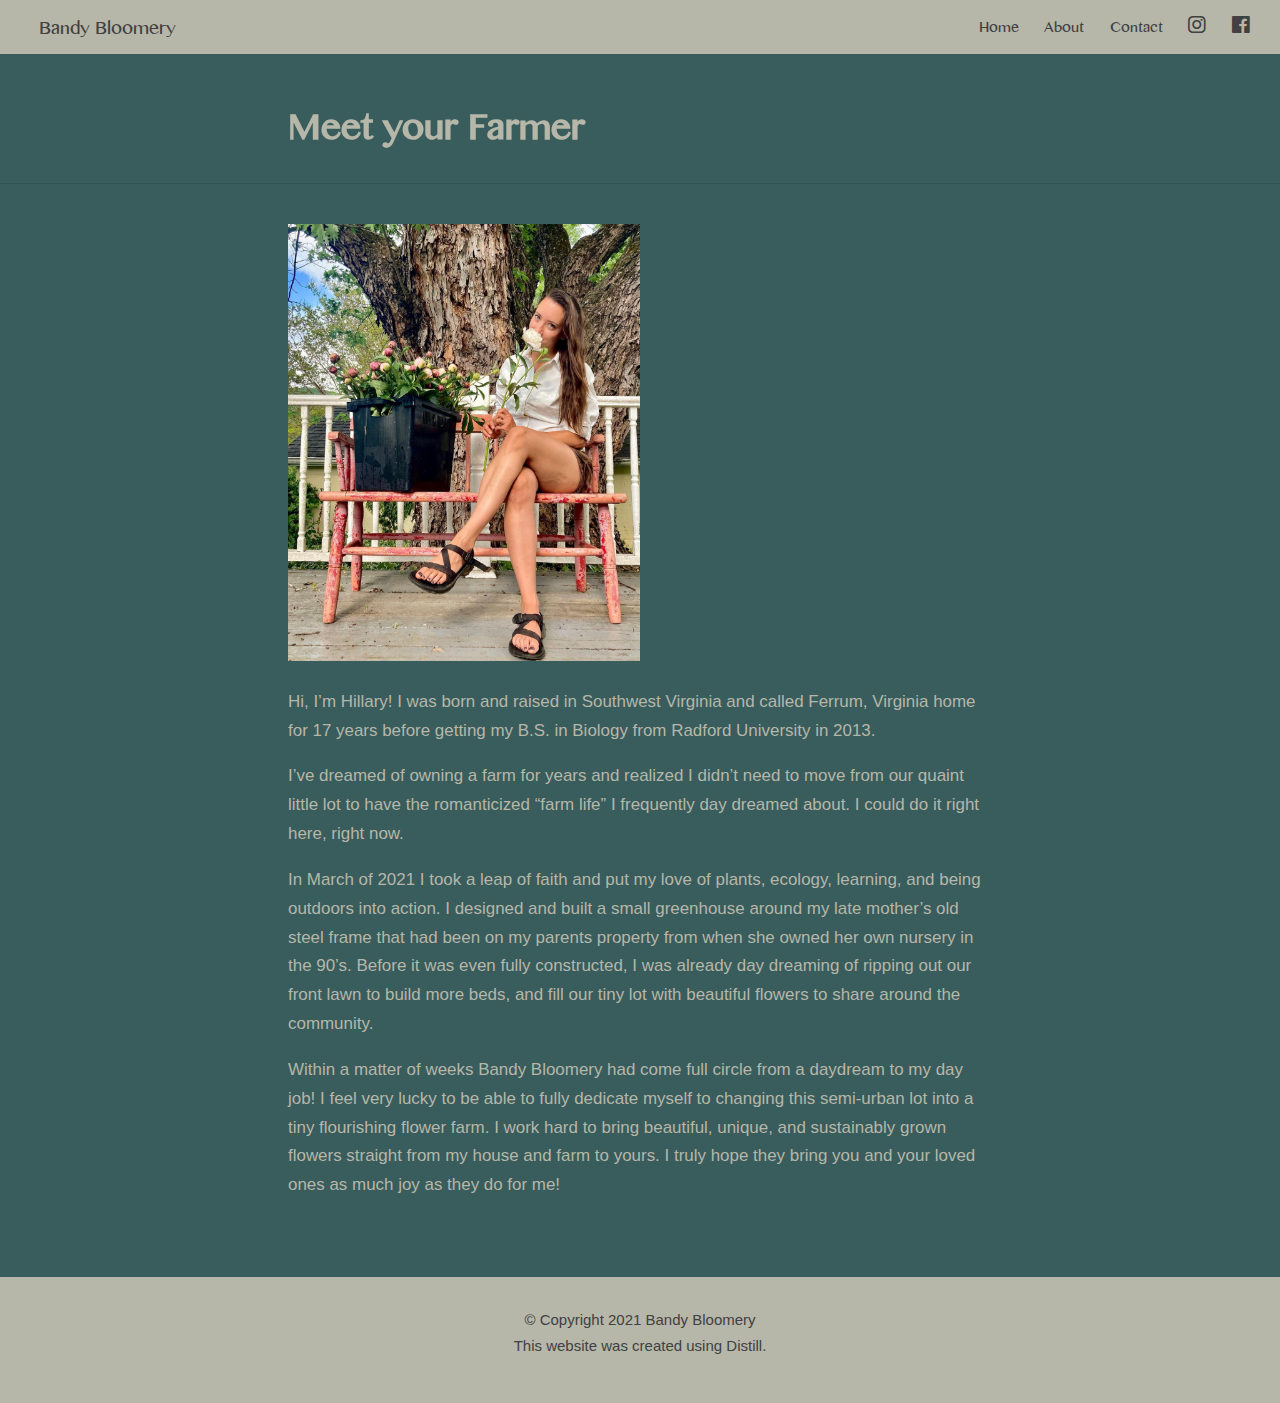
==== commit 947786f7: "Add contact page" ====
--- a/docs/about.html
+++ b/docs/about.html
@@ -2383,6 +2383,7 @@
 <div class="nav-right">
 <a href="index.html">Home</a>
 <a href="about.html">About</a>
+<a href="Contact.html">Contact</a>
 <a href="https://www.instagram.com/bandybloomery/">
 <i class="fab fa-instagram" aria-hidden="true"></i>
 </a>
